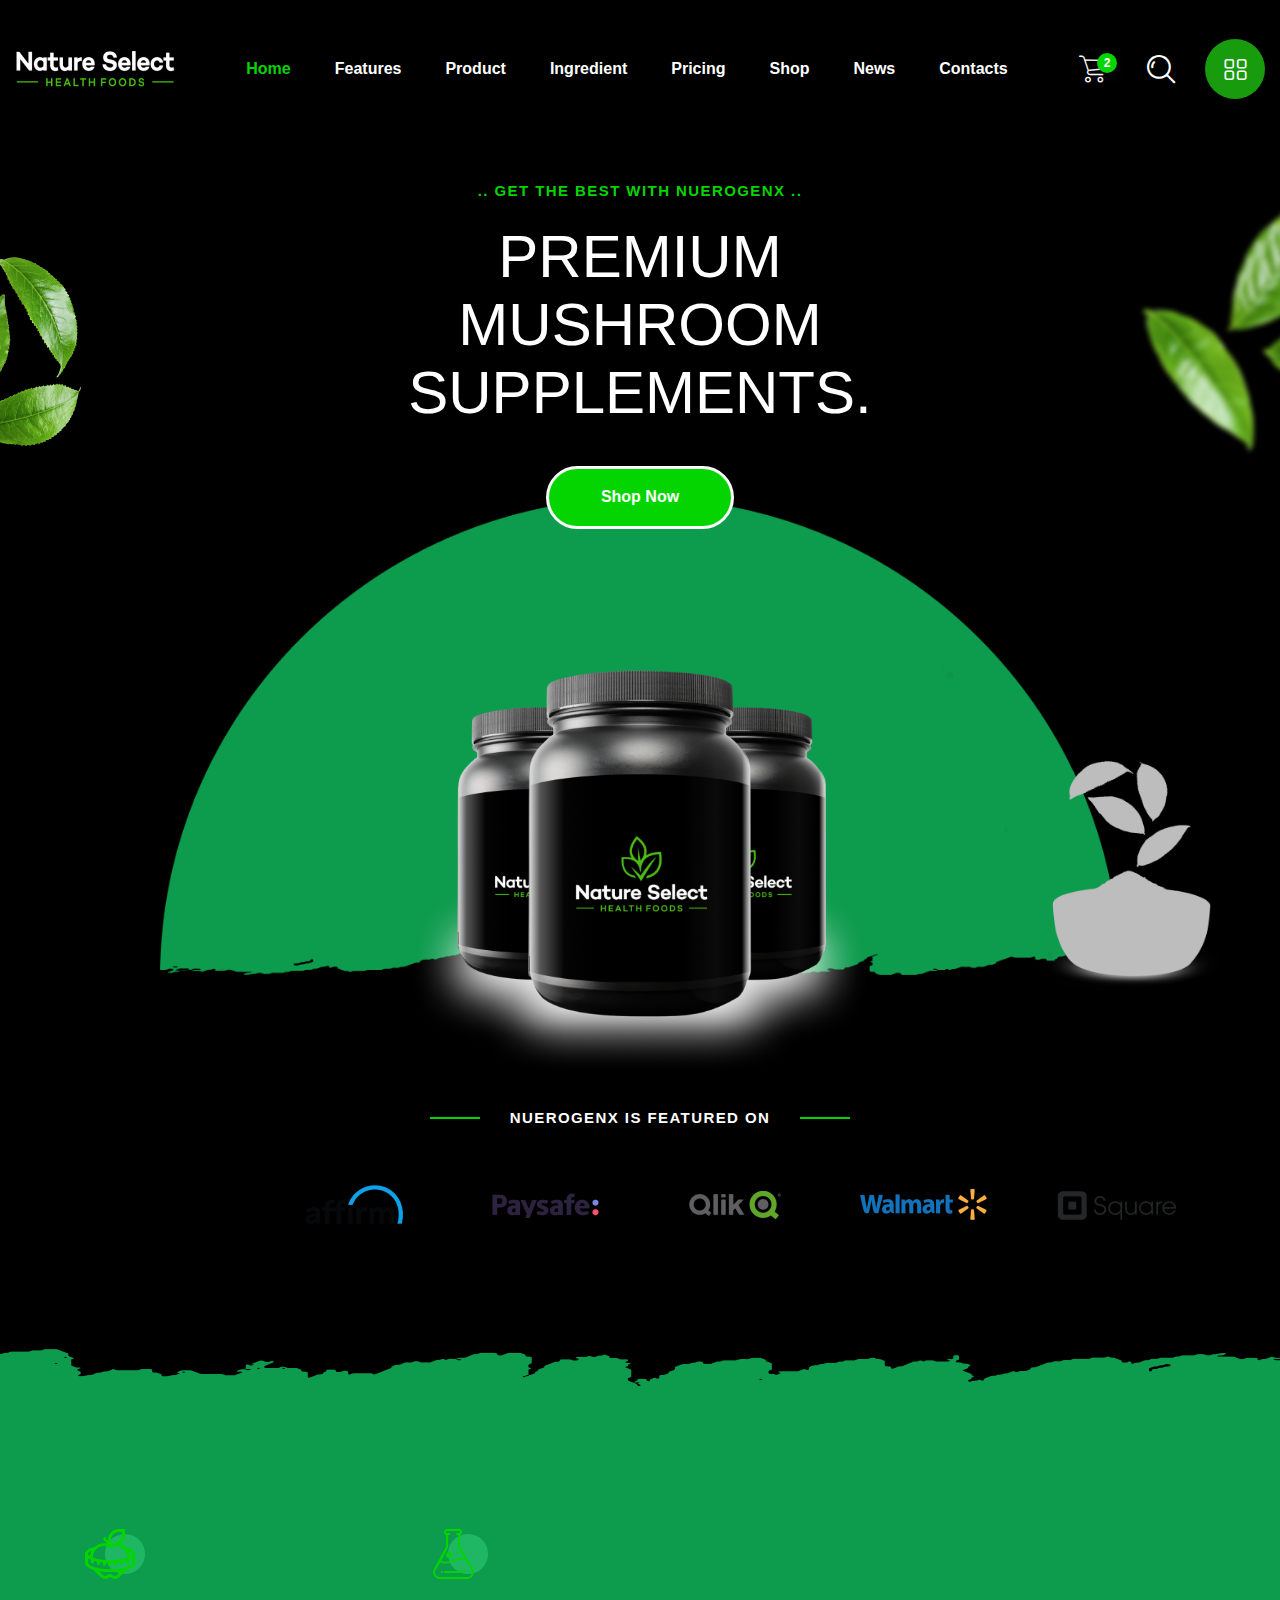
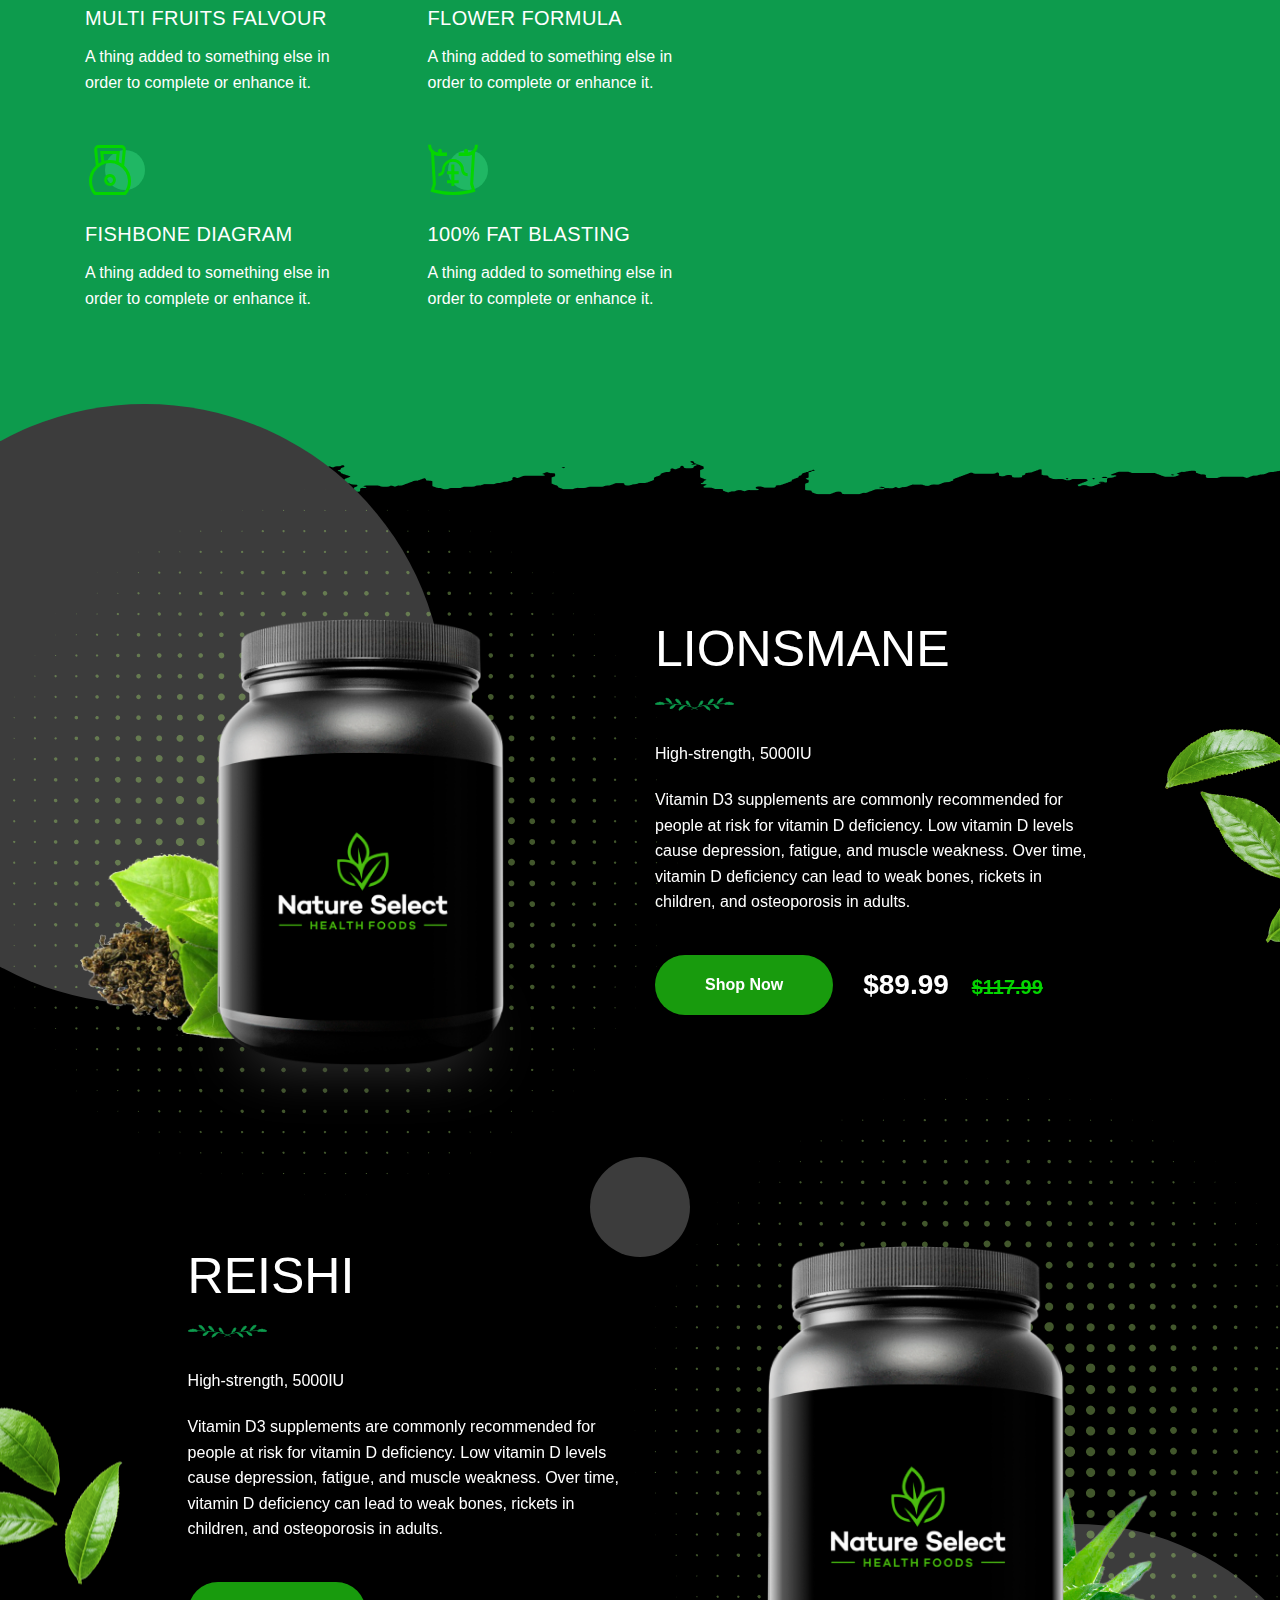
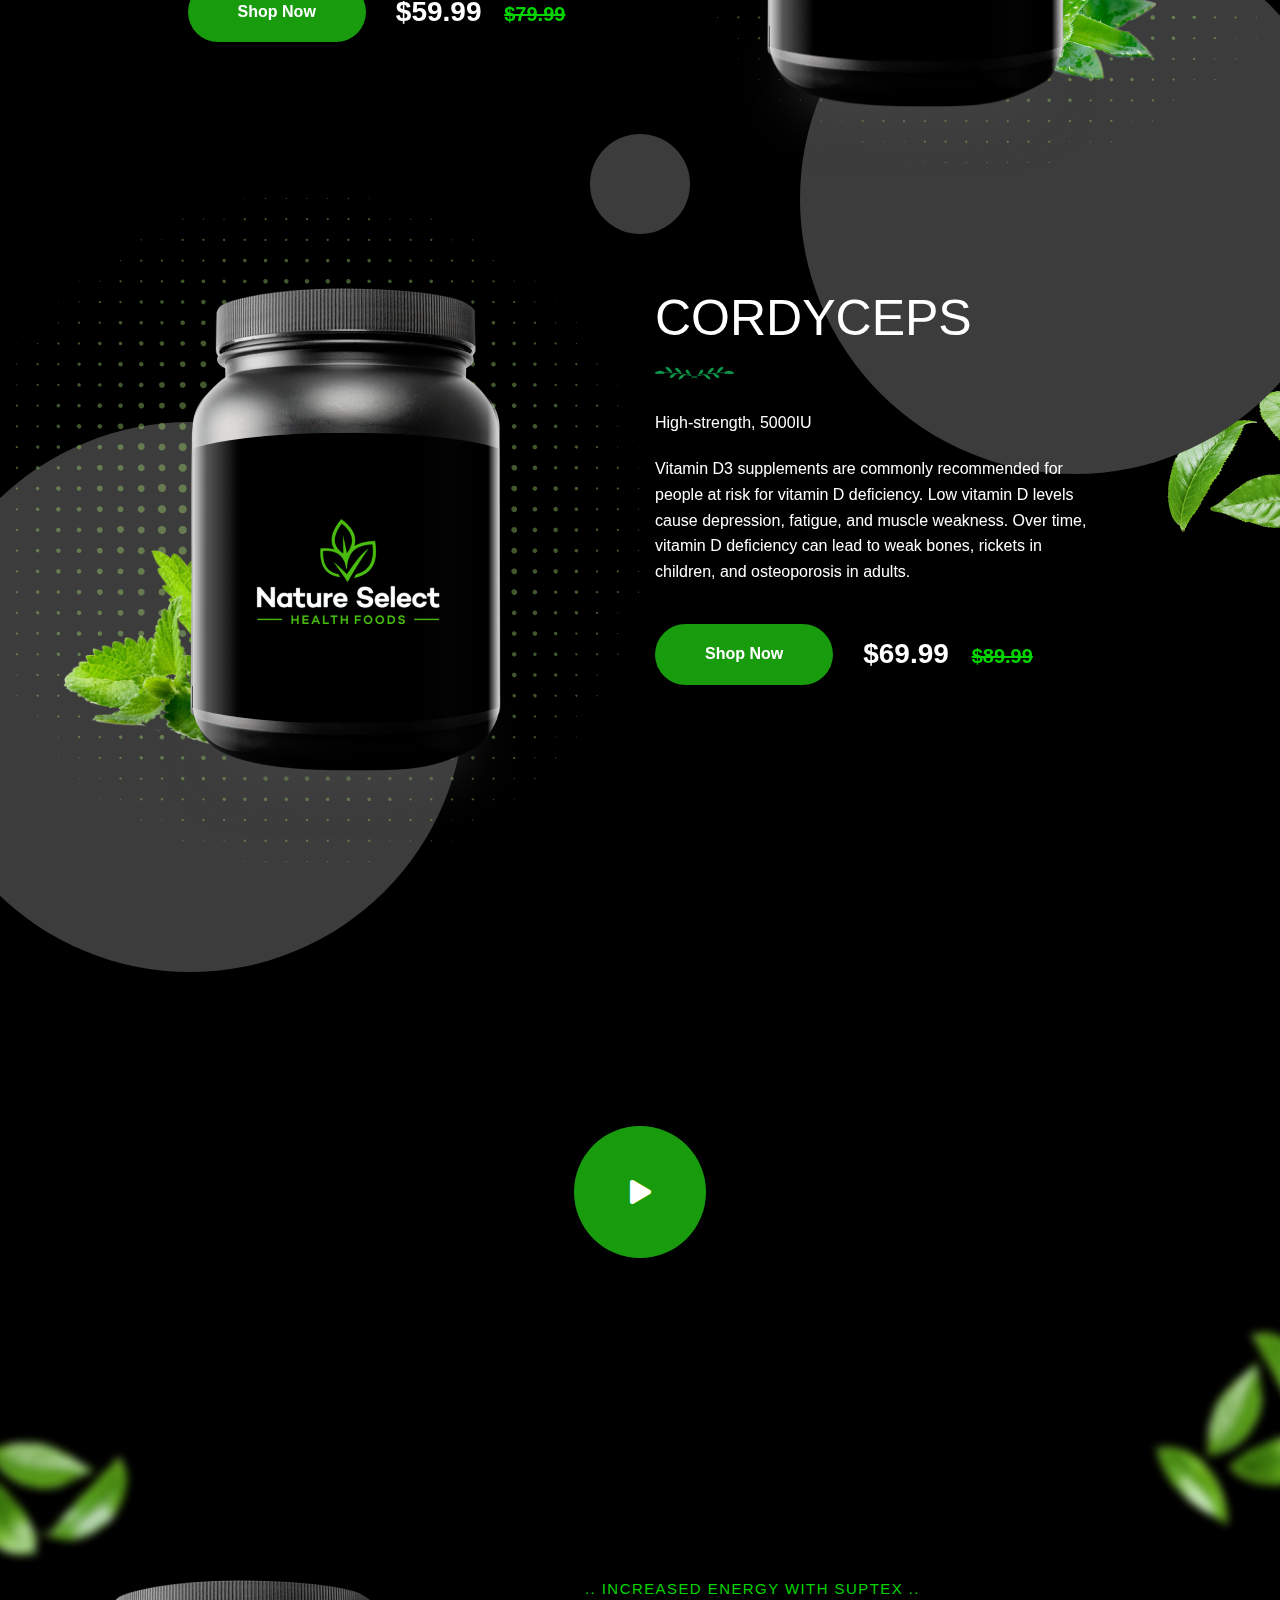
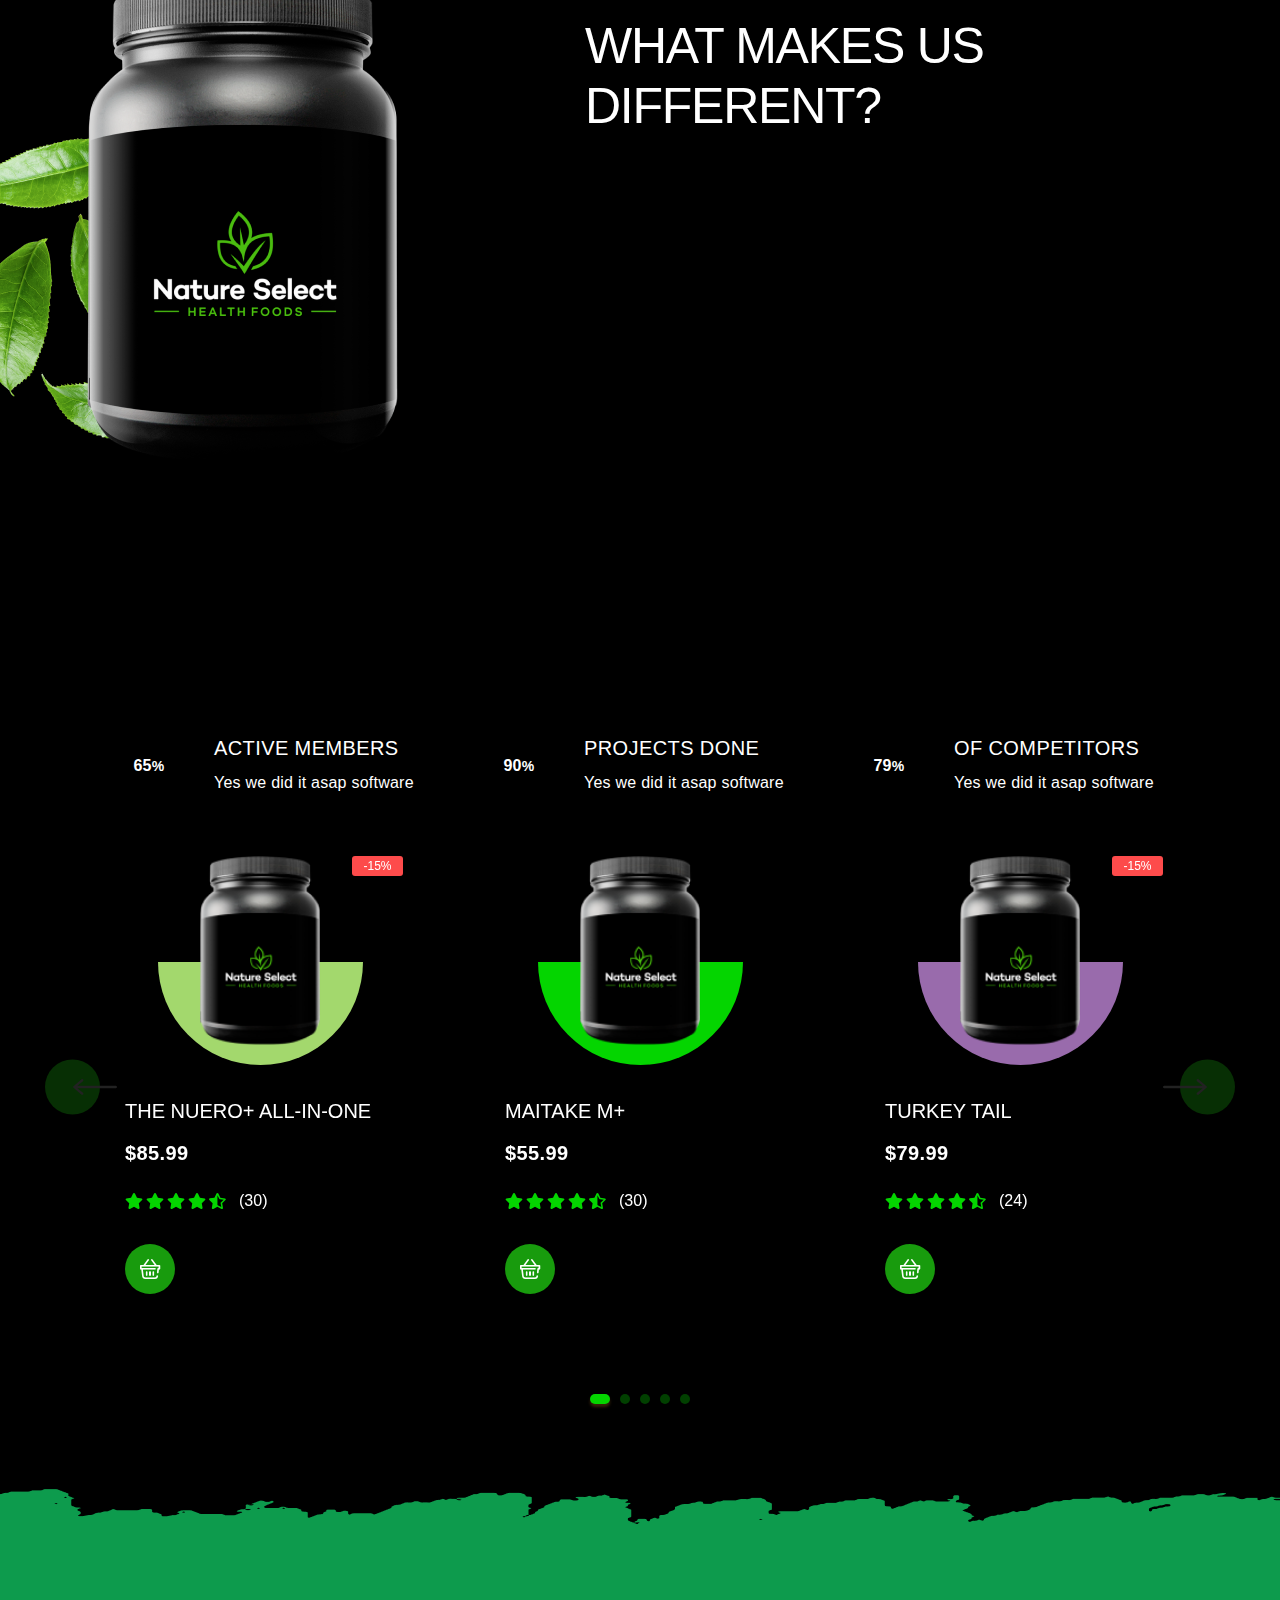
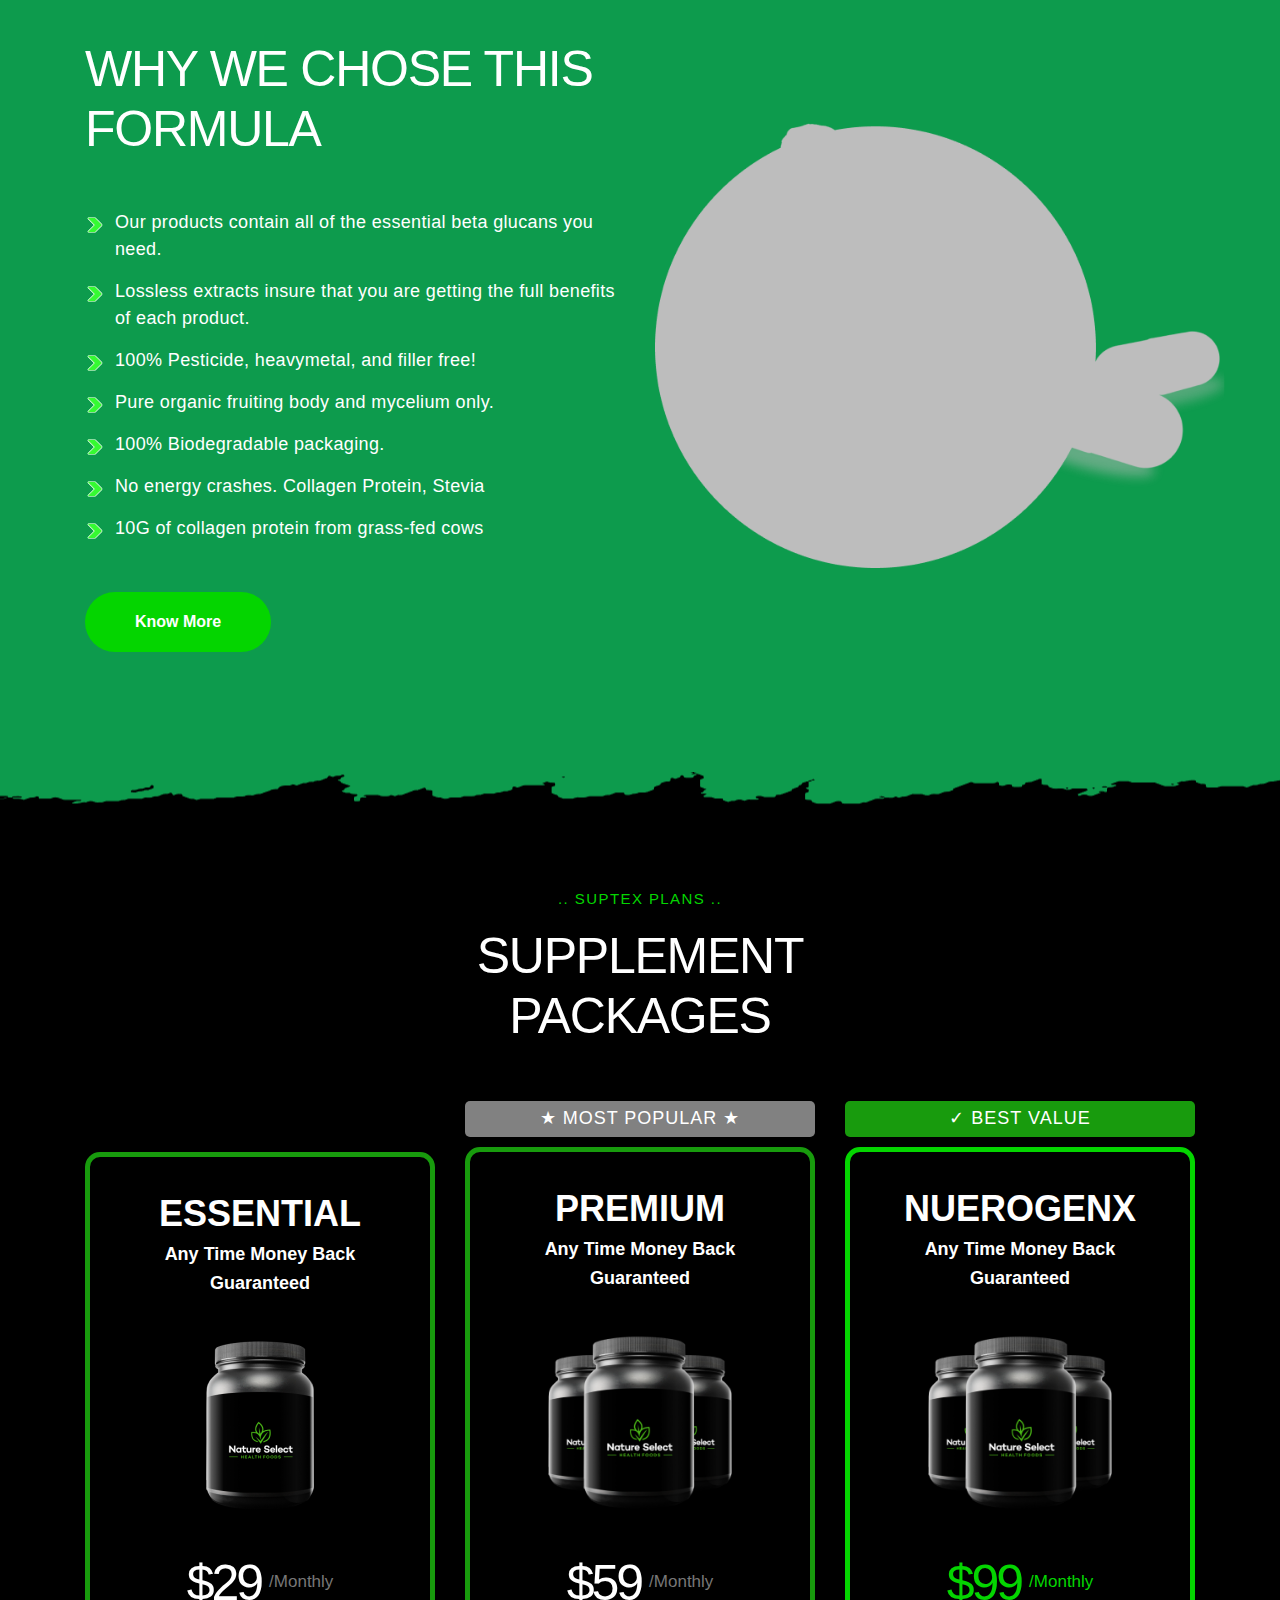
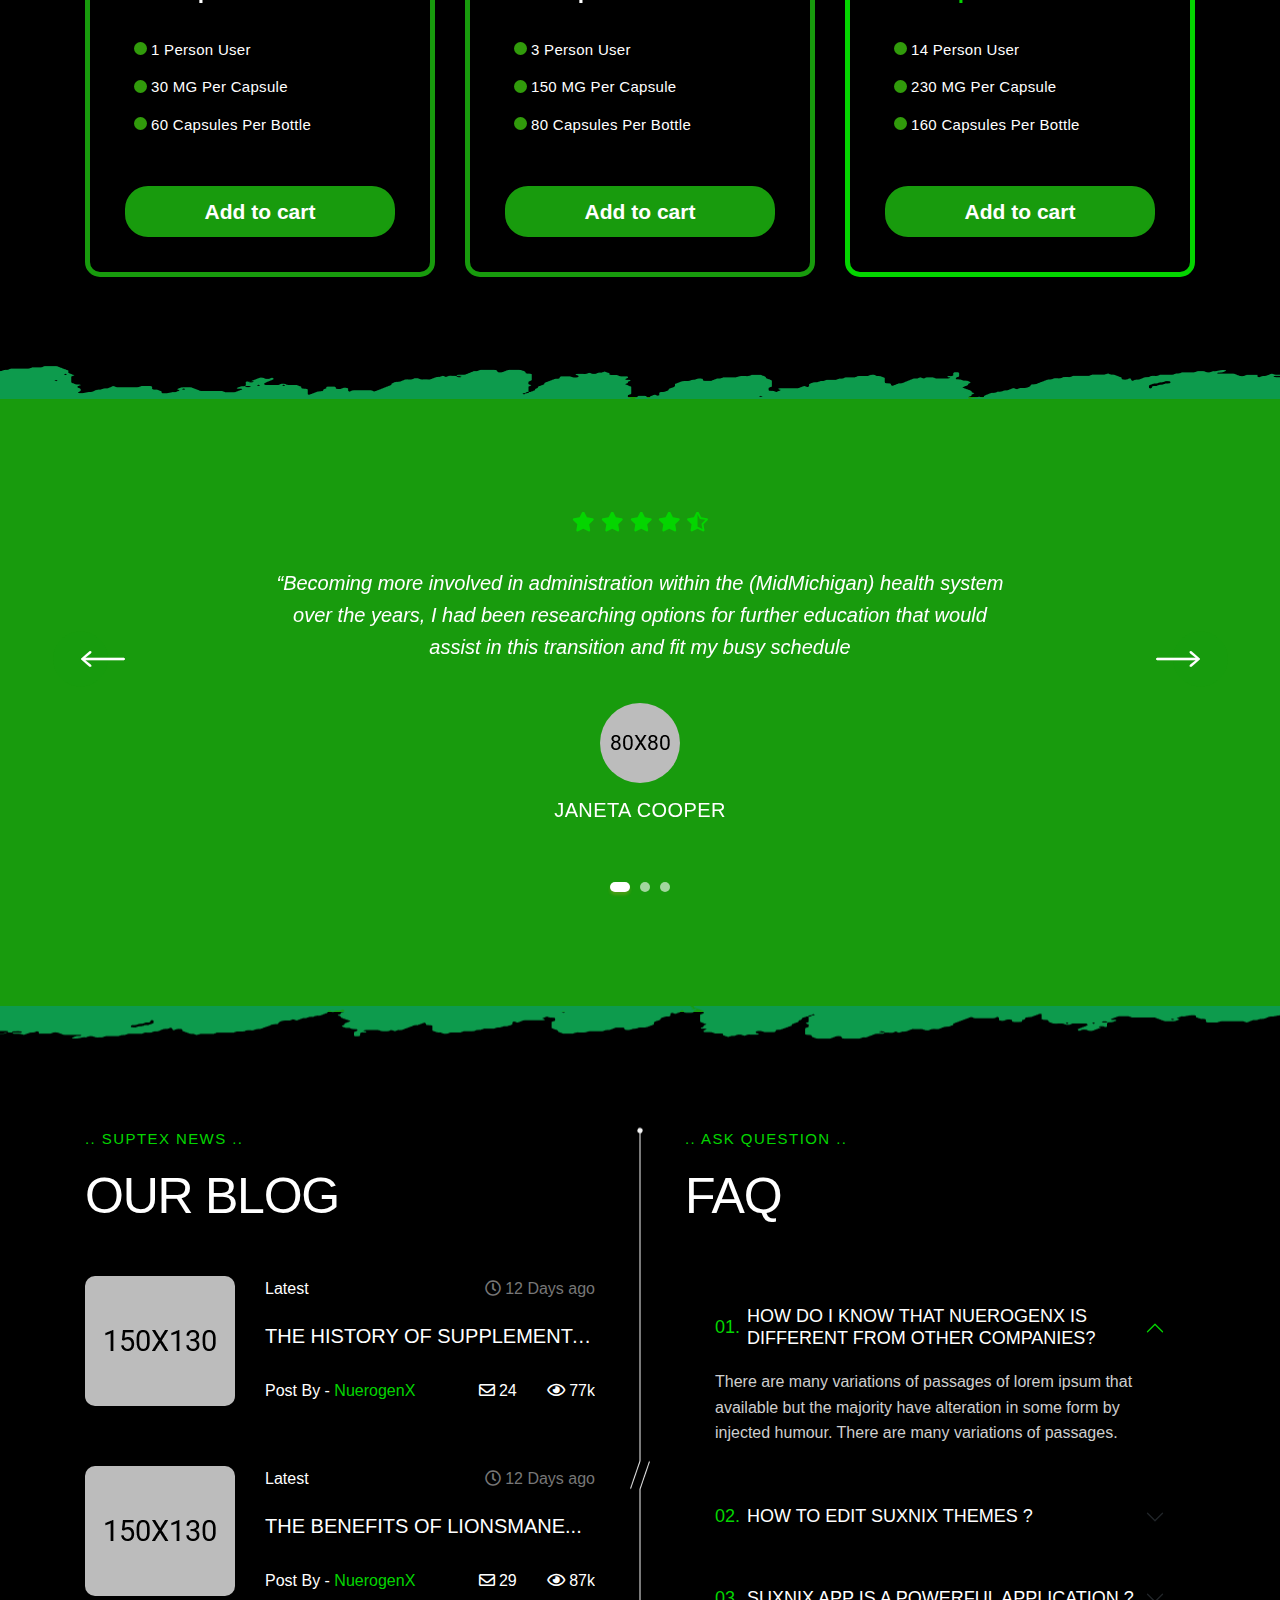
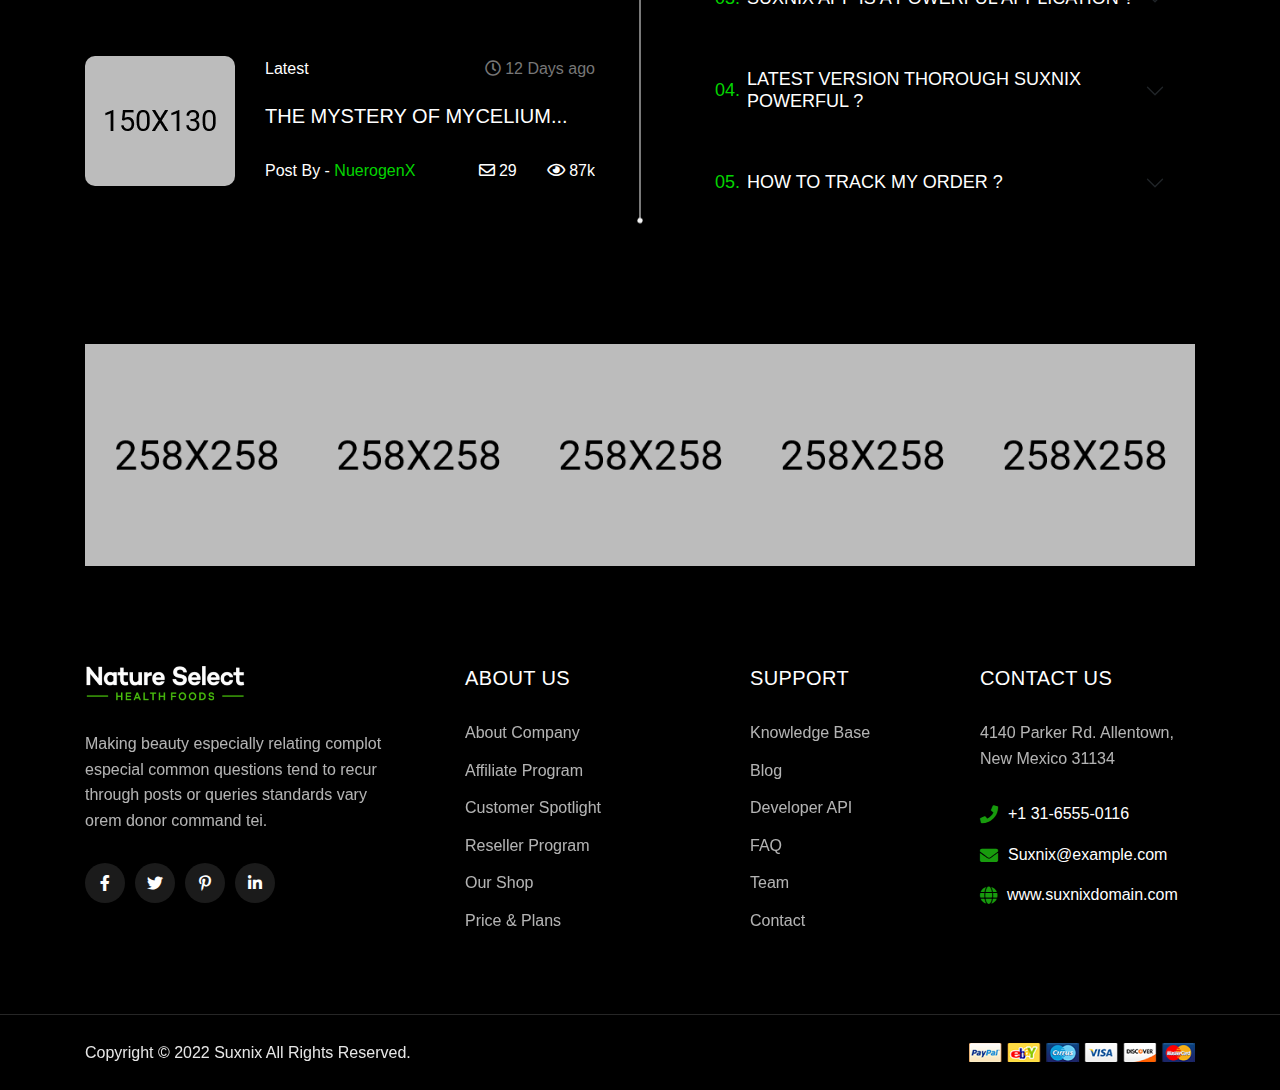
==== index.html @ a3a24100 "main" ====
<!doctype html>
<html class="no-js" lang="en">

<head>
    <meta charset="utf-8">
    <meta http-equiv="x-ua-compatible" content="ie=edge">
    <title>NuerogenX - Premium Supplements</title>
    <meta name="description" content="">
    <meta name="viewport" content="width=device-width, initial-scale=1">
    <link rel="shortcut icon" type="image/x-icon" href="assets/img/favicon.png">
    <!-- Place favicon.ico in the root directory -->
    <!-- CSS here -->
    <link rel="stylesheet" href="assets/css/bootstrap.min.css">
    <link rel="stylesheet" href="assets/css/animate.min.css">
    <link rel="stylesheet" href="assets/css/magnific-popup.css">
    <link rel="stylesheet" href="assets/css/fontawesome-all.min.css">
    <link rel="stylesheet" href="assets/css/flaticon.css">
    <link rel="stylesheet" href="assets/css/jquery-ui.css">
    <link rel="stylesheet" href="assets/css/slick.css">
    <link rel="stylesheet" href="assets/css/default.css">
    <link rel="stylesheet" href="assets/css/style.css">
    <link rel="stylesheet" href="assets/css/responsive.css">
</head>

<body class="dark">
    <!-- Pre-loader-start -->
    <div id="preloader">
        <div class="tg-cube-grid">
            <div class="tg-cube tg-cube1"></div>
            <div class="tg-cube tg-cube2"></div>
            <div class="tg-cube tg-cube3"></div>
            <div class="tg-cube tg-cube4"></div>
            <div class="tg-cube tg-cube5"></div>
            <div class="tg-cube tg-cube6"></div>
            <div class="tg-cube tg-cube7"></div>
            <div class="tg-cube tg-cube8"></div>
            <div class="tg-cube tg-cube9"></div>
        </div>
    </div>
    <!-- Pre-loader-end -->
    <!-- Scroll-top -->
    <button class="scroll-top scroll-to-target" data-target="html">
        <i class="fas fa-angle-up"></i>
    </button>
    <!-- Scroll-top-end-->
    <!-- header-area -->
    <header id="home">
        <div id="header-top-fixed"></div>
        <div id="sticky-header" class="menu-area">
            <div class="container custom-container">
                <div class="row">
                    <div class="col-12">
                        <div class="mobile-nav-toggler"><i class="flaticon-layout"></i></div>
                        <div class="menu-wrap">
                            <nav class="menu-nav">
                                <div class="logo">
                                    <a href="index.html"><img src="assets/img/logo/logo.png" alt="Logo"></a>
                                </div>
                                <div class="navbar-wrap main-menu d-none d-xl-flex">
                                    <ul class="navigation">
                                        <li class="active menu-item-has-children"><a href="#home" class="section-link">Home</a>
                                            <ul class="sub-menu">
                                                <li class="active"><a href="index.html">Home One</a></li>
                                                <li><a href="index-2.html">Home Two</a></li>
                                            </ul>
                                        </li>
                                        <li><a href="#features" class="section-link">Features</a></li>
                                        <li><a href="#paroller" class="section-link">Product</a></li>
                                        <li><a href="#ingredient" class="section-link">Ingredient</a></li>
                                        <li><a href="#pricing" class="section-link">Pricing</a></li>
                                        <li class="menu-item-has-children"><a href="shop.html">Shop</a>
                                            <ul class="sub-menu">
                                                <li><a href="shop.html">Our Shop</a></li>
                                                <li><a href="shop-details.html">Shop Details</a></li>
                                            </ul>
                                        </li>
                                        <li class="menu-item-has-children"><a href="#news" class="section-link">News</a>
                                            <ul class="sub-menu">
                                                <li><a href="blog.html">Our Blog</a></li>
                                                <li><a href="blog-details.html">Blog Details</a></li>
                                            </ul>
                                        </li>
                                        <li><a href="contact.html">contacts</a></li>
                                    </ul>
                                </div>
                                <div class="header-action d-none d-sm-block">
                                    <ul>
                                        <li class="header-shop-cart">
                                            <a href="#" class="cart-count"><i class="flaticon-shopping-cart"></i>
                                                <span class="mini-cart-count">2</span>
                                            </a>
                                            <div class="header-mini-cart">
                                                <ul class="woocommerce-mini-cart cart_list product_list_widget list-wrap">
                                                    <li class="woocommerce-mini-cart-item d-flex align-items-center">
                                                        <a href="#" class="remove remove_from_cart_button">×</a>
                                                        <div class="mini-cart-img">
                                                            <img src="assets/img/products/cart_p01.jpg" alt="Product">
                                                        </div>
                                                        <div class="mini-cart-content">
                                                            <h4 class="product-title"><a href="shop-details.html">Antiaging and Longevity</a></h4>
                                                            <div class="mini-cart-price">1 ×
                                                                <span class="woocommerce-Price-amount amount">$49</span>
                                                            </div>
                                                        </div>
                                                    </li>
                                                    <li class="woocommerce-mini-cart-item d-flex align-items-center">
                                                        <a href="#" class="remove remove_from_cart_button">×</a>
                                                        <div class="mini-cart-img">
                                                            <img src="assets/img/products/cart_p02.jpg" alt="Product">
                                                        </div>
                                                        <div class="mini-cart-content">
                                                            <h4 class="product-title"><a href="shop-details.html">Branched Chain Amino Acids</a></h4>
                                                            <div class="mini-cart-price">2 ×
                                                                <span class="woocommerce-Price-amount amount">$69</span>
                                                            </div>
                                                        </div>
                                                    </li>
                                                </ul>
                                                <p class="woocommerce-mini-cart__total">
                                                    <strong>Subtotal:</strong>
                                                    <span class="woocommerce-Price-amount">$149</span>
                                                </p>
                                                <p class="checkout-link">
                                                    <a href="shop-details.html" class="button wc-forward">View cart</a>
                                                    <a href="shop-details.html" class="button checkout wc-forward">Checkout</a>
                                                </p>
                                            </div>
                                        </li>
                                        <li class="header-search"><a href="#"><i class="flaticon-search"></i></a></li>
                                        <li class="offCanvas-btn d-none d-xl-block"><a href="#" class="navSidebar-button"><i class="flaticon-layout"></i></a>
                                        </li>
                                    </ul>
                                </div>
                            </nav>
                        </div>
                        <!-- Mobile Menu  -->
                        <div class="mobile-menu">
                            <nav class="menu-box">
                                <div class="close-btn"><i class="fas fa-times"></i></div>
                                <div class="nav-logo">
                                    <a href="index.html"><img src="assets/img/logo/logo.png" alt=""></a>
                                </div>
                                <div class="menu-outer">
                                    <!--Here Menu Will Come Automatically Via Javascript / Same Menu as in Header-->
                                </div>
                                <div class="social-links">
                                    <ul class="clearfix">
                                        <li><a href="#"><i class="fab fa-facebook-f"></i></a></li>
                                        <li><a href="#"><i class="fab fa-twitter"></i></a></li>
                                        <li><a href="#"><i class="fab fa-instagram"></i></a></li>
                                        <li><a href="#"><i class="fab fa-linkedin-in"></i></a></li>
                                        <li><a href="#"><i class="fab fa-youtube"></i></a></li>
                                    </ul>
                                </div>
                            </nav>
                        </div>
                        <div class="menu-backdrop"></div>
                        <!-- End Mobile Menu -->
                    </div>
                </div>
            </div>
        </div>
        <!-- header-search -->
        <div class="search-popup-wrap" tabindex="-1" role="dialog" aria-hidden="true">
            <div class="search-wrap text-center">
                <div class="container">
                    <div class="row">
                        <div class="col-12">
                            <div class="search-form">
                                <form action="#">
                                    <input type="text" placeholder="Enter your keyword...">
                                    <button class="search-btn"><i class="flaticon-search"></i></button>
                                </form>
                            </div>
                        </div>
                    </div>
                </div>
            </div>
        </div>
        <div class="search-backdrop"></div>
        <!-- header-search-end -->
        <!-- offCanvas-start -->
        <div class="offCanvas-wrap">
            <div class="offCanvas-toggle"><img src="assets/img/icons/close.png" alt="icon"></div>
            <div class="offCanvas-body">
                <div class="offCanvas-content">
                    <h3 class="title">Getting all of the <span>Nutrients</span> you need simply cannot be done without NuerogenX.</h3>
                    <p>Nam libero tempore, cum soluta nobis eligendi cumque quod placeat facere possimus assumenda omnis dolor repellendu sautem temporibus officiis</p>
                </div>
                <div class="offcanvas-contact">
                    <h4 class="number">+1 599 162 4545</h4>
                    <h4 class="email">suxnix@gmail.com</h4>
                    <p>5689 Lotaso Terrace, Culver City, <br> CA, United States</p>
                    <ul class="offcanvas-social list-wrap">
                        <li><a href="#"><i class="fab fa-facebook-f"></i></a></li>
                        <li><a href="#"><i class="fab fa-twitter"></i></a></li>
                        <li><a href="#"><i class="fab fa-instagram"></i></a></li>
                    </ul>
                </div>
            </div>
        </div>
        <div class="offCanvas-overlay"></div>
        <!-- offCanvas-end -->
    </header>
    <!-- header-area-end -->
    <!-- main-area -->
    <main class="main-area fix">
        <!-- banner-area -->
        <section class="banner-area">
            <div class="container">
                <div class="row justify-content-center">
                    <div class="col-xxl-8 col-xl-7 col-lg-8 col-md-10">
                        <div class="banner-content text-center">
                            <p class="banner-caption">.. get the best With NuerogenX ..</p>
                            <h2 class="title">Premium Mushroom supplements.</h2>
                            <a href="shop.html" class="btn btn-two">Shop Now</a>
                        </div>
                    </div>
                </div>
                <div class="row">
                    <div class="col-12">
                        <div class="banner-images text-center">
                            <img src="assets/images/banner_img.png" alt="img" class="main-img">
                            <img src="assets/img/banner/banner_round_bg.png" alt="img" class="bg-shape">
                        </div>
                    </div>
                </div>
            </div>
            <div class="banner-shape one">
                <img src="assets/img/banner/banner_shape01.png" alt="shape" class="wow bannerFadeInLeft" data-wow-delay=".2s" data-wow-duration="2s">
            </div>
            <div class="banner-shape two">
                <img src="assets/img/banner/banner_shape02.png" alt="shape" class="wow bannerFadeInRight" data-wow-delay=".2s" data-wow-duration="2s">
            </div>
            <div class="banner-shape three">
                <img src="assets/img/banner/banner_shape03.png" alt="shape" class="wow bannerFadeInDown" data-wow-delay=".2s" data-wow-duration="2s">
            </div>
            <div class="banner-shape four">
                <img src="assets/img/banner/banner_shape04.png" alt="shape" class="wow bannerFadeInDown" data-wow-delay=".2s" data-wow-duration="2s">
            </div>
        </section>
        <!-- banner-area-end -->
        <!-- brand-area -->
        <div class="brand-area">
            <div class="container">
                <div class="row">
                    <div class="col-12">
                        <div class="brand-title text-center mb-50">
                            <p class="title">NuerogenX is Featured on</p>
                        </div>
                    </div>
                </div>
                <div class="row brand-active">
                    <div class="col-2">
                        <div class="brand-item">
                            <a href="#"><img src="assets/img/brand/brand_01.png" alt="brand"></a>
                        </div>
                    </div>
                    <div class="col-2">
                        <div class="brand-item">
                            <a href="#"><img src="assets/img/brand/brand_02.png" alt="brand"></a>
                        </div>
                    </div>
                    <div class="col-2">
                        <div class="brand-item">
                            <a href="#"><img src="assets/img/brand/brand_03.png" alt="brand"></a>
                        </div>
                    </div>
                    <div class="col-2">
                        <div class="brand-item">
                            <a href="#"><img src="assets/img/brand/brand_04.png" alt="brand"></a>
                        </div>
                    </div>
                    <div class="col-2">
                        <div class="brand-item">
                            <a href="#"><img src="assets/img/brand/brand_05.png" alt="brand"></a>
                        </div>
                    </div>
                    <div class="col-2">
                        <div class="brand-item">
                            <a href="#"><img src="assets/img/brand/brand_06.png" alt="brand"></a>
                        </div>
                    </div>
                    <div class="col-2">
                        <div class="brand-item">
                            <a href="#"><img src="assets/img/brand/brand_03.png" alt="brand"></a>
                        </div>
                    </div>
                </div>
            </div>
        </div>
        <!-- brand-area-end -->
        <!-- features-area -->
        <section id="features" class="features-area features-bg">
            <div class="container">
                <div class="row align-items-center">
                    <div class="col-xxl-6 col-lg-5 order-0 order-lg-2">
                        <div class="features-img wow featuresRollOut" data-wow-delay=".3s">
                            <img src="assets/img/others/features_img.png" alt="">
                        </div>
                    </div>
                    <div class="col-xxl-6 col-lg-7">
                        <div class="features-items-wrap">
                            <div class="row justify-content-center">
                                <div class="col-md-6 col-sm-8">
                                    <div class="features-item">
                                        <div class="features-icon">
                                            <i class="flaticon-tape-measure"></i>
                                        </div>
                                        <div class="features-content">
                                            <h4 class="title">Multi Fruits Falvour</h4>
                                            <p>A thing added to something else in order to complete or enhance it.</p>
                                        </div>
                                    </div>
                                </div>
                                <div class="col-md-6 col-sm-8">
                                    <div class="features-item">
                                        <div class="features-icon">
                                            <i class="flaticon-test"></i>
                                        </div>
                                        <div class="features-content">
                                            <h4 class="title">Flower Formula</h4>
                                            <p>A thing added to something else in order to complete or enhance it.</p>
                                        </div>
                                    </div>
                                </div>
                                <div class="col-md-6 col-sm-8">
                                    <div class="features-item">
                                        <div class="features-icon">
                                            <i class="flaticon-weight"></i>
                                        </div>
                                        <div class="features-content">
                                            <h4 class="title">Fishbone Diagram</h4>
                                            <p>A thing added to something else in order to complete or enhance it.</p>
                                        </div>
                                    </div>
                                </div>
                                <div class="col-md-6 col-sm-8">
                                    <div class="features-item">
                                        <div class="features-icon">
                                            <i class="flaticon-abs"></i>
                                        </div>
                                        <div class="features-content">
                                            <h4 class="title">100% Fat Blasting</h4>
                                            <p>A thing added to something else in order to complete or enhance it.</p>
                                        </div>
                                    </div>
                                </div>
                            </div>
                        </div>
                    </div>
                </div>
            </div>
        </section>
        <!-- features-area-end -->
        <!-- features-product -->
        <section id="paroller" class="features-products">
            <div class="container">
                <div class="features-products-wrap">
                    <div class="row justify-content-center">
                        <div class="col-lg-6 col-md-8">
                            <div class="features-products-thumb">
                                <div class="main-img">
                                    <img src="assets/images/features_product01.png" alt="img">
                                </div>
                                <img src="assets/img/products/features_product_shape01.png" alt="img" class="shape-img">
                            </div>
                        </div>
                        <div class="col-lg-6 col-md-10">
                            <div class="features-product-content">
                                <h2 class="title"><a href="shop-details.html">Lionsmane</a></h2>
                                <h6 class="features-product-quantity">High-strength, 5000IU</h6>
                                <p>Vitamin D3 supplements are commonly recommended for people at risk for vitamin D deficiency. Low vitamin D levels cause depression, fatigue, and muscle weakness. Over time, vitamin D deficiency can lead to weak bones, rickets in children, and osteoporosis in adults. </p>
                                <div class="features-product-bottom">
                                    <a href="shop-details.html" class="btn">Shop Now</a>
                                    <span class="price">$89.99 <span class="old-price">$117.99</span></span>
                                </div>
                            </div>
                        </div>
                    </div>
                </div>
                <div class="features-products-wrap">
                    <div class="row justify-content-center">
                        <div class="col-lg-6 col-md-8">
                            <div class="features-products-thumb">
                                <div class="main-img">
                                    <img src="assets/img/products/features_product02.png" alt="img">
                                </div>
                                <img src="assets/img/products/features_product_shape02.png" alt="img" class="shape-img">
                            </div>
                        </div>
                        <div class="col-lg-6 col-md-10">
                            <div class="features-product-content">
                                <h2 class="title"><a href="shop-details.html">Reishi</a></h2>
                                <h6 class="features-product-quantity">High-strength, 5000IU</h6>
                                <p>Vitamin D3 supplements are commonly recommended for people at risk for vitamin D deficiency. Low vitamin D levels cause depression, fatigue, and muscle weakness. Over time, vitamin D deficiency can lead to weak bones, rickets in children, and osteoporosis in adults. </p>
                                <div class="features-product-bottom">
                                    <a href="shop-details.html" class="btn">Shop Now</a>
                                    <span class="price">$59.99 <span class="old-price">$79.99</span></span>
                                </div>
                            </div>
                        </div>
                    </div>
                </div>
                <div class="features-products-wrap">
                    <div class="row justify-content-center">
                        <div class="col-lg-6 col-md-8">
                            <div class="features-products-thumb">
                                <div class="main-img">
                                    <img src="assets/img/products/features_product03.png" alt="img">
                                </div>
                                <img src="assets/img/products/features_product_shape03.png" alt="img" class="shape-img">
                            </div>
                        </div>
                        <div class="col-lg-6 col-md-10">
                            <div class="features-product-content">
                                <h2 class="title"><a href="shop-details.html">Cordyceps</a></h2>
                                <h6 class="features-product-quantity">High-strength, 5000IU</h6>
                                <p>Vitamin D3 supplements are commonly recommended for people at risk for vitamin D deficiency. Low vitamin D levels cause depression, fatigue, and muscle weakness. Over time, vitamin D deficiency can lead to weak bones, rickets in children, and osteoporosis in adults. </p>
                                <div class="features-product-bottom">
                                    <a href="shop-details.html" class="btn">Shop Now</a>
                                    <span class="price">$69.99 <span class="old-price">$89.99</span></span>
                                </div>
                            </div>
                        </div>
                    </div>
                </div>
            </div>
            <div class="fp-shapes-wrap">
                <div class="fp-shape-one">
                    <img src="assets/img/others/features_sec_shape01.png" alt="shape" class="paroller" data-paroller-factor="0.25" data-paroller-factor-lg="0.20" data-paroller-factor-md="0.25" data-paroller-factor-sm="0.10" data-paroller-type="foreground" data-paroller-direction="vertical">
                </div>
                <div class="fp-shape-two">
                    <img src="assets/img/others/features_sec_shape02.png" alt="shape" class="paroller" data-paroller-factor="-0.25" data-paroller-factor-lg="0.20" data-paroller-factor-md="0.25" data-paroller-factor-sm="0.10" data-paroller-type="foreground" data-paroller-direction="vertical">
                </div>
                <div class="fp-shape-three">
                    <img src="assets/img/others/features_sec_shape03.png" alt="shape" class="paroller" data-paroller-factor="0.25" data-paroller-factor-lg="0.20" data-paroller-factor-md="0.25" data-paroller-factor-sm="0.10" data-paroller-type="foreground" data-paroller-direction="vertical">
                </div>
            </div>
            <div class="fp-circle one"></div>
            <div class="fp-circle two"></div>
            <div class="fp-circle three"></div>
            <div class="fp-circle four"></div>
            <div class="fp-circle five"></div>
        </section>
        <!-- features-product-end -->
        <!-- video-area -->
        <div class="video-area video-bg">
            <div class="video-bg-overlay"></div>
            <div class="container">
                <div class="row">
                    <div class="col-12">
                        <div class="video-btn">
                            <a href="https://www.youtube.com/watch?v=HQfF5XRVXjU" class="popup-video ripple-white"><i class="fas fa-play"></i></a>
                        </div>
                    </div>
                </div>
            </div>
            <div class="video-shape one"><img src="assets/img/others/video_shape01.png" alt="shape"></div>
            <div class="video-shape two"><img src="assets/img/others/video_shape02.png" alt="shape"></div>
        </div>
        <!-- video-area-end -->
        <!-- Ingredients-area -->
        <section id="ingredient" class="ingredients-area">
            <div class="container">
                <div class="row align-items-center justify-content-center">
                    <div class="col-xl-5 col-lg-6 col-md-7">
                        <div class="ingredients-img">
                            <img src="assets/img/others/ingredients_img.png" alt="img">
                            <img src="assets/img/others/ingredients_shape.png" alt="img" class="shape">
                        </div>
                    </div>
                    <div class="col-xl-7 col-lg-9">
                        <div class="ingredients-items-wrap">
                            <div class="section-title mb-60">
                                <p class="sub-title">.. Increased Energy With Suptex ..</p>
                                <h2 class="title">What makes us different?</h2>
                            </div>
                            <div class="row justify-content-center justify-content-lg-start">
                                <div class="col-md-6 col-sm-8">
                                    <div class="ingredients-item wow fadeInUp" data-wow-delay=".2s">
                                        <div class="ingredients-content">
                                            <h5 class="title">1:1 lossless extracts</h5>
                                            <p>We extract all the beneficial compounds from each mushroom without losing any of it’s original potency.</p>
                                        </div>
                                    </div>
                                </div>
                                <div class="col-md-6 col-sm-8">
                                    <div class="ingredients-item wow fadeInUp" data-wow-delay=".3s">
                                        <div class="ingredients-content">
                                            <h5 class="title">>40% beta glucans</h5>
                                            <p>Our supplements are garunteed to have at least 40% beta glucan content, the highest on the market!</p>
                                        </div>
                                    </div>
                                </div>
                                <div class="col-md-6 col-sm-8">
                                    <div class="ingredients-item wow fadeInUp" data-wow-delay=".4s">
                                        <div class="ingredients-content">
                                            <h5 class="title">Ingredients To Fuel Your Body</h5>
                                            <p>A thing added to something else in order to complete or enhance it.</p>
                                        </div>
                                    </div>
                                </div>
                                <div class="col-md-6 col-sm-8">
                                    <div class="ingredients-item wow fadeInUp" data-wow-delay=".5s">
                                        <div class="ingredients-content">
                                            <h5 class="title">Clean Ingredients Only</h5>
                                            <p>A thing added to something else in order to complete or enhance it.</p>
                                        </div>
                                    </div>
                                </div>
                            </div>
                        </div>
                    </div>
                </div>
            </div>
        </section>
        <!-- Ingredients-area-end -->
        <!-- fact-area -->
        <section class="fact-area">
            <div class="container">
                <div class="fact-items-wrapper">
                    <div class="row g-0 justify-content-center">
                        <div class="col-lg-4 col-md-6 col-sm-9">
                            <div class="fact-item">
                                <div class="chart" data-percent="65">
                                    <span class="percentage">65<small>%</small></span>
                                </div>
                                <div class="fact-content">
                                    <h4 class="title">Active Members</h4>
                                    <span>Yes we did it asap software</span>
                                </div>
                            </div>
                        </div>
                        <div class="col-lg-4 col-md-6 col-sm-9">
                            <div class="fact-item">
                                <div class="chart" data-percent="90">
                                    <span class="percentage">90<small>%</small></span>
                                </div>
                                <div class="fact-content">
                                    <h4 class="title">Projects Done</h4>
                                    <span>Yes we did it asap software</span>
                                </div>
                            </div>
                        </div>
                        <div class="col-lg-4 col-md-6 col-sm-9">
                            <div class="fact-item">
                                <div class="chart" data-percent="80">
                                    <span class="percentage">79<small>%</small></span>
                                </div>
                                <div class="fact-content">
                                    <h4 class="title">Of Competitors</h4>
                                    <span>Yes we did it asap software</span>
                                </div>
                            </div>
                        </div>
                    </div>
                </div>
            </div>
        </section>
        <!-- fact-area-end -->
        <!-- shop-area -->
        <section class="home-shop-area">
            <div class="container">
                <div class="row home-shop-active">
                    <div class="col-xl-3">
                        <div class="home-shop-item">
                            <div class="home-shop-thumb">
                                <a href="shop-details.html">
                                    <img src="assets/img/products/home_shop_thumb01.png" alt="img">
                                    <span class="discount"> -15%</span>
                                </a>
                                <div class="shop-thumb-shape"></div>
                            </div>
                            <div class="home-shop-content">
                                <h4 class="title"><a href="shop-details.html">The <span>Nuero+</span> All-In-One</a></h4>
                                <span class="home-shop-price">$85.99</span>
                                <div class="home-shop-rating">
                                    <i class="fas fa-star"></i>
                                    <i class="fas fa-star"></i>
                                    <i class="fas fa-star"></i>
                                    <i class="fas fa-star"></i>
                                    <i class="fas fa-star-half-alt"></i>
                                    <span class="total-rating">(30)</span>
                                </div>
                                <div class="shop-content-bottom">
                                    <a href="#" class="cart"><i class="flaticon-shopping-cart-1"></i></a>
                                    <a href="#" class="btn btn-two">Buy Now</a>
                                </div>
                            </div>
                        </div>
                    </div>
                    <div class="col-xl-3">
                        <div class="home-shop-item">
                            <div class="home-shop-thumb">
                                <a href="shop-details.html">
                                    <img src="assets/img/products/home_shop_thumb02.png" alt="img">
                                </a>
                                <div class="shop-thumb-shape yellow"></div>
                            </div>
                            <div class="home-shop-content">
                                <h4 class="title"><a href="shop-details.html">Maitake M+</a></h4>
                                <span class="home-shop-price">$55.99</span>
                                <div class="home-shop-rating">
                                    <i class="fas fa-star"></i>
                                    <i class="fas fa-star"></i>
                                    <i class="fas fa-star"></i>
                                    <i class="fas fa-star"></i>
                                    <i class="fas fa-star-half-alt"></i>
                                    <span class="total-rating">(30)</span>
                                </div>
                                <div class="shop-content-bottom">
                                    <a href="#" class="cart"><i class="flaticon-shopping-cart-1"></i></a>
                                    <a href="#" class="btn btn-two">Buy Now</a>
                                </div>
                            </div>
                        </div>
                    </div>
                    <div class="col-xl-3">
                        <div class="home-shop-item">
                            <div class="home-shop-thumb">
                                <a href="shop-details.html">
                                    <img src="assets/img/products/home_shop_thumb03.png" alt="img">
                                    <span class="discount"> -15%</span>
                                </a>
                                <div class="shop-thumb-shape purple"></div>
                            </div>
                            <div class="home-shop-content">
                                <h4 class="title"><a href="shop-details.html">Turkey Tail</a></h4>
                                <span class="home-shop-price">$79.99</span>
                                <div class="home-shop-rating">
                                    <i class="fas fa-star"></i>
                                    <i class="fas fa-star"></i>
                                    <i class="fas fa-star"></i>
                                    <i class="fas fa-star"></i>
                                    <i class="fas fa-star-half-alt"></i>
                                    <span class="total-rating">(24)</span>
                                </div>
                                <div class="shop-content-bottom">
                                    <a href="#" class="cart"><i class="flaticon-shopping-cart-1"></i></a>
                                    <a href="#" class="btn btn-two">Buy Now</a>
                                </div>
                            </div>
                        </div>
                    </div>
                    <div class="col-xl-3">
                        <div class="home-shop-item">
                            <div class="home-shop-thumb">
                                <a href="shop-details.html">
                                    <img src="assets/img/products/home_shop_thumb04.png" alt="img">
                                </a>
                                <div class="shop-thumb-shape gray"></div>
                            </div>
                            <div class="home-shop-content">
                                <h4 class="title"><a href="shop-details.html">Chaga</a></h4>
                                <span class="home-shop-price">$79.99</span>
                                <div class="home-shop-rating">
                                    <i class="fas fa-star"></i>
                                    <i class="fas fa-star"></i>
                                    <i class="fas fa-star"></i>
                                    <i class="fas fa-star"></i>
                                    <i class="fas fa-star-half-alt"></i>
                                    <span class="total-rating">(24)</span>
                                </div>
                                <div class="shop-content-bottom">
                                    <a href="#" class="cart"><i class="flaticon-shopping-cart-1"></i></a>
                                    <a href="#" class="btn btn-two">Buy Now</a>
                                </div>
                            </div>
                        </div>
                    </div>
                    <div class="col-xl-3">
                        <div class="home-shop-item">
                            <div class="home-shop-thumb">
                                <a href="shop-details.html">
                                    <img src="assets/img/products/home_shop_thumb05.png" alt="img">
                                </a>
                                <div class="shop-thumb-shape blue"></div>
                            </div>
                            <div class="home-shop-content">
                                <h4 class="title"><a href="shop-details.html">Agaricus Blazei</a></h4>
                                <span class="home-shop-price">$39.99</span>
                                <div class="home-shop-rating">
                                    <i class="fas fa-star"></i>
                                    <i class="fas fa-star"></i>
                                    <i class="fas fa-star"></i>
                                    <i class="fas fa-star"></i>
                                    <i class="fas fa-star-half-alt"></i>
                                    <span class="total-rating">(12)</span>
                                </div>
                                <div class="shop-content-bottom">
                                    <a href="#" class="cart"><i class="flaticon-shopping-cart-1"></i></a>
                                    <a href="#" class="btn btn-two">Buy Now</a>
                                </div>
                            </div>
                        </div>
                    </div>
                </div>
            </div>
        </section>
        <!-- shop-area-end -->
        <!-- formula-area -->
        <section class="formula-area formula-bg">
            <div class="container">
                <div class="row align-items-center">
                    <div class="col-lg-6 order-0 order-lg-2">
                        <div class="formula-img">
                            <img src="assets/img/others/formula_img.png" alt="img">
                        </div>
                    </div>
                    <div class="col-lg-6">
                        <div class="formula-content">
                            <div class="section-title white-title mb-50">
                                <h2 class="title">Why We Chose This Formula</h2>
                            </div>
                            <ul class="formula-list list-wrap">
                                <li>Our products contain all of the essential beta glucans you need.</li>
                                <li>Lossless extracts insure that you are getting the full benefits of each product.</li>
                                <li>100% Pesticide, heavymetal, and filler free!</li>
                                <li>Pure organic fruiting body and mycelium only.</li>
                                <li>100% Biodegradable packaging.</li>
                                <li>No energy crashes. Collagen Protein, Stevia</li>
                                <li>10G of collagen protein from grass-fed cows</li>
                            </ul>
                            <a href="contact.html" class="btn btn-two">Know More</a>
                        </div>
                    </div>
                </div>
            </div>
        </section>
        <!-- formula-area-end -->
        <!-- pricing-area -->
        <section id="pricing" class="pricing-area gray-bg">
            <div class="container">
                <div class="row justify-content-center">
                    <div class="col-xl-6 col-lg-8">
                        <div class="section-title text-center mb-55">
                            <p class="sub-title">.. Suptex Plans ..</p>
                            <h2 class="title">SUPPLEMENT PACKAGES</h2>
                        </div>
                    </div>
                </div>
                <div class="pricing-wrap">
                    <div class="row align-items-end justify-content-center">
                        <div class="col-lg-4 col-md-6 col-sm-9">
                            <div class="pricing-item mb-30 regular">
                                <div class="pricing__box text-center">
                                    <div class="pricing-hade">
                                        <h3 class="title">Essential</h3>
                                        <p>Any Time Money Back Guaranteed</p>
                                    </div>
                                    <div class="pricing-img">
                                        <img src="assets/img/others/pricing_01.png" alt="img">
                                    </div>
                                    <div class="pricing-price">
                                        <h4 class="price">$29</h4>
                                        <span>/Monthly</span>
                                    </div>
                                    <div class="price-savings">
                                        <ul class="formula-list list-wrap plan-features">
                                            <li>1 Person User</li>
                                            <li>30 MG Per Capsule</li>
                                            <li>60 Capsules Per Bottle</li>
                                        </ul>
                                    </div>
                                    <div class="pricing-btn mb-15">
                                        <a href="contact.html">Add to cart</a>
                                    </div>
                                    <div class="bottom-img">
                                        <img src="assets/img/others/pricing_bottom_img.png" alt="card">
                                    </div>
                                </div>
                            </div>
                        </div>
                        <div class="col-lg-4 col-md-6 col-sm-9">
                            <div class="pricing-item mb-30 popular-plan">
                                <div class="pricing-title text-center mb-10">
                                    <h4 class="title">★ Most Popular ★</h4>
                                </div>
                                <div class="pricing__box text-center">
                                    <div class="pricing-hade">
                                        <h3 class="title">premium</h3>
                                        <p>Any Time Money Back Guaranteed</p>
                                    </div>
                                    <div class="pricing-img">
                                        <img src="assets/img/others/pricing_02.png" alt="img">
                                    </div>
                                    <div class="pricing-price">
                                        <h4 class="price">$59</h4>
                                        <span>/Monthly</span>
                                    </div>
                                    <div class="price-savings">
                                        <ul class="formula-list list-wrap plan-features">
                                            <li>3 Person User</li>
                                            <li>150 MG Per Capsule</li>
                                            <li>80 Capsules Per Bottle</li>
                                        </ul>
                                    </div>
                                    <div class="pricing-btn mb-15">
                                        <a href="contact.html">Add to cart</a>
                                    </div>
                                    <div class="bottom-img">
                                        <img src="assets/img/others/pricing_bottom_img.png" alt="card">
                                    </div>
                                </div>
                            </div>
                        </div>
                        <div class="col-lg-4 col-md-6 col-sm-9">
                            <div class="pricing-item mb-30 best-value-plan">
                                <div class="pricing-title text-center mb-10">
                                    <h4 class="title">✓ Best Value</h4>
                                </div>
                                <div class="pricing__box text-center">
                                    <div class="pricing-hade">
                                        <h3 class="title">NuerogenX</h3>
                                        <p>Any Time Money Back Guaranteed</p>
                                    </div>
                                    <div class="pricing-img">
                                        <img src="assets/img/others/pricing_03.png" alt="img">
                                    </div>
                                    <div class="pricing-price">
                                        <h4 class="price">$99</h4>
                                        <span>/Monthly</span>
                                    </div>
                                    <div class="price-savings">
                                        <ul class="formula-list list-wrap plan-features">
                                            <li>14 Person User</li>
                                            <li>230 MG Per Capsule</li>
                                            <li>160 Capsules Per Bottle</li>
                                        </ul>
                                    </div>
                                    <div class="pricing-btn mb-15">
                                        <a href="contact.html">Add to cart</a>
                                    </div>
                                    <div class="bottom-img">
                                        <img src="assets/img/others/pricing_bottom_img.png" alt="img">
                                    </div>
                                </div>
                            </div>
                        </div>
                    </div>
                </div>
            </div>
        </section>
        <!-- pricing-area-end -->
        <!-- testimonial-area -->
        <section class="testimonial-area testimonial-bg">
            <div class="testimonial-overlay"></div>
            <div class="container">
                <div class="row justify-content-center">
                    <div class="col-xxl-8 col-xl-9 col-lg-11">
                        <div class="testimonial-active">
                            <div class="testimonial-item text-center">
                                <div class="testimonial-rating">
                                    <i class="fas fa-star"></i>
                                    <i class="fas fa-star"></i>
                                    <i class="fas fa-star"></i>
                                    <i class="fas fa-star"></i>
                                    <i class="fas fa-star-half-alt"></i>
                                </div>
                                <p>“Becoming more involved in administration within the (MidMichigan) health system over the years, I had been researching options for further education that would assist in this transition and fit my busy schedule</p>
                                <div class="testimonial-avatar-wrap">
                                    <div class="testi-avatar-img">
                                        <img src="assets/img/others/testi_avatar01.jpg" alt="img">
                                    </div>
                                    <div class="testi-avatar-info">
                                        <h5 class="name">Janeta Cooper</h5>
                                    </div>
                                </div>
                            </div>
                            <div class="testimonial-item text-center">
                                <div class="testimonial-rating">
                                    <i class="fas fa-star"></i>
                                    <i class="fas fa-star"></i>
                                    <i class="fas fa-star"></i>
                                    <i class="fas fa-star"></i>
                                    <i class="fas fa-star-half-alt"></i>
                                </div>
                                <p>“Becoming more involved in administration within the (MidMichigan) health system over the years, I had been researching options for further education that would assist in this transition and fit my busy schedule</p>
                                <div class="testimonial-avatar-wrap">
                                    <div class="testi-avatar-img">
                                        <img src="assets/img/others/testi_avatar02.jpg" alt="img">
                                    </div>
                                    <div class="testi-avatar-info">
                                        <h5 class="name">Lempor Kooper</h5>
                                    </div>
                                </div>
                            </div>
                            <div class="testimonial-item text-center">
                                <div class="testimonial-rating">
                                    <i class="fas fa-star"></i>
                                    <i class="fas fa-star"></i>
                                    <i class="fas fa-star"></i>
                                    <i class="fas fa-star"></i>
                                    <i class="fas fa-star-half-alt"></i>
                                </div>
                                <p>“Becoming more involved in administration within the (MidMichigan) health system over the years, I had been researching options for further education that would assist in this transition and fit my busy schedule</p>
                                <div class="testimonial-avatar-wrap">
                                    <div class="testi-avatar-img">
                                        <img src="assets/img/others/testi_avatar03.jpg" alt="img">
                                    </div>
                                    <div class="testi-avatar-info">
                                        <h5 class="name">Zonalos Neko</h5>
                                    </div>
                                </div>
                            </div>
                        </div>
                    </div>
                </div>
            </div>
        </section>
        <!-- testimonial-area-end -->
        <!-- blog-post-area -->
        <section id="news" class="blog-post-area">
            <div class="container">
                <div class="blog-inner-wrapper">
                    <div class="row justify-content-center">
                        <div class="col-lg-6 col-md-10">
                            <div class="blog-posts-wrapper">
                                <div class="section-title mb-50">
                                    <p class="sub-title">.. Suptex News ..</p>
                                    <h2 class="title">Our Blog</h2>
                                </div>
                                <div class="blog-post-item">
                                    <a href="blog-details.html">
                                        <div class="blog-post-thumb" data-background="assets/img/blog/post_thumb01.jpg"></div>
                                    </a>
                                    <div class="blog-post-content">
                                        <div class="content-top">
                                            <div class="tags"><a href="#">Latest</a></div>
                                            <span class="date"><i class="far fa-clock"></i> 12 Days ago</span>
                                        </div>
                                        <h3 class="title"><a href="blog-details.html">The history of supplemental mushrooms...</a></h3>
                                        <div class="content-bottom">
                                            <ul class="list-wrap">
                                                <li class="user">Post By - <a href="#">NuerogenX</a></li>
                                                <li class="comments"><i class="far fa-envelope"></i> 24</li>
                                                <li class="viewers"><i class="far fa-eye"></i> 77k</li>
                                            </ul>
                                        </div>
                                    </div>
                                </div>
                                <div class="blog-post-item">
                                    <a href="blog-details.html">
                                        <div class="blog-post-thumb" data-background="assets/img/blog/post_thumb02.jpg"></div>
                                    </a>
                                    <div class="blog-post-content">
                                        <div class="content-top">
                                            <div class="tags"><a href="#">Latest</a></div>
                                            <span class="date"><i class="far fa-clock"></i> 12 Days ago</span>
                                        </div>
                                        <h3 class="title"><a href="blog-details.html">The benefits of Lionsmane...</a></h3>
                                        <div class="content-bottom">
                                            <ul class="list-wrap">
                                                <li class="user">Post By - <a href="#">NuerogenX</a></li>
                                                <li class="comments"><i class="far fa-envelope"></i> 29</li>
                                                <li class="viewers"><i class="far fa-eye"></i> 87k</li>
                                            </ul>
                                        </div>
                                    </div>
                                </div>
                                <div class="blog-post-item">
                                    <a href="blog-details.html">
                                        <div class="blog-post-thumb" data-background="assets/img/blog/post_thumb03.jpg"></div>
                                    </a>
                                    <div class="blog-post-content">
                                        <div class="content-top">
                                            <div class="tags"><a href="#">Latest</a></div>
                                            <span class="date"><i class="far fa-clock"></i> 12 Days ago</span>
                                        </div>
                                        <h3 class="title"><a href="blog-details.html">The mystery of mycelium...</a></h3>
                                        <div class="content-bottom">
                                            <ul class="list-wrap">
                                                <li class="user">Post By - <a href="#">NuerogenX</a></li>
                                                <li class="comments"><i class="far fa-envelope"></i> 29</li>
                                                <li class="viewers"><i class="far fa-eye"></i> 87k</li>
                                            </ul>
                                        </div>
                                    </div>
                                </div>
                            </div>
                        </div>
                        <div class="col-lg-6 col-md-10">
                            <div class="faq-wrapper">
                                <div class="section-title mb-50">
                                    <p class="sub-title">.. Ask Question ..</p>
                                    <h2 class="title">FAQ</h2>
                                </div>
                                <div class="accordion" id="accordionExample">
                                    <div class="accordion-item active-item">
                                        <h2 class="accordion-header" id="headingOne">
                                            <button class="accordion-button" type="button" data-bs-toggle="collapse" data-bs-target="#collapseOne" aria-expanded="true" aria-controls="collapseOne">
                                                <span class="count">01.</span> How do I know that NuerogenX is different from other companies?
                                            </button>
                                        </h2>
                                        <div id="collapseOne" class="accordion-collapse collapse show" aria-labelledby="headingOne" data-bs-parent="#accordionExample">
                                            <div class="accordion-body">
                                                There are many variations of passages of lorem ipsum that available but the majority have alteration in some form by injected humour. There are many variations of passages.
                                            </div>
                                        </div>
                                    </div>
                                    <div class="accordion-item">
                                        <h2 class="accordion-header" id="headingTwo">
                                            <button class="accordion-button collapsed" type="button" data-bs-toggle="collapse" data-bs-target="#collapseTwo" aria-expanded="false" aria-controls="collapseTwo">
                                                <span class="count">02.</span> How to edit Suxnix themes ?
                                            </button>
                                        </h2>
                                        <div id="collapseTwo" class="accordion-collapse collapse" aria-labelledby="headingTwo" data-bs-parent="#accordionExample">
                                            <div class="accordion-body">
                                                There are many variations of passages of lorem ipsum that available but the majority have alteration in some form by injected humour. There are many variations of passages.
                                            </div>
                                        </div>
                                    </div>
                                    <div class="accordion-item">
                                        <h2 class="accordion-header" id="headingThree">
                                            <button class="accordion-button collapsed" type="button" data-bs-toggle="collapse" data-bs-target="#collapseThree" aria-expanded="false" aria-controls="collapseThree">
                                                <span class="count">03.</span> Suxnix app is a powerful application ?
                                            </button>
                                        </h2>
                                        <div id="collapseThree" class="accordion-collapse collapse" aria-labelledby="headingThree" data-bs-parent="#accordionExample">
                                            <div class="accordion-body">
                                                There are many variations of passages of lorem ipsum that available but the majority have alteration in some form by injected humour. There are many variations of passages.
                                            </div>
                                        </div>
                                    </div>
                                    <div class="accordion-item">
                                        <h2 class="accordion-header" id="headingFour">
                                            <button class="accordion-button collapsed" type="button" data-bs-toggle="collapse" data-bs-target="#collapseFour" aria-expanded="false" aria-controls="collapseFour">
                                                <span class="count">04.</span> Latest version thorough Suxnix powerful ?
                                            </button>
                                        </h2>
                                        <div id="collapseFour" class="accordion-collapse collapse" aria-labelledby="headingFour" data-bs-parent="#accordionExample">
                                            <div class="accordion-body">
                                                There are many variations of passages of lorem ipsum that available but the majority have alteration in some form by injected humour. There are many variations of passages.
                                            </div>
                                        </div>
                                    </div>
                                    <div class="accordion-item">
                                        <h2 class="accordion-header" id="headingFive">
                                            <button class="accordion-button collapsed" type="button" data-bs-toggle="collapse" data-bs-target="#collapseFive" aria-expanded="false" aria-controls="collapseFive">
                                                <span class="count">05.</span> How to Track My Order ?
                                            </button>
                                        </h2>
                                        <div id="collapseFive" class="accordion-collapse collapse" aria-labelledby="headingFive" data-bs-parent="#accordionExample">
                                            <div class="accordion-body">
                                                There are many variations of passages of lorem ipsum that available but the majority have alteration in some form by injected humour. There are many variations of passages.
                                            </div>
                                        </div>
                                    </div>
                                </div>
                            </div>
                        </div>
                    </div>
                </div>
            </div>
        </section>
        <!-- blog-post-area-end -->
    </main>
    <!-- main-area-end -->
    <!-- Footer-area -->
    <footer class="footer-area">
        <div class="footer-instagram">
            <div class="container">
                <div class="row g-0 instagram-active">
                    <div class="col-2">
                        <div class="footer-insta-item">
                            <a href="assets/img/others/instagram_post01.jpg" class="popup-image"><img src="assets/img/others/instagram_post01.jpg" alt="img"></a>
                        </div>
                    </div>
                    <div class="col-2">
                        <div class="footer-insta-item">
                            <a href="assets/img/others/instagram_post02.jpg" class="popup-image"><img src="assets/img/others/instagram_post02.jpg" alt="img"></a>
                        </div>
                    </div>
                    <div class="col-2">
                        <div class="footer-insta-item">
                            <a href="assets/img/others/instagram_post03.jpg" class="popup-image"><img src="assets/img/others/instagram_post03.jpg" alt="img"></a>
                        </div>
                    </div>
                    <div class="col-2">
                        <div class="footer-insta-item">
                            <a href="assets/img/others/instagram_post04.jpg" class="popup-image"><img src="assets/img/others/instagram_post04.jpg" alt="img"></a>
                        </div>
                    </div>
                    <div class="col-2">
                        <div class="footer-insta-item">
                            <a href="assets/img/others/instagram_post05.jpg" class="popup-image"><img src="assets/img/others/instagram_post05.jpg" alt="img"></a>
                        </div>
                    </div>
                    <div class="col-2">
                        <div class="footer-insta-item">
                            <a href="assets/img/others/instagram_post06.jpg" class="popup-image"><img src="assets/img/others/instagram_post06.jpg" alt="img"></a>
                        </div>
                    </div>
                </div>
            </div>
        </div>
        <div class="footer-top-wrap">
            <div class="container">
                <div class="footer-widgets-wrap">
                    <div class="row">
                        <div class="col-lg-4 col-md-7">
                            <div class="footer-widget">
                                <div class="footer-about">
                                    <div class="footer-logo logo">
                                        <a href="index.html"><img src="assets/img/logo/logo.png" alt="Logo"></a>
                                    </div>
                                    <div class="footer-text">
                                        <p>Making beauty especially relating complot especial common questions tend to recur through posts or queries standards vary orem donor command tei.</p>
                                    </div>
                                    <div class="footer-social">
                                        <a href="#"><i class="fab fa-facebook-f"></i></a>
                                        <a href="#"><i class="fab fa-twitter"></i></a>
                                        <a href="#"><i class="fab fa-pinterest-p"></i></a>
                                        <a href="#"><i class="fab fa-linkedin-in"></i></a>
                                    </div>
                                </div>
                            </div>
                        </div>
                        <div class="col-lg-3 col-md-5 col-sm-6">
                            <div class="footer-widget">
                                <h4 class="fw-title">About Us</h4>
                                <ul class="list-wrap">
                                    <li><a href="#">About Company</a></li>
                                    <li><a href="#">Affiliate Program</a></li>
                                    <li><a href="#">Customer Spotlight</a></li>
                                    <li><a href="#">Reseller Program</a></li>
                                    <li><a href="shop.html">Our Shop</a></li>
                                    <li><a href="#">Price & Plans</a></li>
                                </ul>
                            </div>
                        </div>
                        <div class="col-lg-2 col-md-5 col-sm-6">
                            <div class="footer-widget">
                                <h4 class="fw-title">Support</h4>
                                <ul class="list-wrap">
                                    <li><a href="#">Knowledge Base</a></li>
                                    <li><a href="blog.html">Blog</a></li>
                                    <li><a href="#">Developer API</a></li>
                                    <li><a href="#">FAQ</a></li>
                                    <li><a href="#">Team</a></li>
                                    <li><a href="contact.html">Contact</a></li>
                                </ul>
                            </div>
                        </div>
                        <div class="col-lg-3 col-md-5">
                            <div class="footer-widget">
                                <h4 class="fw-title">CONTACT US</h4>
                                <div class="footer-contact-wrap">
                                    <p>4140 Parker Rd. Allentown, New Mexico 31134</p>
                                    <ul class="list-wrap">
                                        <li class="phone"><i class="fas fa-phone"></i> +1 31-6555-0116</li>
                                        <li class="mail"><i class="fas fa-envelope"></i> Suxnix@example.com</li>
                                        <li class="website"><i class="fas fa-globe"></i> www.suxnixdomain.com</li>
                                    </ul>
                                </div>
                            </div>
                        </div>
                    </div>
                </div>
            </div>
            <div class="footer-shape one">
                <img src="assets/img/others/footer_shape01.png" alt="img" class="wow fadeInLeft" data-wow-delay=".3s" data-wow-duration="1s">
            </div>
            <div class="footer-shape two">
                <img src="assets/img/others/footer_shape02.png" alt="img" class="wow fadeInRight" data-wow-delay=".3s" data-wow-duration="1s">
            </div>
        </div>
        <div class="copyright-wrap">
            <div class="container">
                <div class="row align-items-center">
                    <div class="col-md-7">
                        <div class="copyright-text">
                            <p>Copyright © 2022 Suxnix All Rights Reserved.</p>
                        </div>
                    </div>
                    <div class="col-md-5">
                        <div class="payment-card text-center text-md-end">
                            <img src="assets/img/others/card_img.png" alt="card">
                        </div>
                    </div>
                </div>
            </div>
        </div>
    </footer>
    <!-- Footer-area-end -->
    <!-- JS here -->
    <script src="assets/js/vendor/jquery-3.6.0.min.js"></script>
    <script src="assets/js/bootstrap.min.js"></script>
    <script src="assets/js/isotope.pkgd.min.js"></script>
    <script src="assets/js/imagesloaded.pkgd.min.js"></script>
    <script src="assets/js/jquery.magnific-popup.min.js"></script>
    <script src="assets/js/jquery.paroller.min.js"></script>
    <script src="assets/js/jquery.easypiechart.min.js"></script>
    <script src="assets/js/jquery.inview.min.js"></script>
    <script src="assets/js/jquery.easing.js"></script>
    <script src="assets/js/jquery-ui.min.js"></script>
    <script src="assets/js/jarallax.min.js"></script>
    <script src="assets/js/slick.min.js"></script>
    <script src="assets/js/validator.js"></script>
    <script src="assets/js/ajax-form.js"></script>
    <script src="assets/js/wow.min.js"></script>
    <script src="assets/js/main.js"></script>
</body>

</html>
---- assets/css/flaticon.css ----
@font-face {
    font-family: "flaticon";
    src: url("../fonts/flaticon.ttf?6c81acffbaea668c38df4286a10550b3") format("truetype"),
url("../fonts/flaticon.woff?6c81acffbaea668c38df4286a10550b3") format("woff"),
url("../fonts/flaticon.woff2?6c81acffbaea668c38df4286a10550b3") format("woff2"),
url("../fonts/flaticon.eot?6c81acffbaea668c38df4286a10550b3#iefix") format("embedded-opentype"),
url("../fonts/flaticon.svg?6c81acffbaea668c38df4286a10550b3#flaticon") format("svg");
}

i[class^="flaticon-"]:before, i[class*=" flaticon-"]:before {
    font-family: flaticon !important;
    font-style: normal;
    font-weight: normal !important;
    font-variant: normal;
    text-transform: none;
    line-height: 1;
    -webkit-font-smoothing: antialiased;
    -moz-osx-font-smoothing: grayscale;
}

i[class*="flaticon-"] {
    display: block;
    line-height: 0;
}

.flaticon-tape-measure:before {
    content: "\f101";
}
.flaticon-abs:before {
    content: "\f102";
}
.flaticon-weight:before {
    content: "\f103";
}
.flaticon-test:before {
    content: "\f104";
}
.flaticon-layout:before {
    content: "\f105";
}
.flaticon-search:before {
    content: "\f106";
}
.flaticon-shopping-cart:before {
    content: "\f107";
}
.flaticon-shopping-cart-1:before {
    content: "\f108";
}
.flaticon-left-arrow:before {
    content: "\f109";
}
.flaticon-right-arrow:before {
    content: "\f10a";
}
.flaticon-whey-protein:before {
    content: "\f10b";
}
.flaticon-whey:before {
    content: "\f10c";
}
.flaticon-vitamin:before {
    content: "\f10d";
}
.flaticon-protein-supplement:before {
    content: "\f10e";
}
.flaticon-vitamin-1:before {
    content: "\f10f";
}
.flaticon-fitness:before {
    content: "\f110";
}
.flaticon-slim-down:before {
    content: "\f111";
}
.flaticon-strong:before {
    content: "\f112";
}
.flaticon-vitamins:before {
    content: "\f113";
}
.flaticon-dumbbell:before {
    content: "\f114";
}
.flaticon-protein:before {
    content: "\f115";
}
.flaticon-whey-protein-1:before {
    content: "\f116";
}
.flaticon-whey-protein-2:before {
    content: "\f117";
}
.flaticon-whey-1:before {
    content: "\f118";
}
.flaticon-proteins:before {
    content: "\f119";
}
.flaticon-supplement:before {
    content: "\f11a";
}
.flaticon-whey-protein-3:before {
    content: "\f11b";
}
.flaticon-strong-1:before {
    content: "\f11c";
}
.flaticon-vitamins-1:before {
    content: "\f11d";
}
.flaticon-protein-1:before {
    content: "\f11e";
}
.flaticon-protein-2:before {
    content: "\f11f";
}
.flaticon-body:before {
    content: "\f120";
}
.flaticon-abs-1:before {
    content: "\f121";
}
.flaticon-view:before {
    content: "\f122";
}
.flaticon-capsule:before {
    content: "\f123";
}
.flaticon-drug:before {
    content: "\f124";
}
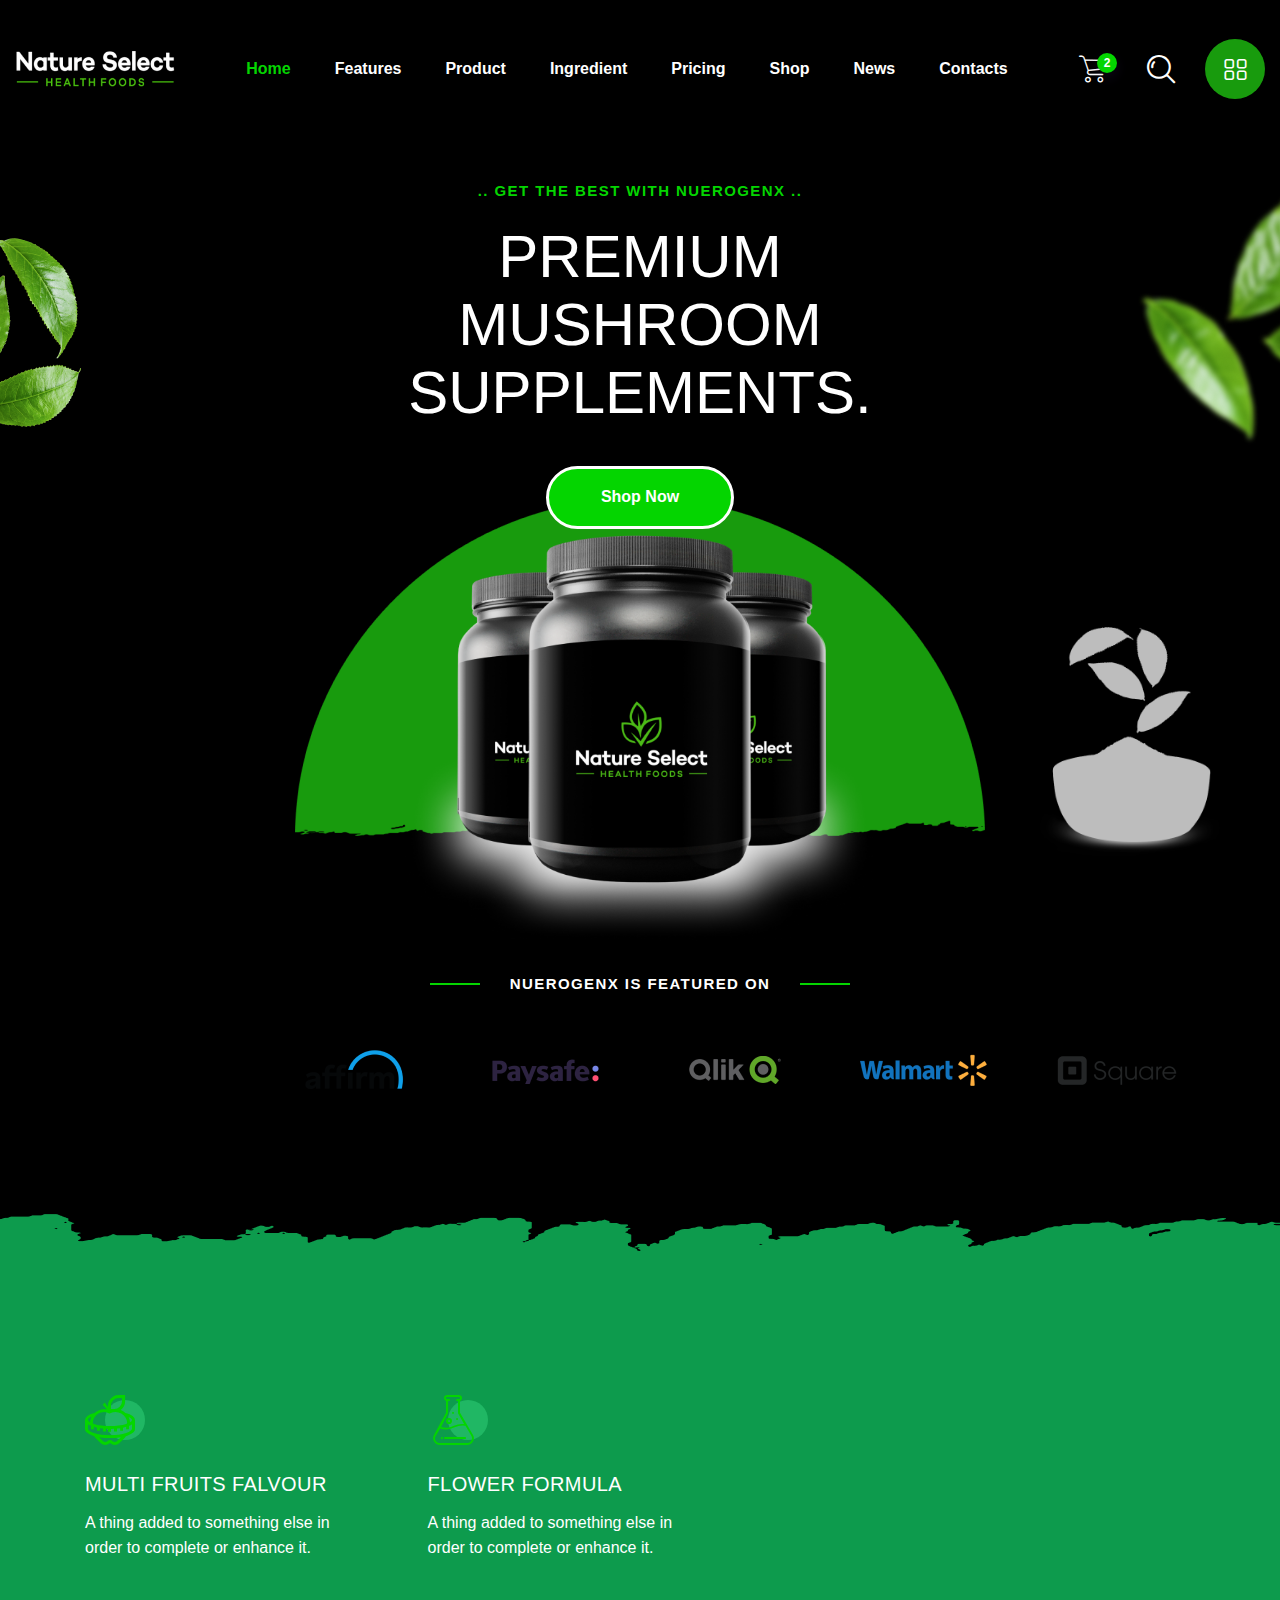
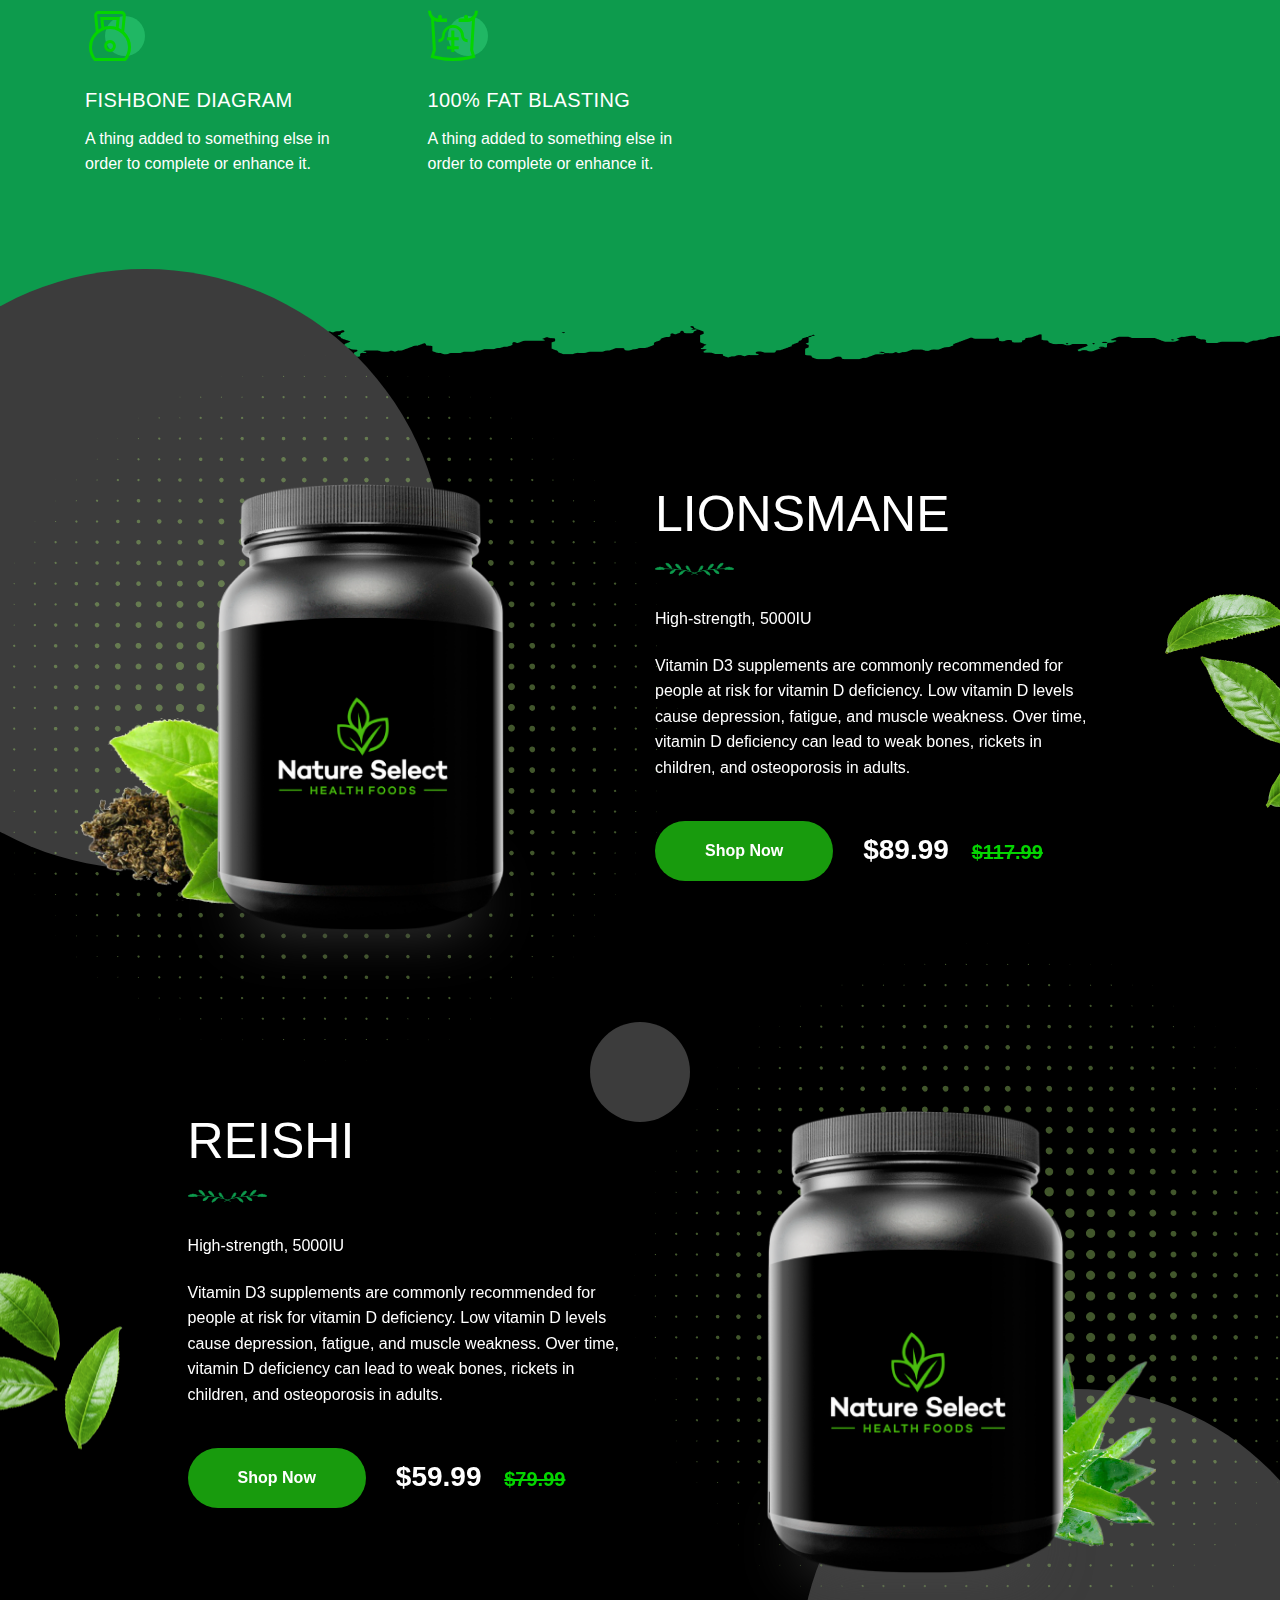
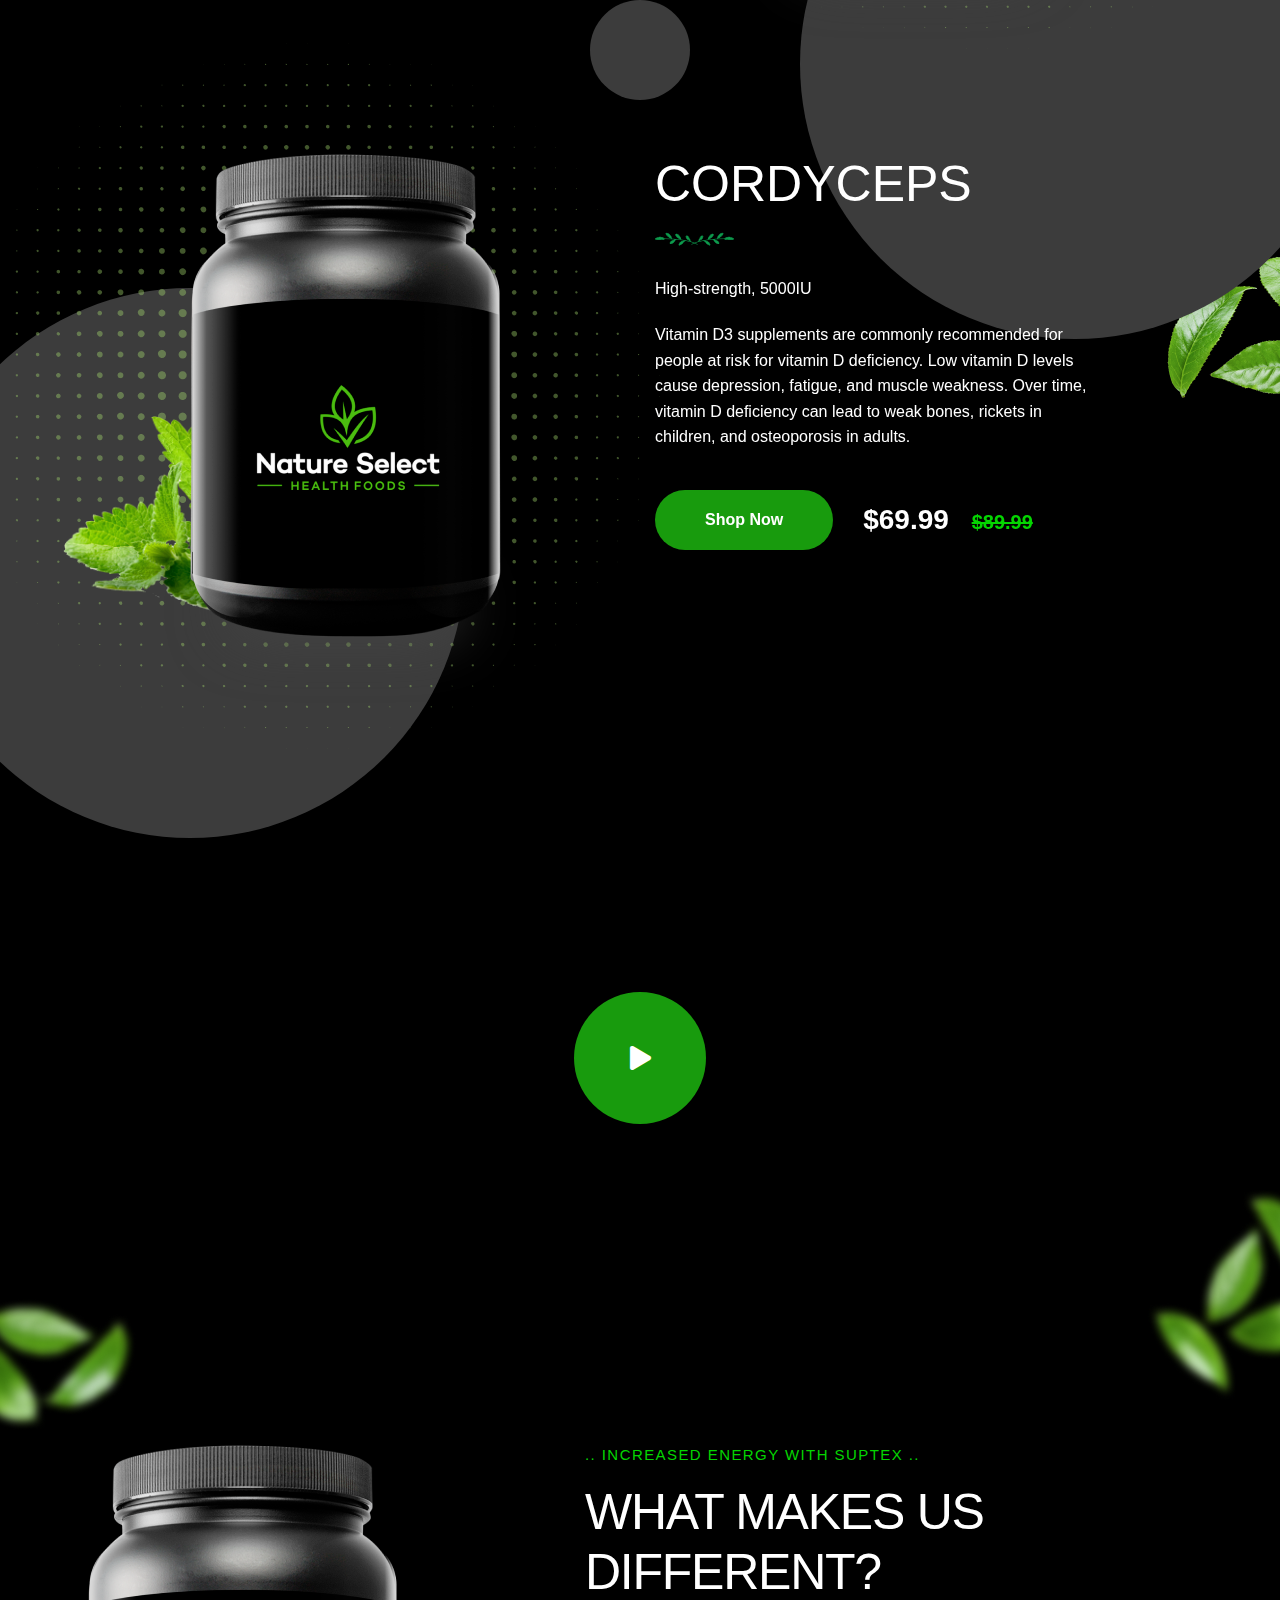
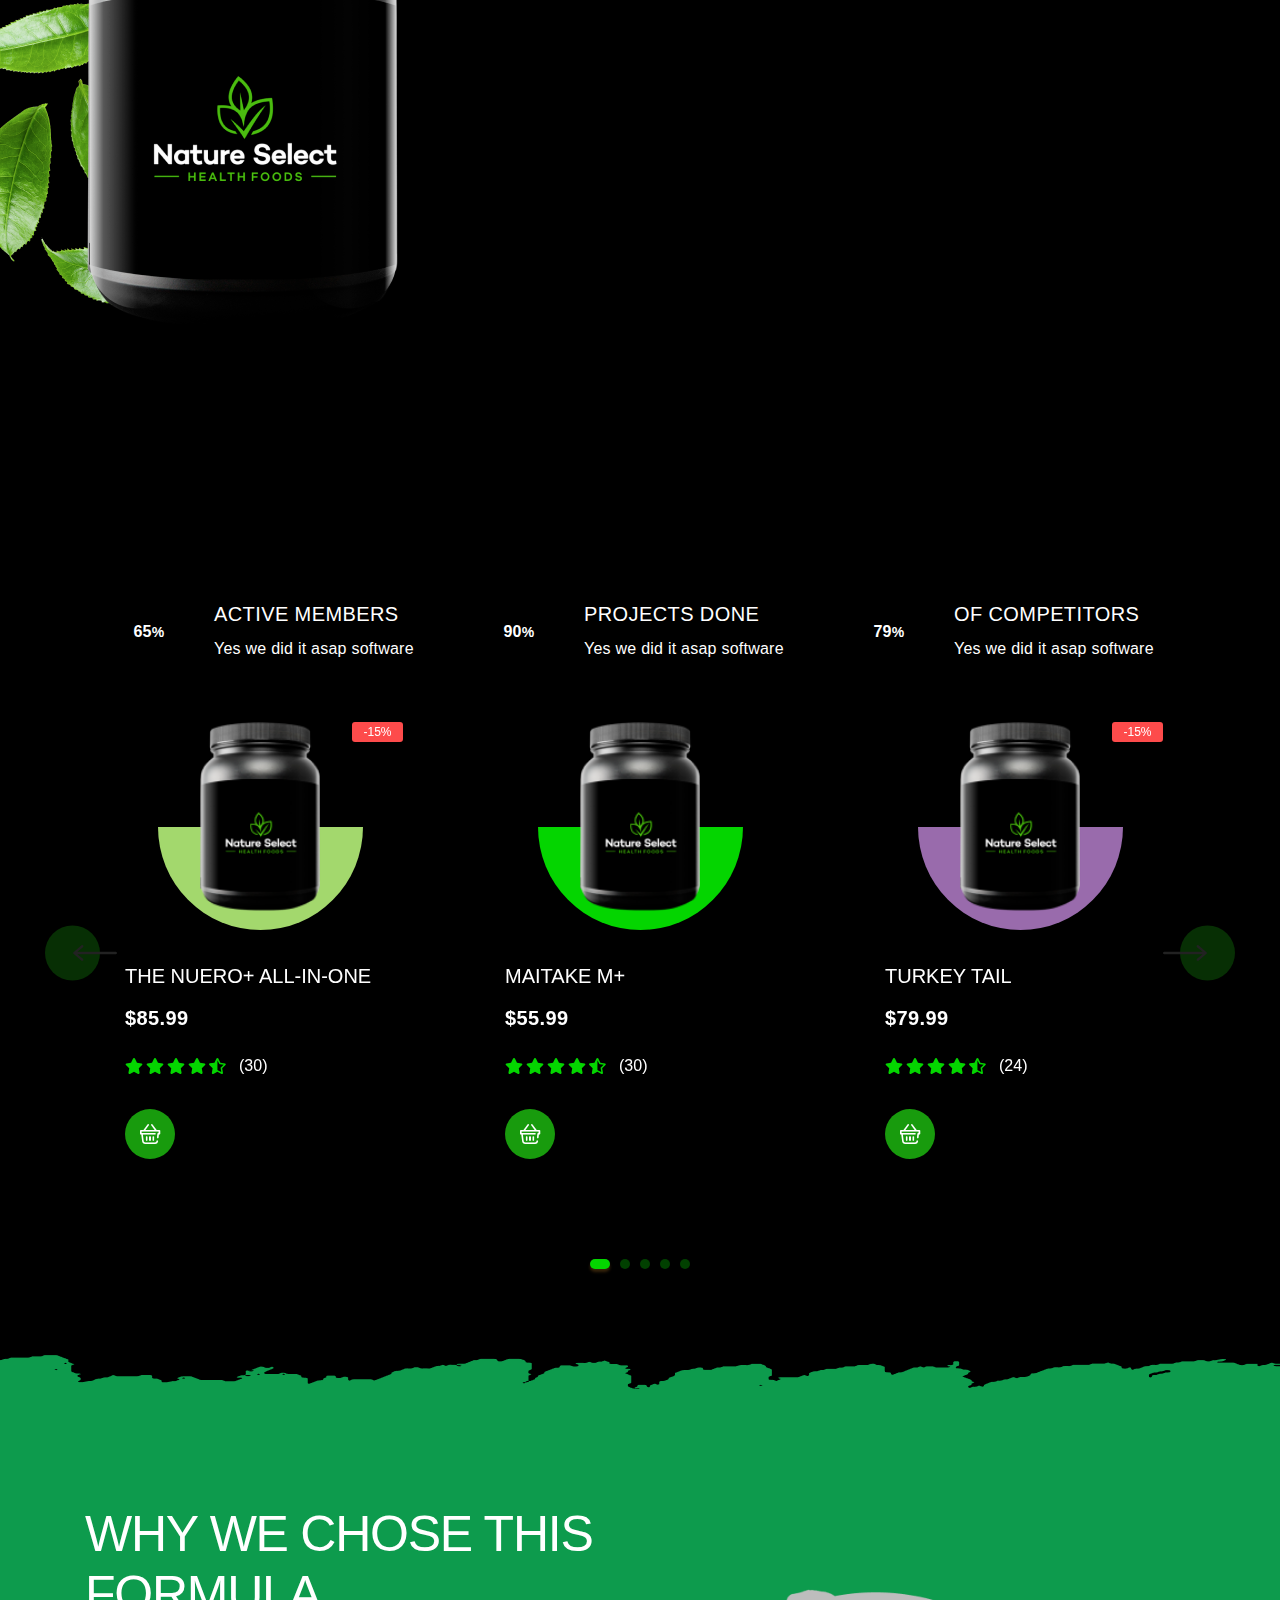
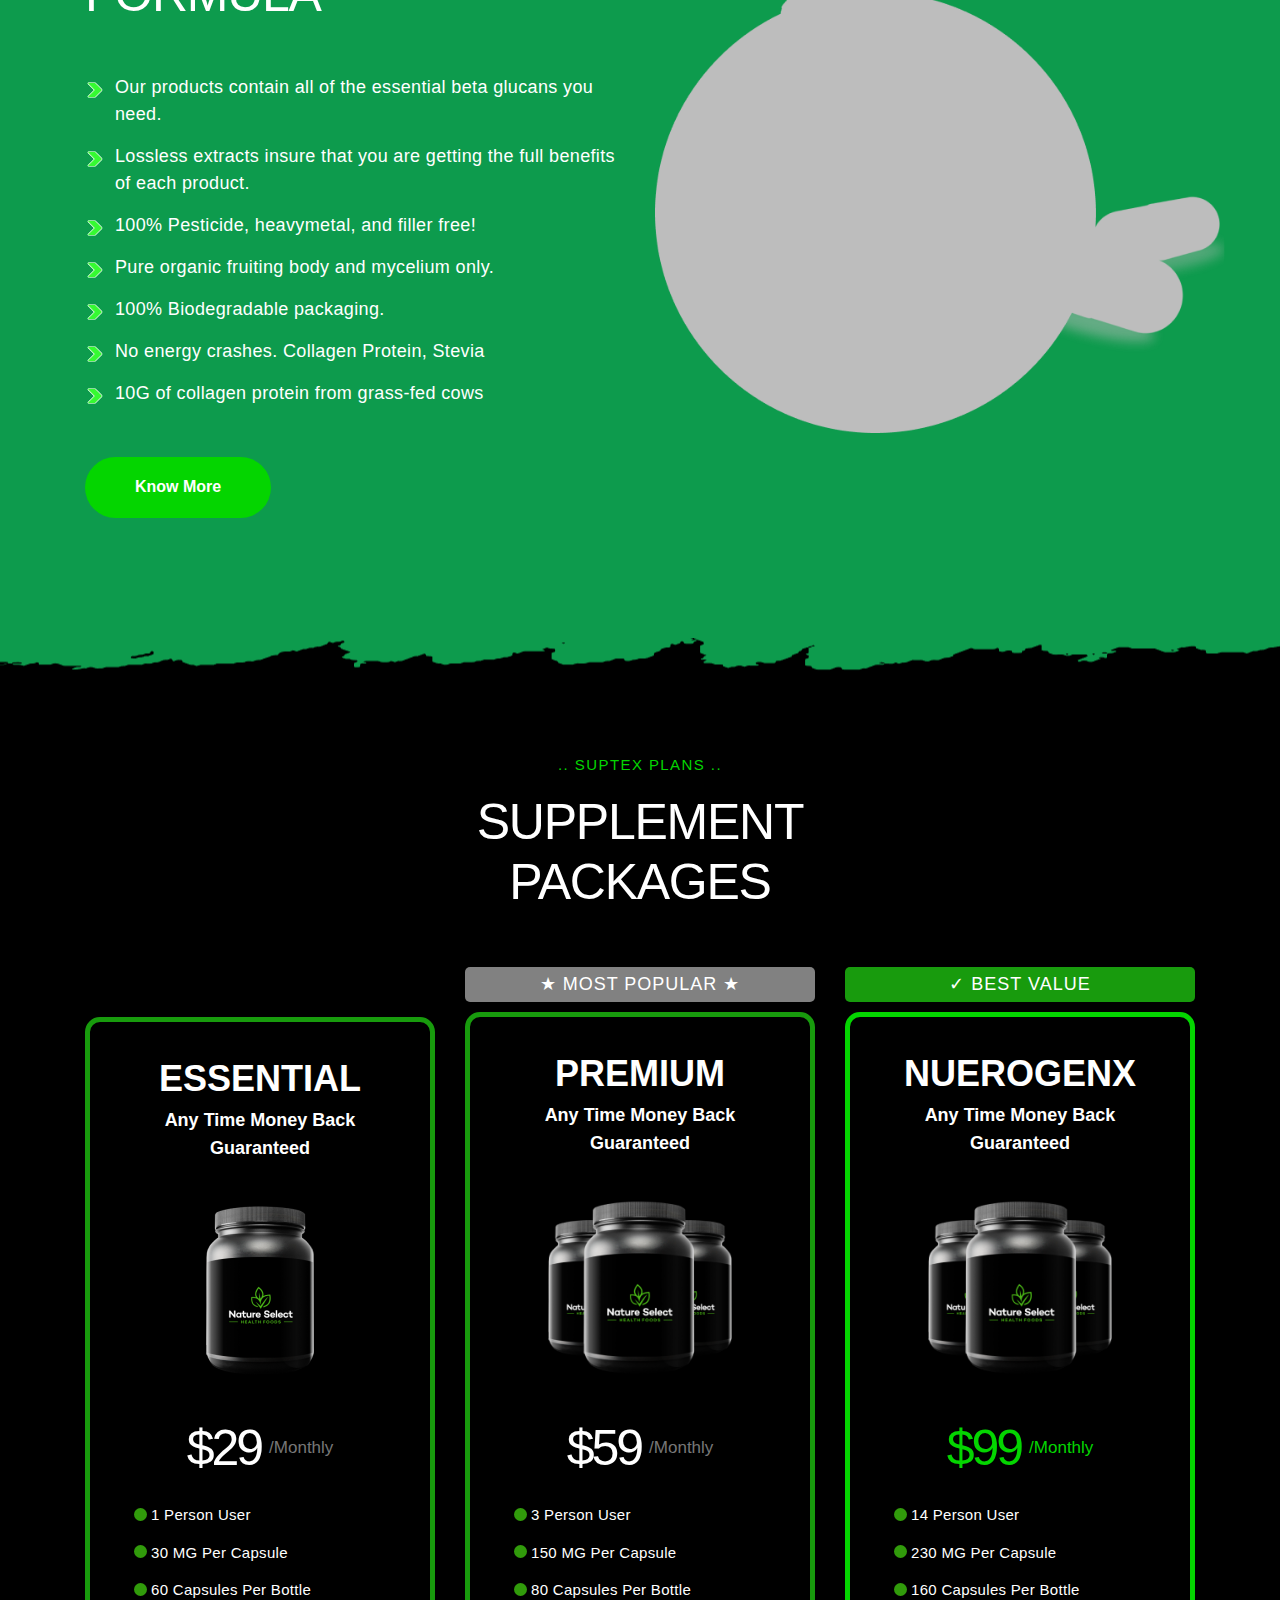
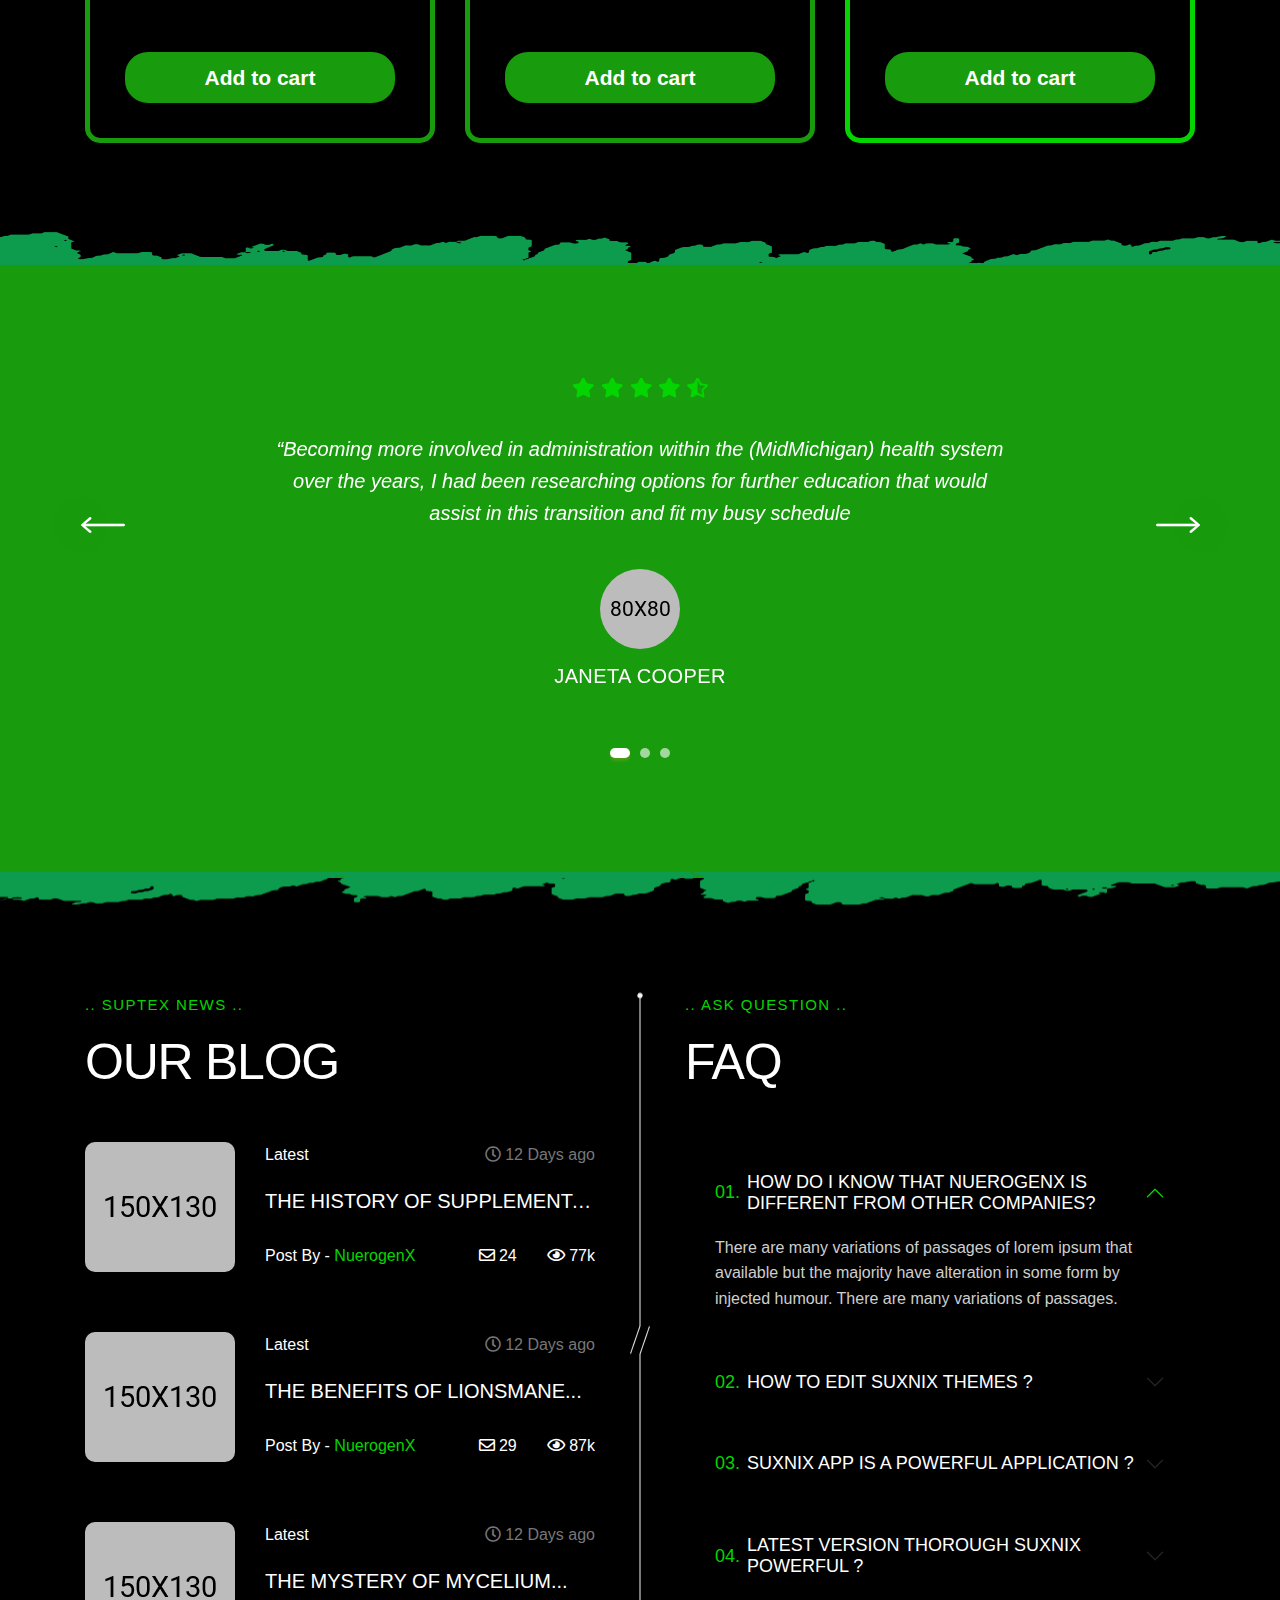
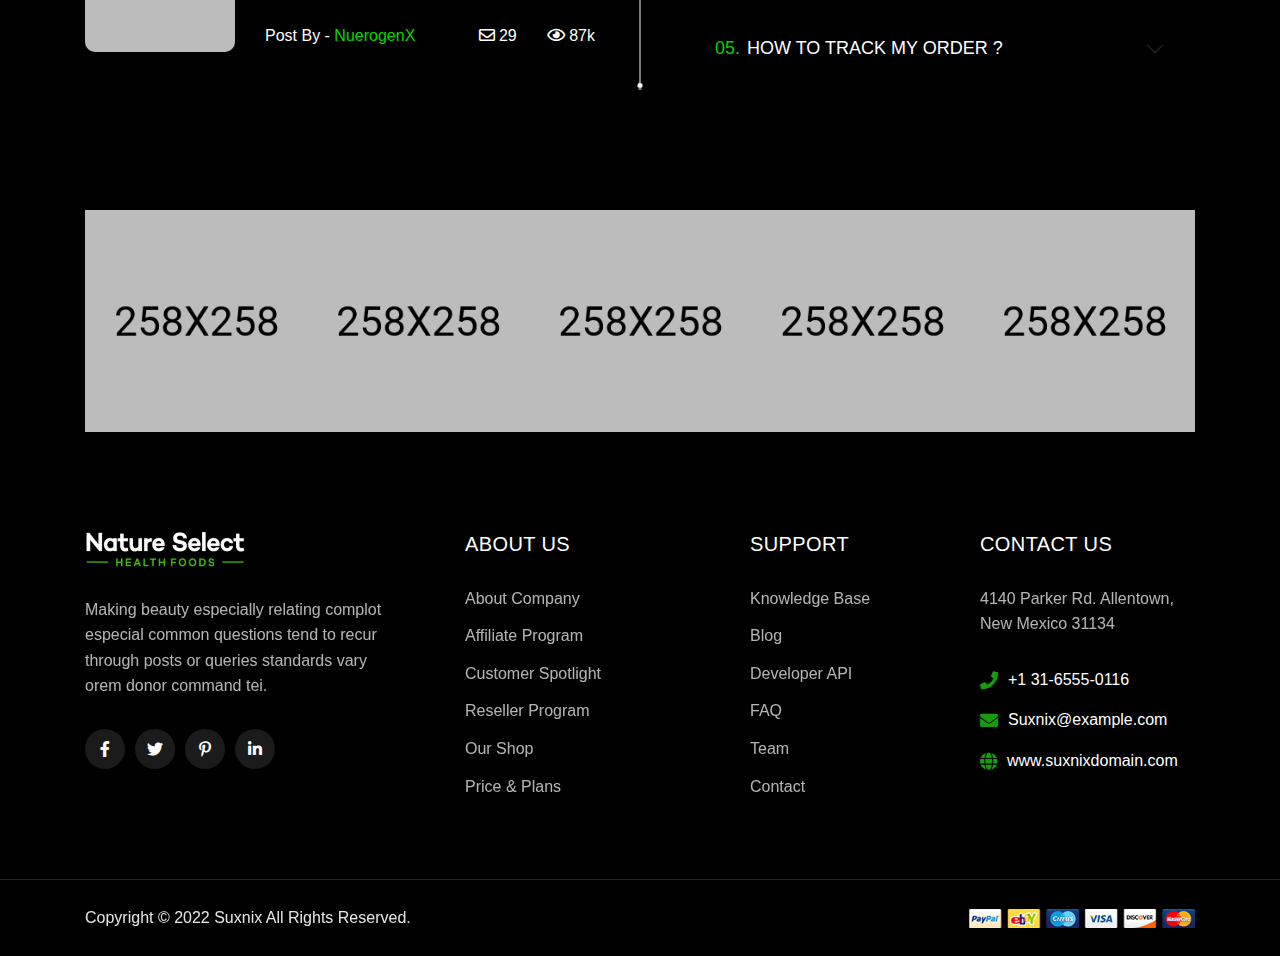
==== commit 1844348a: "Update index.html" ====
--- a/index.html
+++ b/index.html
@@ -221,7 +221,7 @@
                     <div class="col-12">
                         <div class="banner-images text-center">
                             <img src="assets/images/banner_img.png" alt="img" class="main-img">
-                            <img src="assets/img/banner/banner_round_bg.png" alt="img" class="bg-shape">
+                            <img src="assets/img/banner/image 8.png" alt="img" class="bg-shape">
                         </div>
                     </div>
                 </div>
@@ -1203,4 +1203,4 @@
     <script src="assets/js/main.js"></script>
 </body>
 
-</html>+</html>
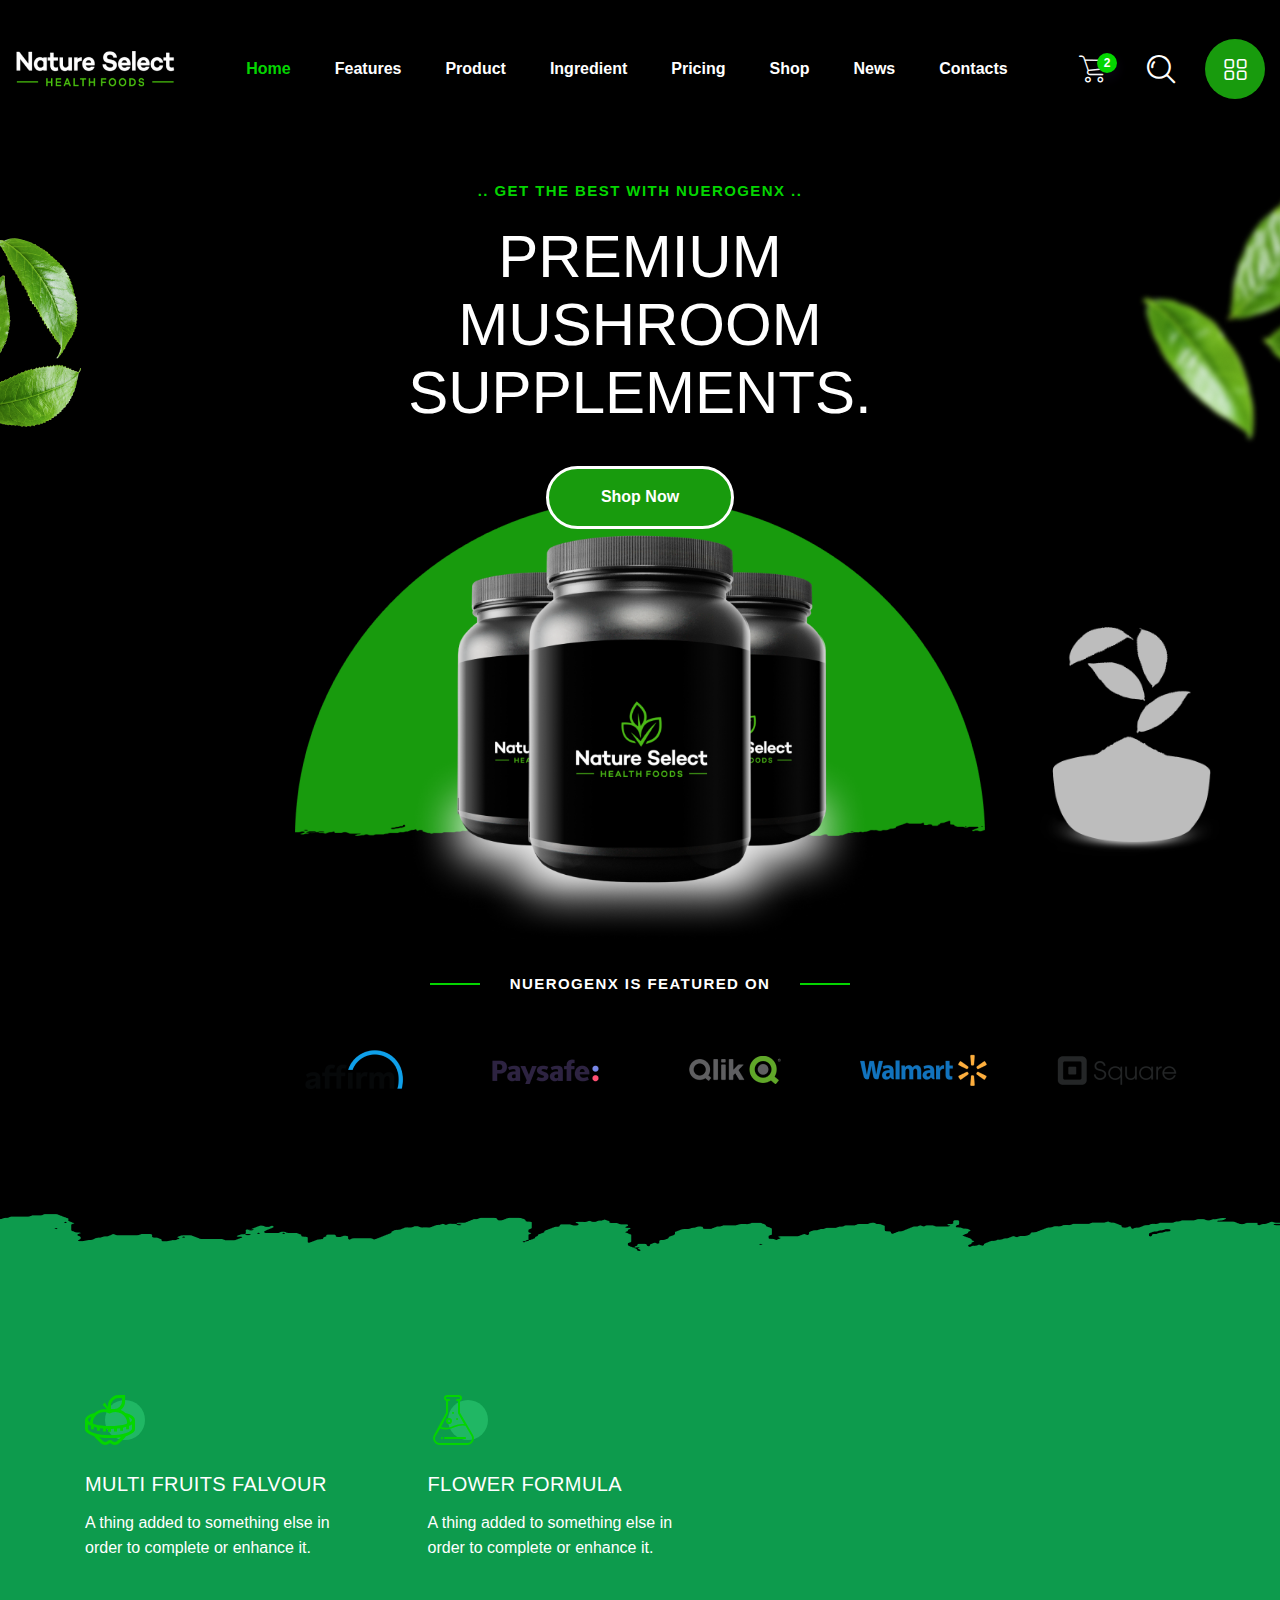
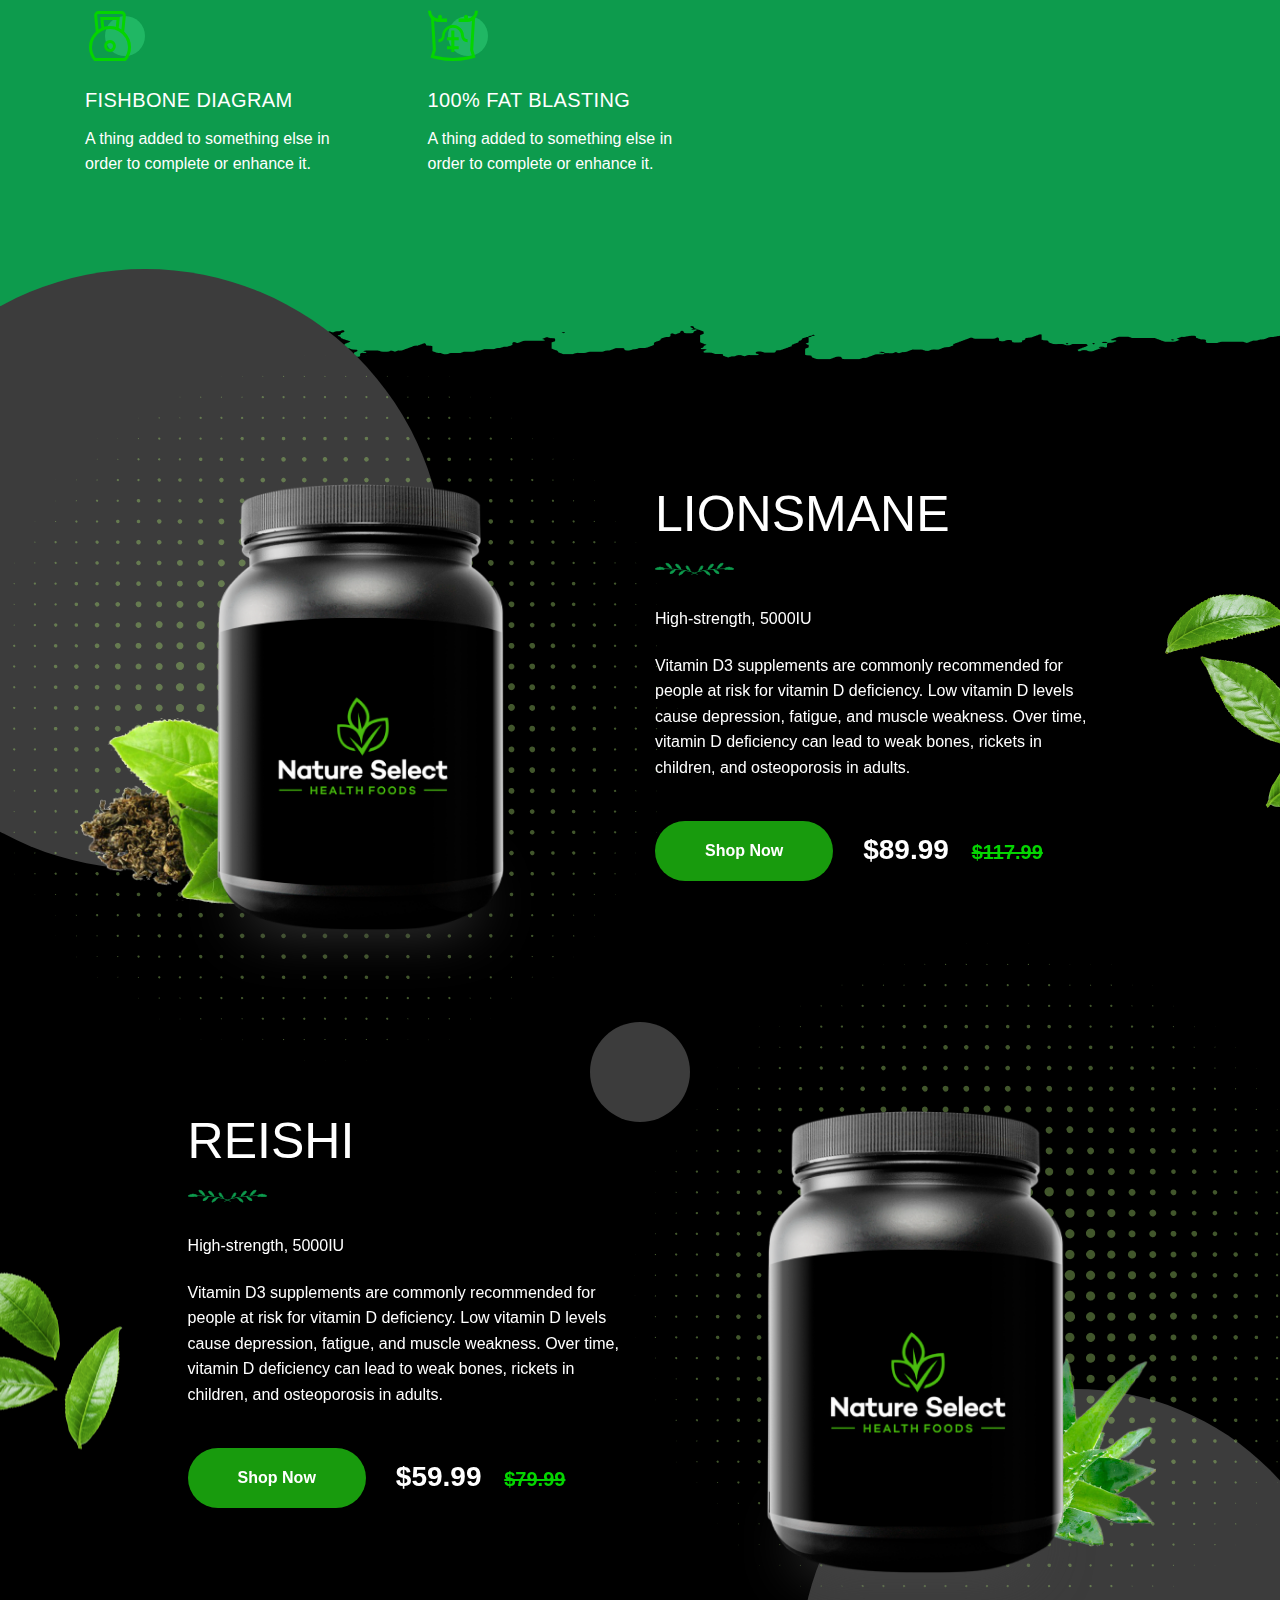
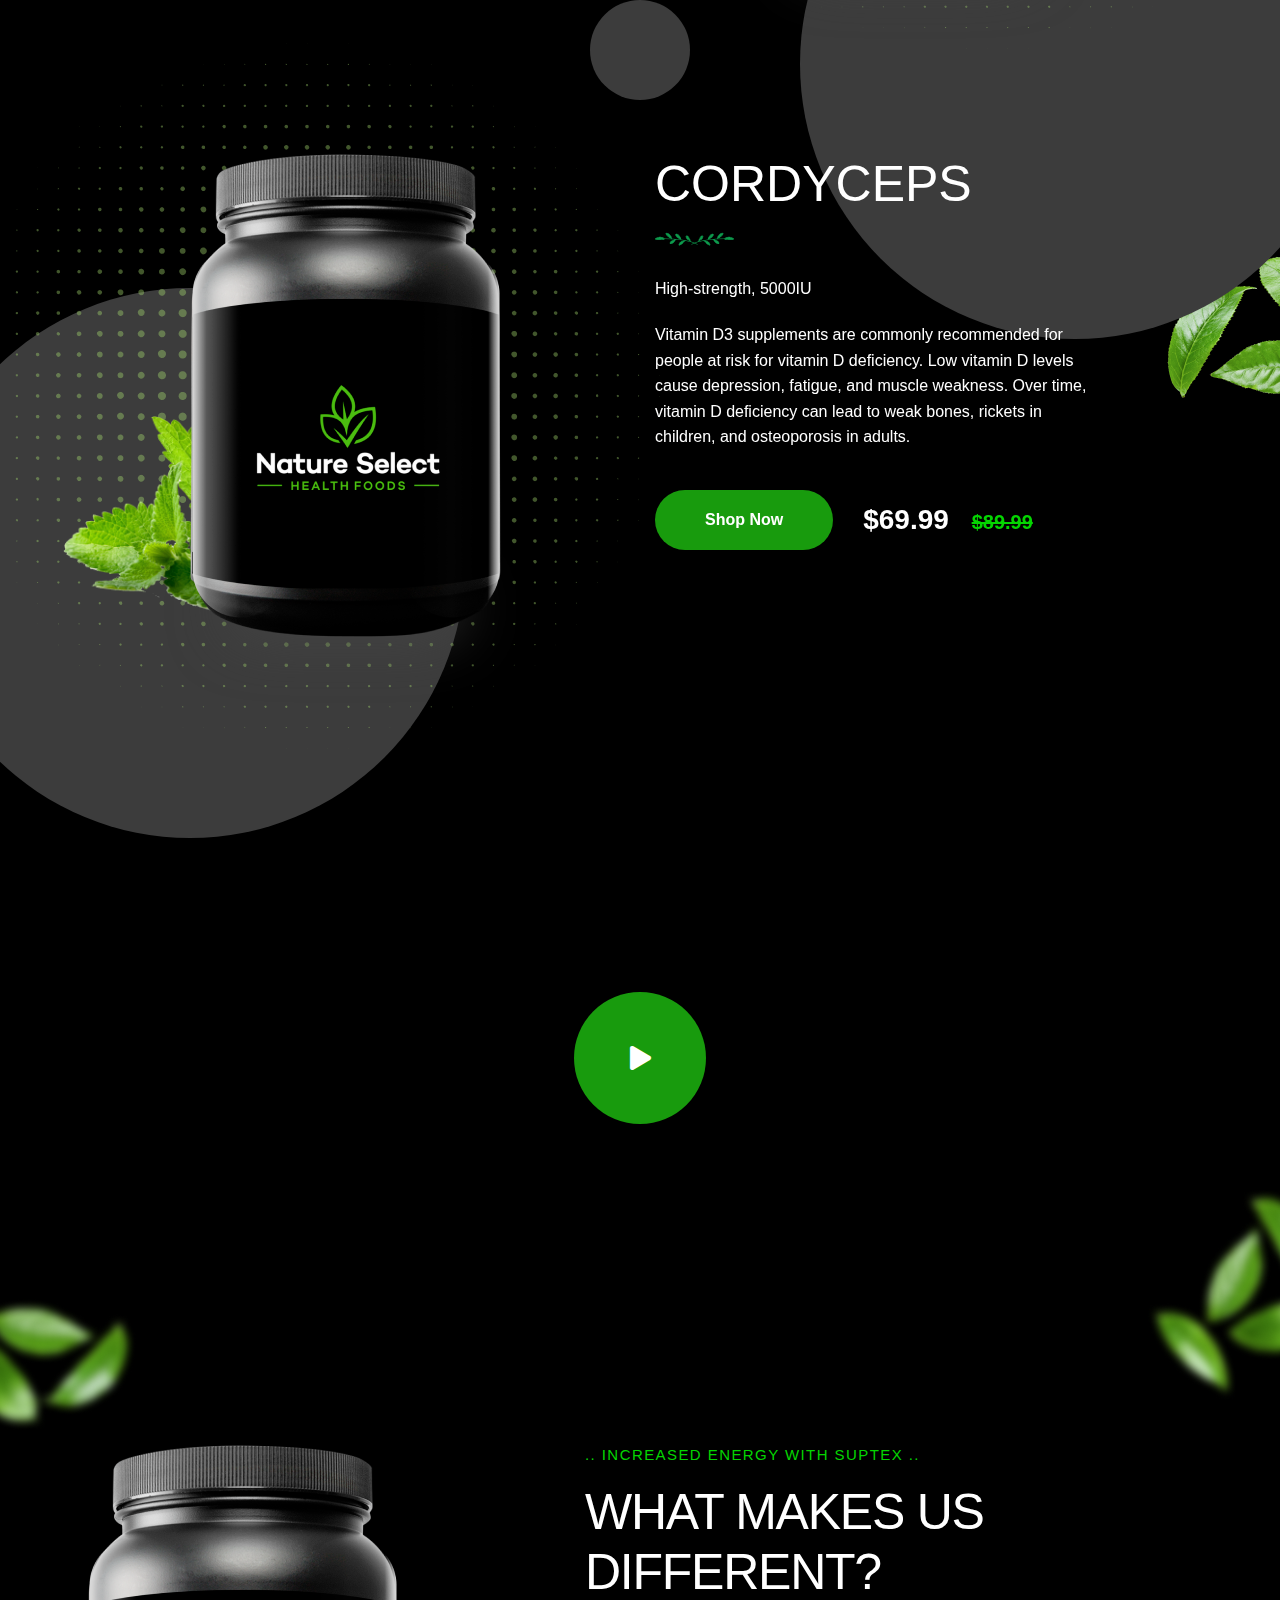
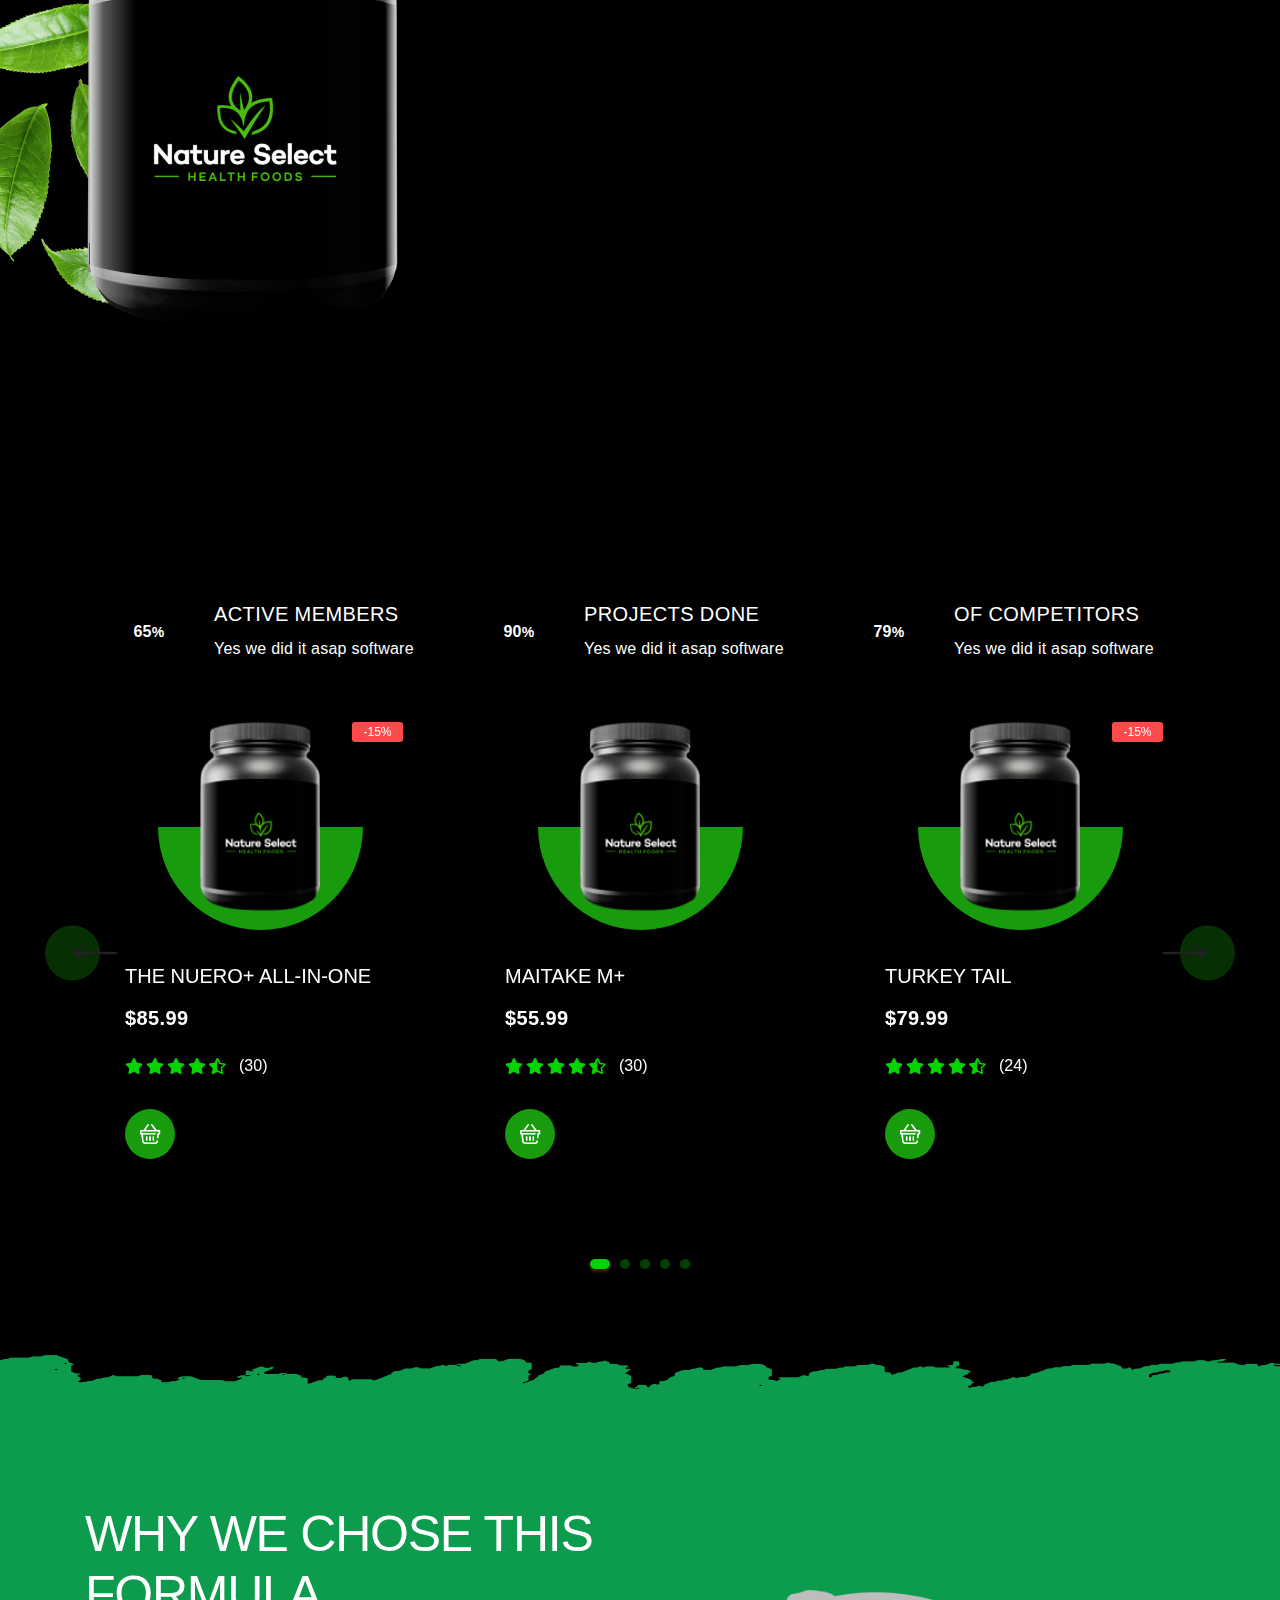
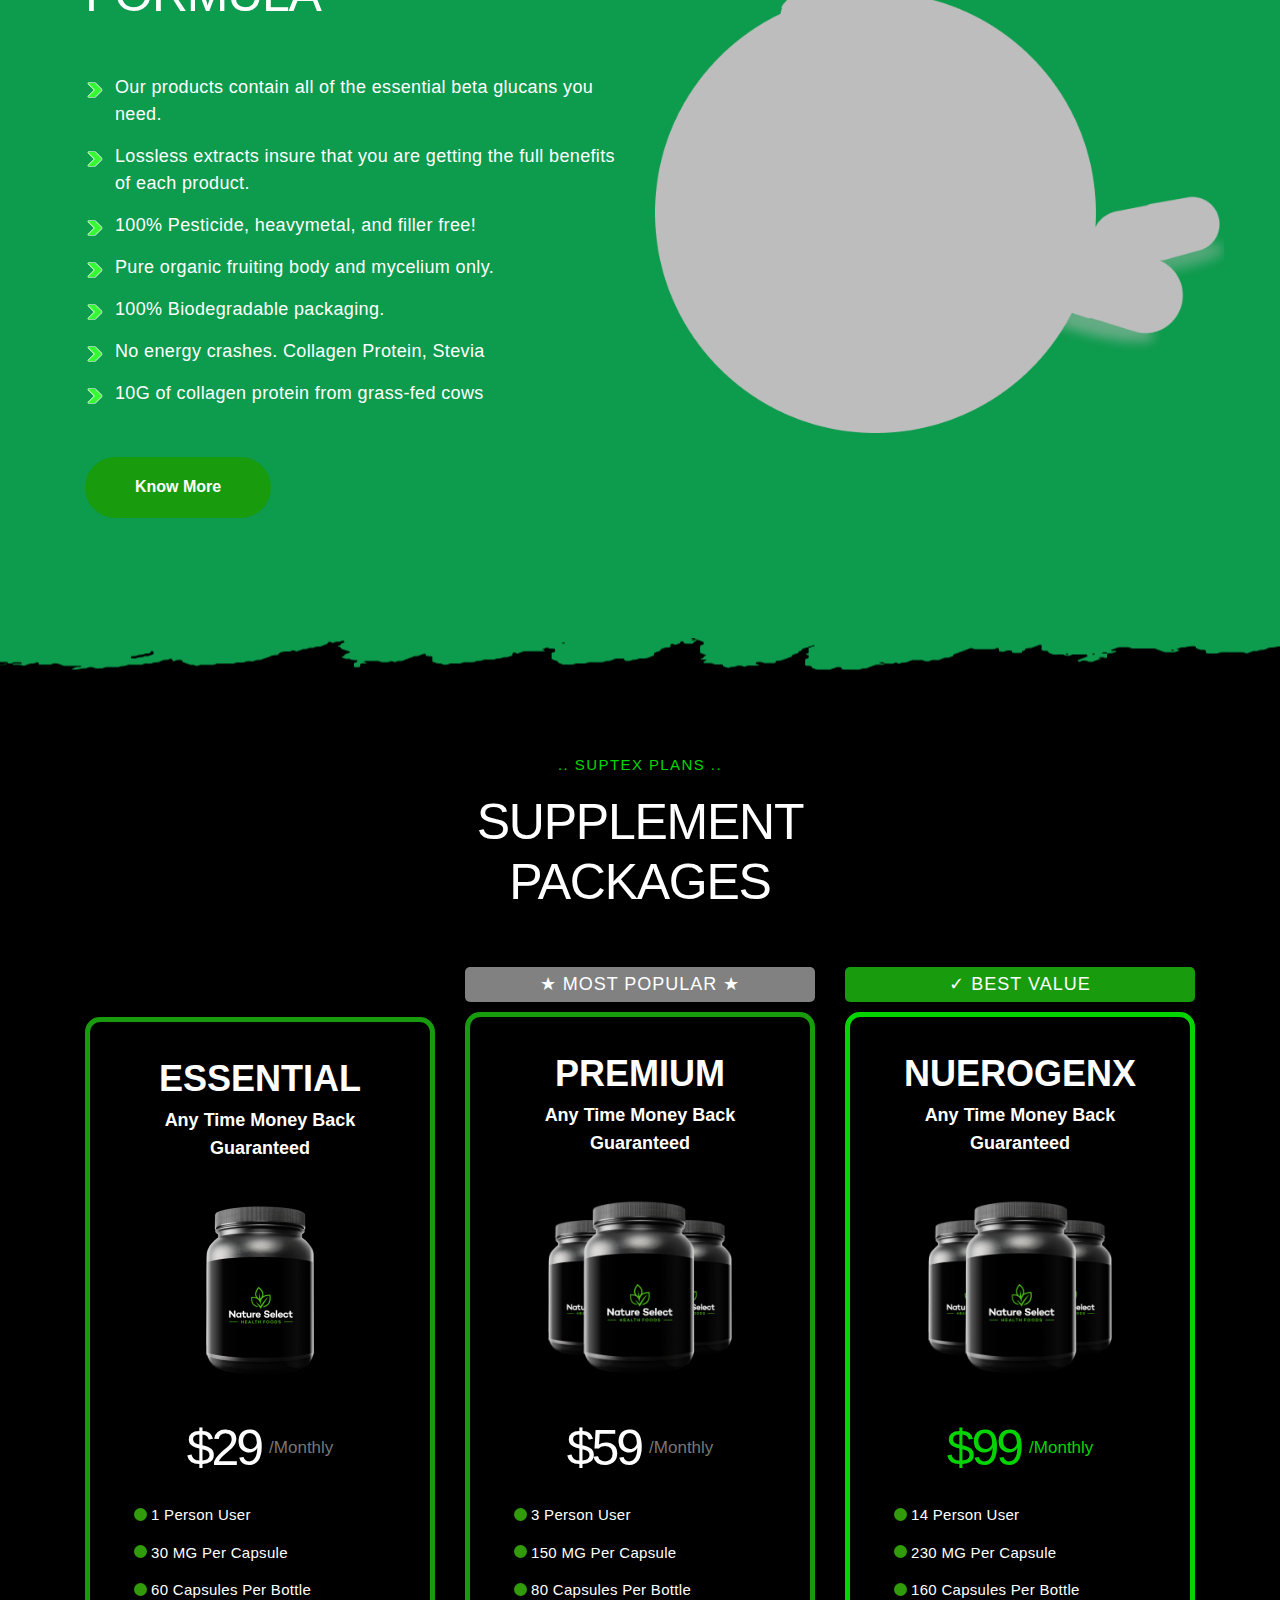
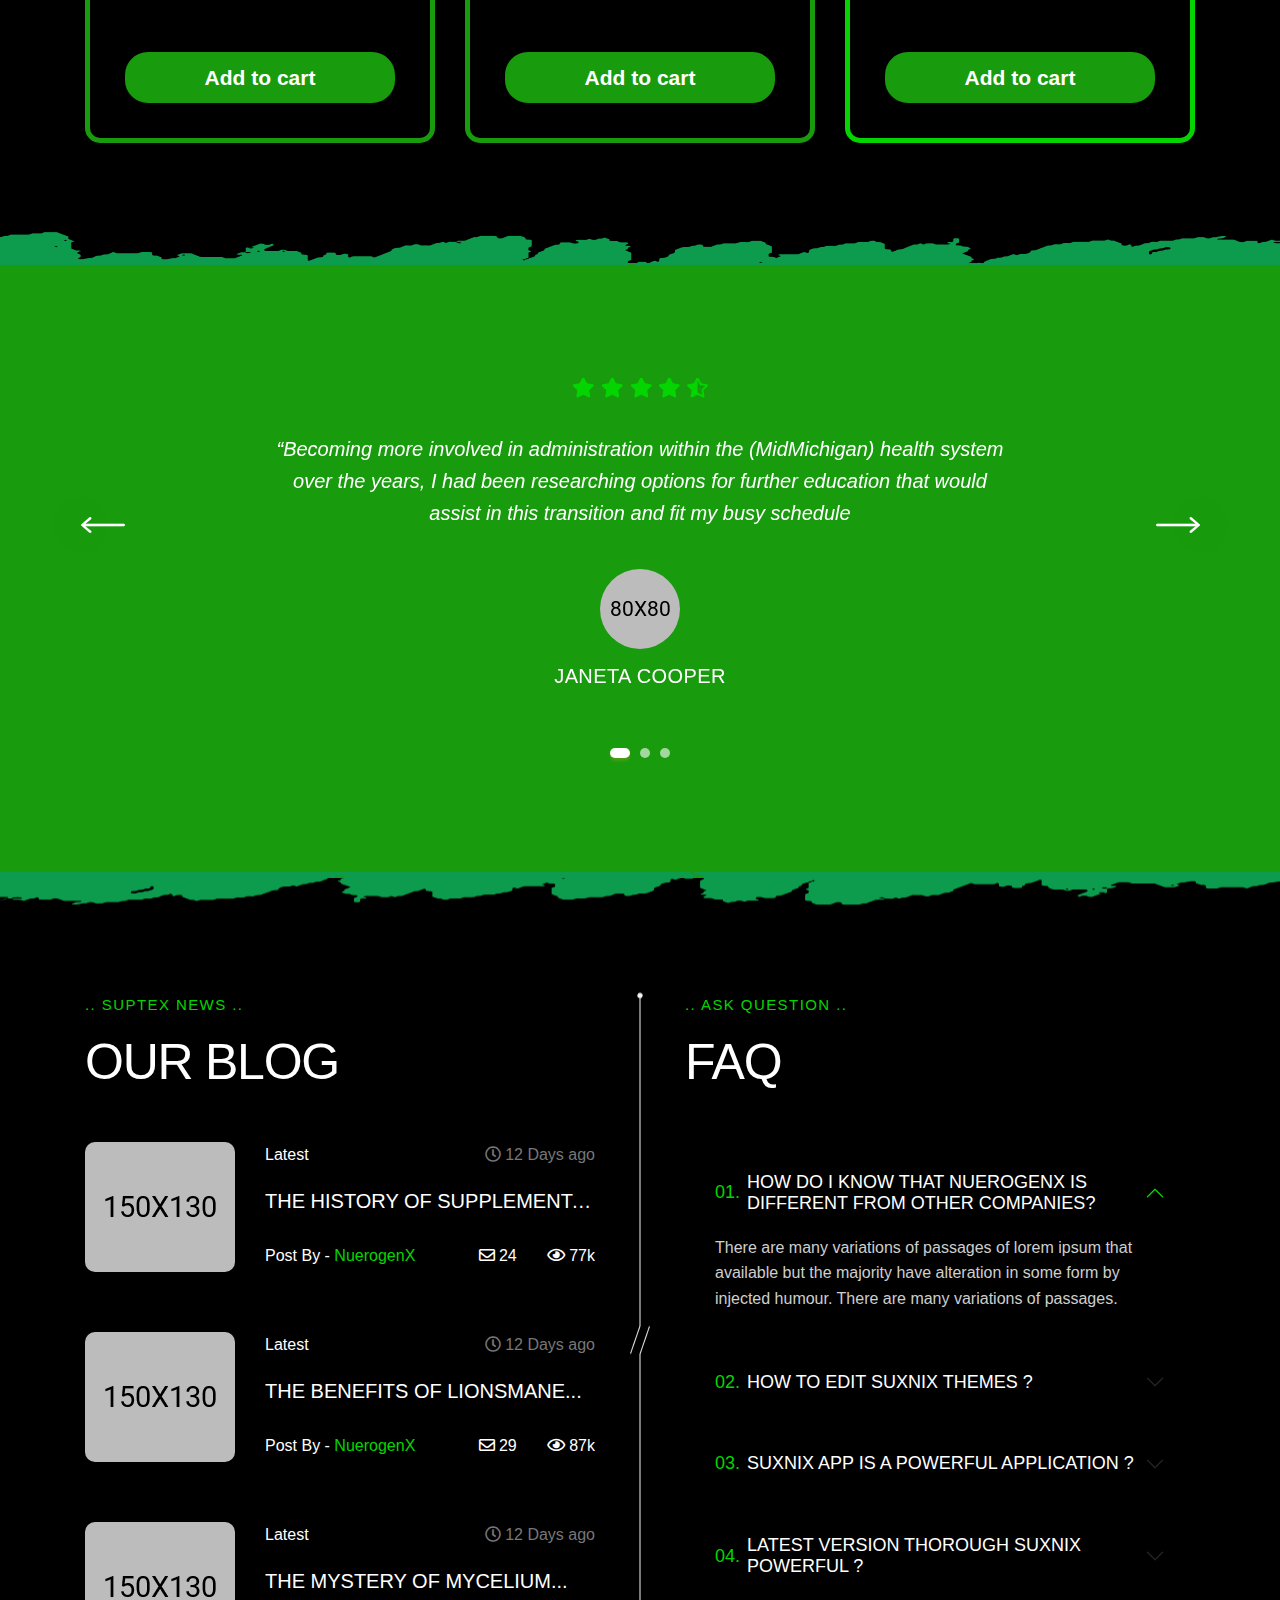
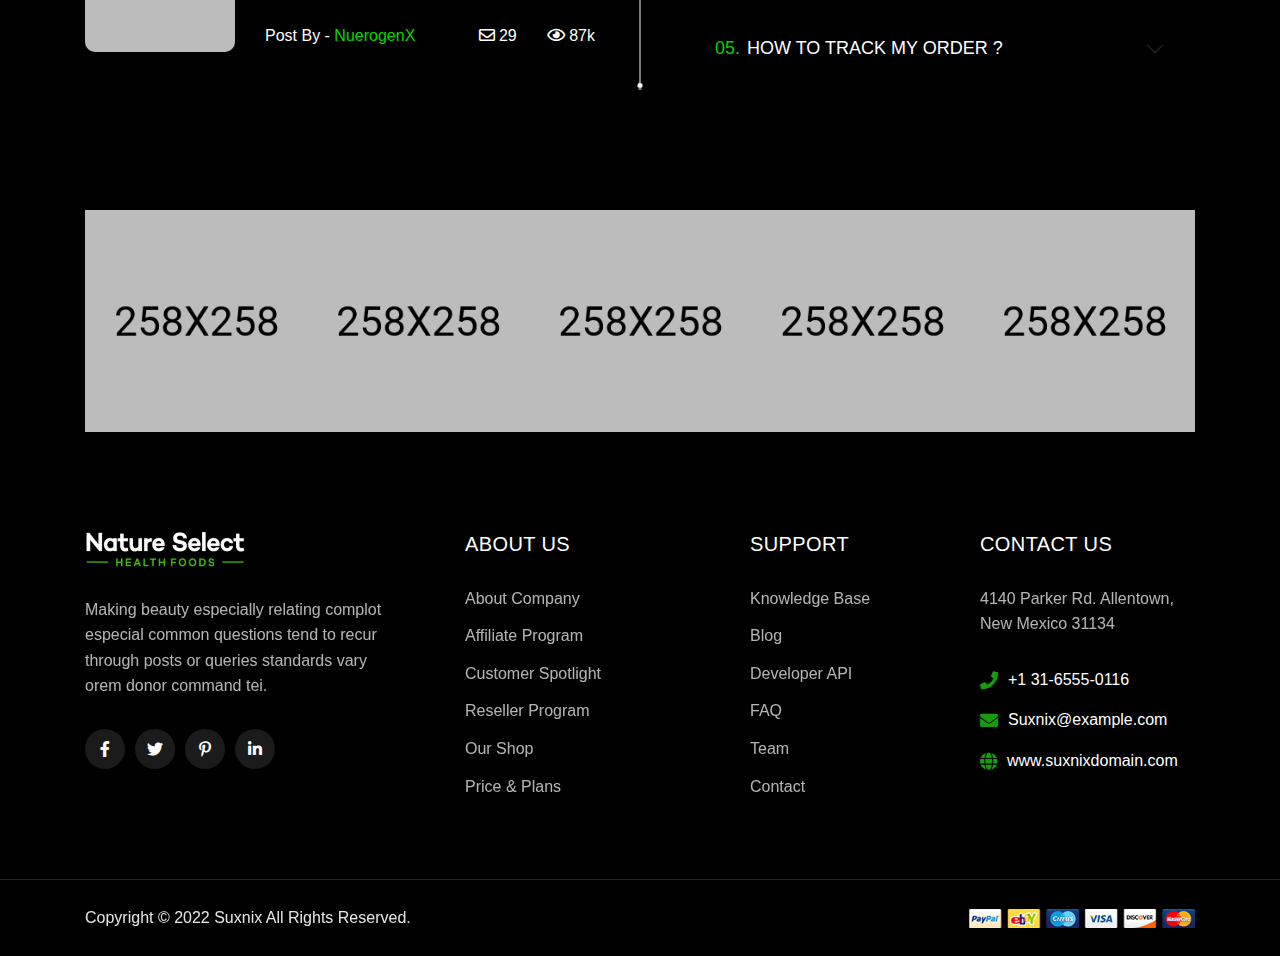
==== commit b43fb406: "Update index.html" ====
--- a/index.html
+++ b/index.html
@@ -4,10 +4,10 @@
 <head>
     <meta charset="utf-8">
     <meta http-equiv="x-ua-compatible" content="ie=edge">
-    <title>NuerogenX - Premium Supplements</title>
+    <title>MycoSelect - Premium Mushroom Supplements</title>
     <meta name="description" content="">
     <meta name="viewport" content="width=device-width, initial-scale=1">
-    <link rel="shortcut icon" type="image/x-icon" href="assets/img/favicon.png">
+    <link rel="shortcut icon" type="image/x-icon" href="assets/img/MycoSelect Favicon.png">
     <!-- Place favicon.ico in the root directory -->
     <!-- CSS here -->
     <link rel="stylesheet" href="assets/css/bootstrap.min.css">
--- a/assets/css/style.css
+++ b/assets/css/style.css
@@ -332,11 +332,11 @@
 }
 
 .btn-two {
-    background: #04D500 none repeat scroll 0 0;
+    background: #189B0D none repeat scroll 0 0;
 }
 
 .btn-two::before {
-    background: #189B0D;
+    background: #04D500;
 }
 
 .btn:hover:before {
@@ -602,7 +602,7 @@
 }
 
 .transparent-header.sticky-menu .header-action>ul>li>a {
-    color: #222222;
+    color: #ffffff;
 }
 
 .sticky-menu {
@@ -612,7 +612,7 @@
     top: 0;
     width: 100%;
     z-index: 99;
-    background: #fff;
+    background: rgb(0, 0, 0);
     -webkit-animation: 1000ms ease-in-out 0s normal none 1 running fadeInDown;
     animation: 1000ms ease-in-out 0s normal none 1 running fadeInDown;
     -webkit-box-shadow: 0 10px 15px rgba(25, 25, 25, 0.1);
@@ -1319,7 +1319,7 @@
 
 /* 5. Breadcrumb */
 .breadcrumb-bg {
-    background-image: url(../img/bg/download.jpg);
+    background-image: url(../img/bg/Rectangle 110.png);
     background-position: center;
     background-size: cover;
     position: relative;
@@ -1884,7 +1884,7 @@
     height: 103px;
     left: 0;
     bottom: -11px;
-    background: #A3D86D;
+    background: #189B0D;
     border-radius: 50% / 100%;
     border-top-left-radius: 0;
     border-top-right-radius: 0;
@@ -1892,19 +1892,19 @@
 }
 
 .shop-thumb-shape.yellow {
-    background: #04D500;
+    background: #189B0D;
 }
 
 .shop-thumb-shape.purple {
-    background: #996BAC;
+    background: #189B0D;
 }
 
 .shop-thumb-shape.gray {
-    background: #DEDEDD;
+    background: #189B0D;
 }
 
 .shop-thumb-shape.blue {
-    background: #25A1D0;
+    background: #189B0D;
 }
 
 .home-shop-content .title {
@@ -2186,7 +2186,7 @@
     display: block;
     width: 85px;
     height: 85px;
-    background: #f3f3f3;
+    background: #3C3C3C;
     padding: 13px;
     text-align: center;
 }
@@ -2240,7 +2240,7 @@
 }
 
 .Product-tag-list li a {
-    color: #222;
+    color: #ffffff;
     font-size: 14px;
     padding: 6px 17px;
     border-radius: 0;
@@ -2248,7 +2248,7 @@
     transition: 0.3s;
     margin-right: 6px;
     margin-bottom: 10px;
-    background: #f5f5f5;
+    background: #189B0D;
     font-weight: 500;
 }
 
@@ -5106,7 +5106,7 @@
 }
 
 .contact-form select.form-select {
-    border: 1px solid #f1f1f1;
+    border: 1px solid #3C3C3C;
     box-shadow: none;
     outline: none;
     min-height: 60px;
@@ -5212,7 +5212,7 @@
 }
 
 .footer-top-wrap {
-    background: #0A0A0A;
+    background: #000000;
     position: relative;
     padding: 195px 0 30px;
     overflow-x: hidden;
@@ -5347,7 +5347,7 @@
 }
 
 .copyright-wrap {
-    background: #0A0A0A;
+    background: #000000;
     border-top: 1px solid #262626;
     padding: 25px 0;
 }
@@ -7026,7 +7026,7 @@
 .dark .product-desc-wrap .nav-tabs .nav-link,
 .dark .product-desc-content .table-sm th,
 .dark .product-desc-content .table-sm td,
-.dark .add-review .from-grp label,
+.dark .add-review .from-grp label, 
 .dark .form-rating label {
     color: var(--white-text);
 }
@@ -7034,7 +7034,3 @@
 .dark .add-review form {
     background: var(--dark-bg);
 }
-
-.dark .footer-top-wrap, .dark .copyright-wrap {
-    background: var(--dark-bg);
-}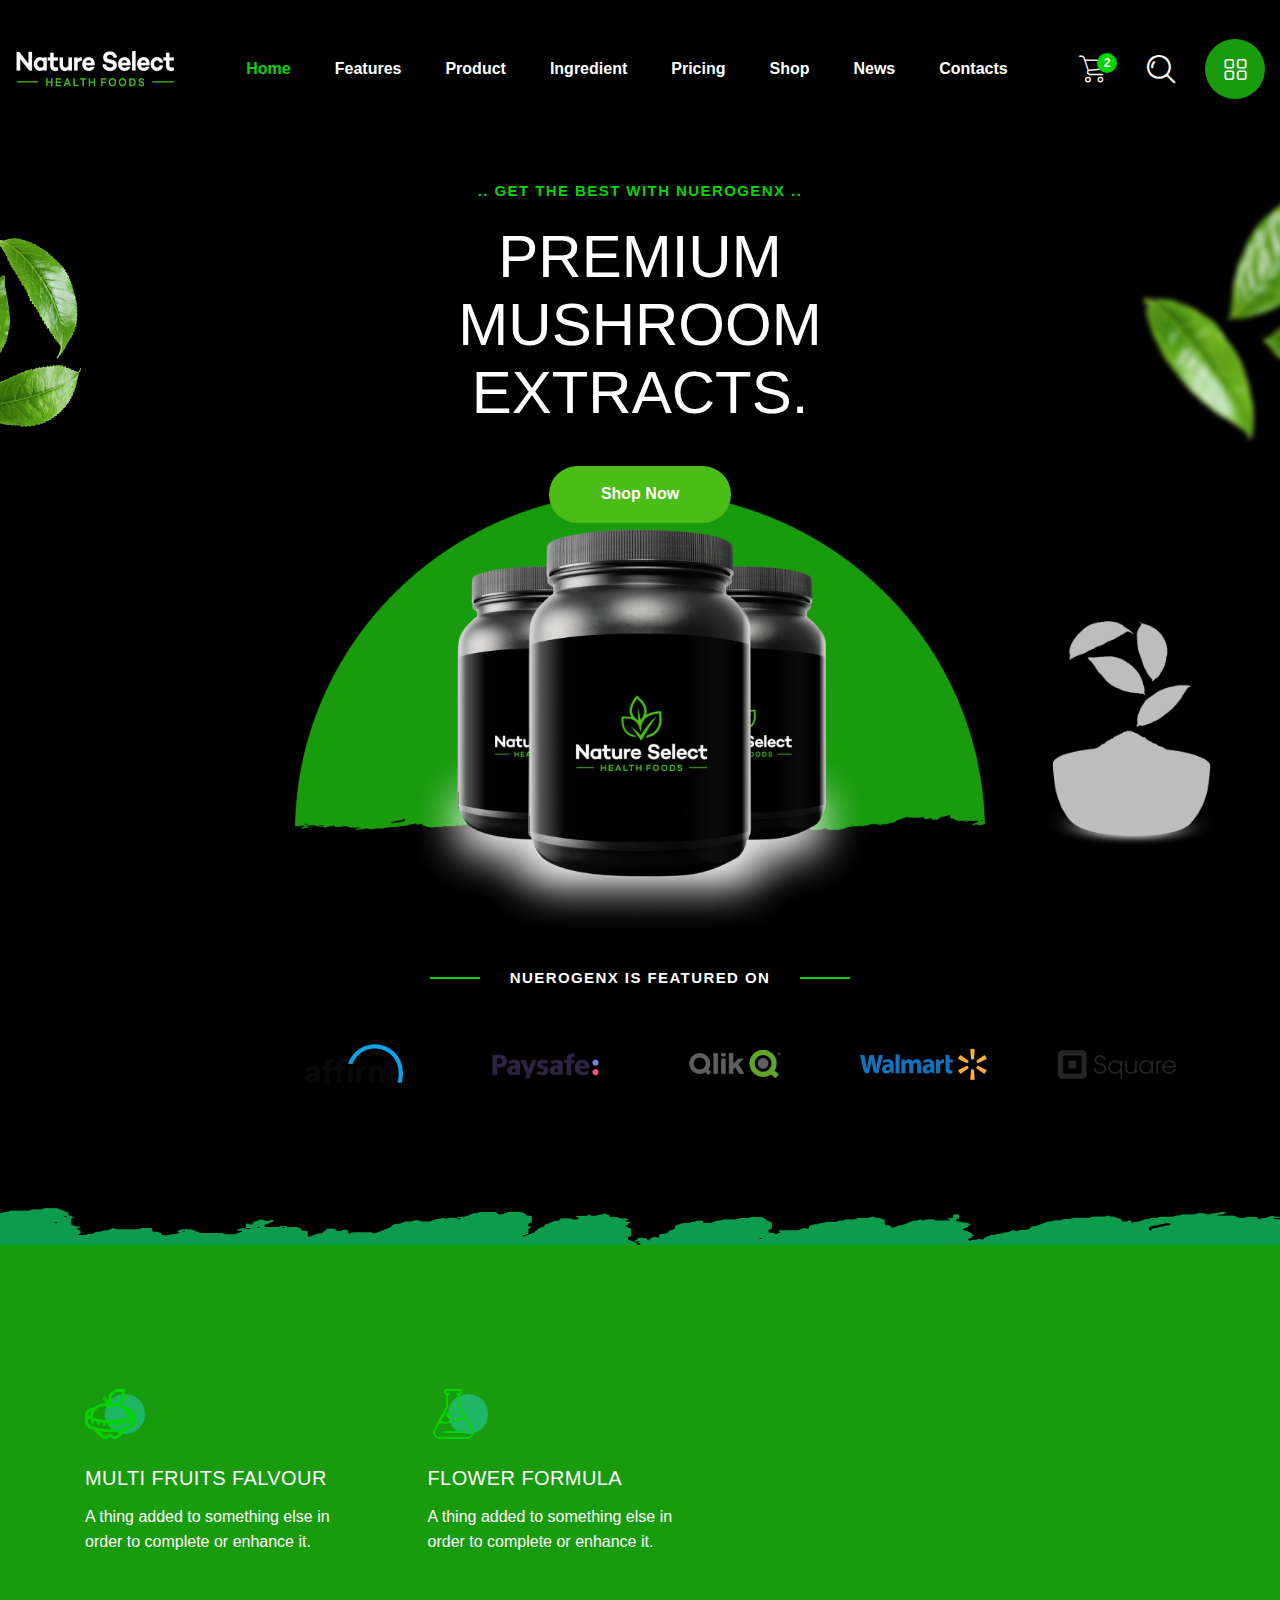
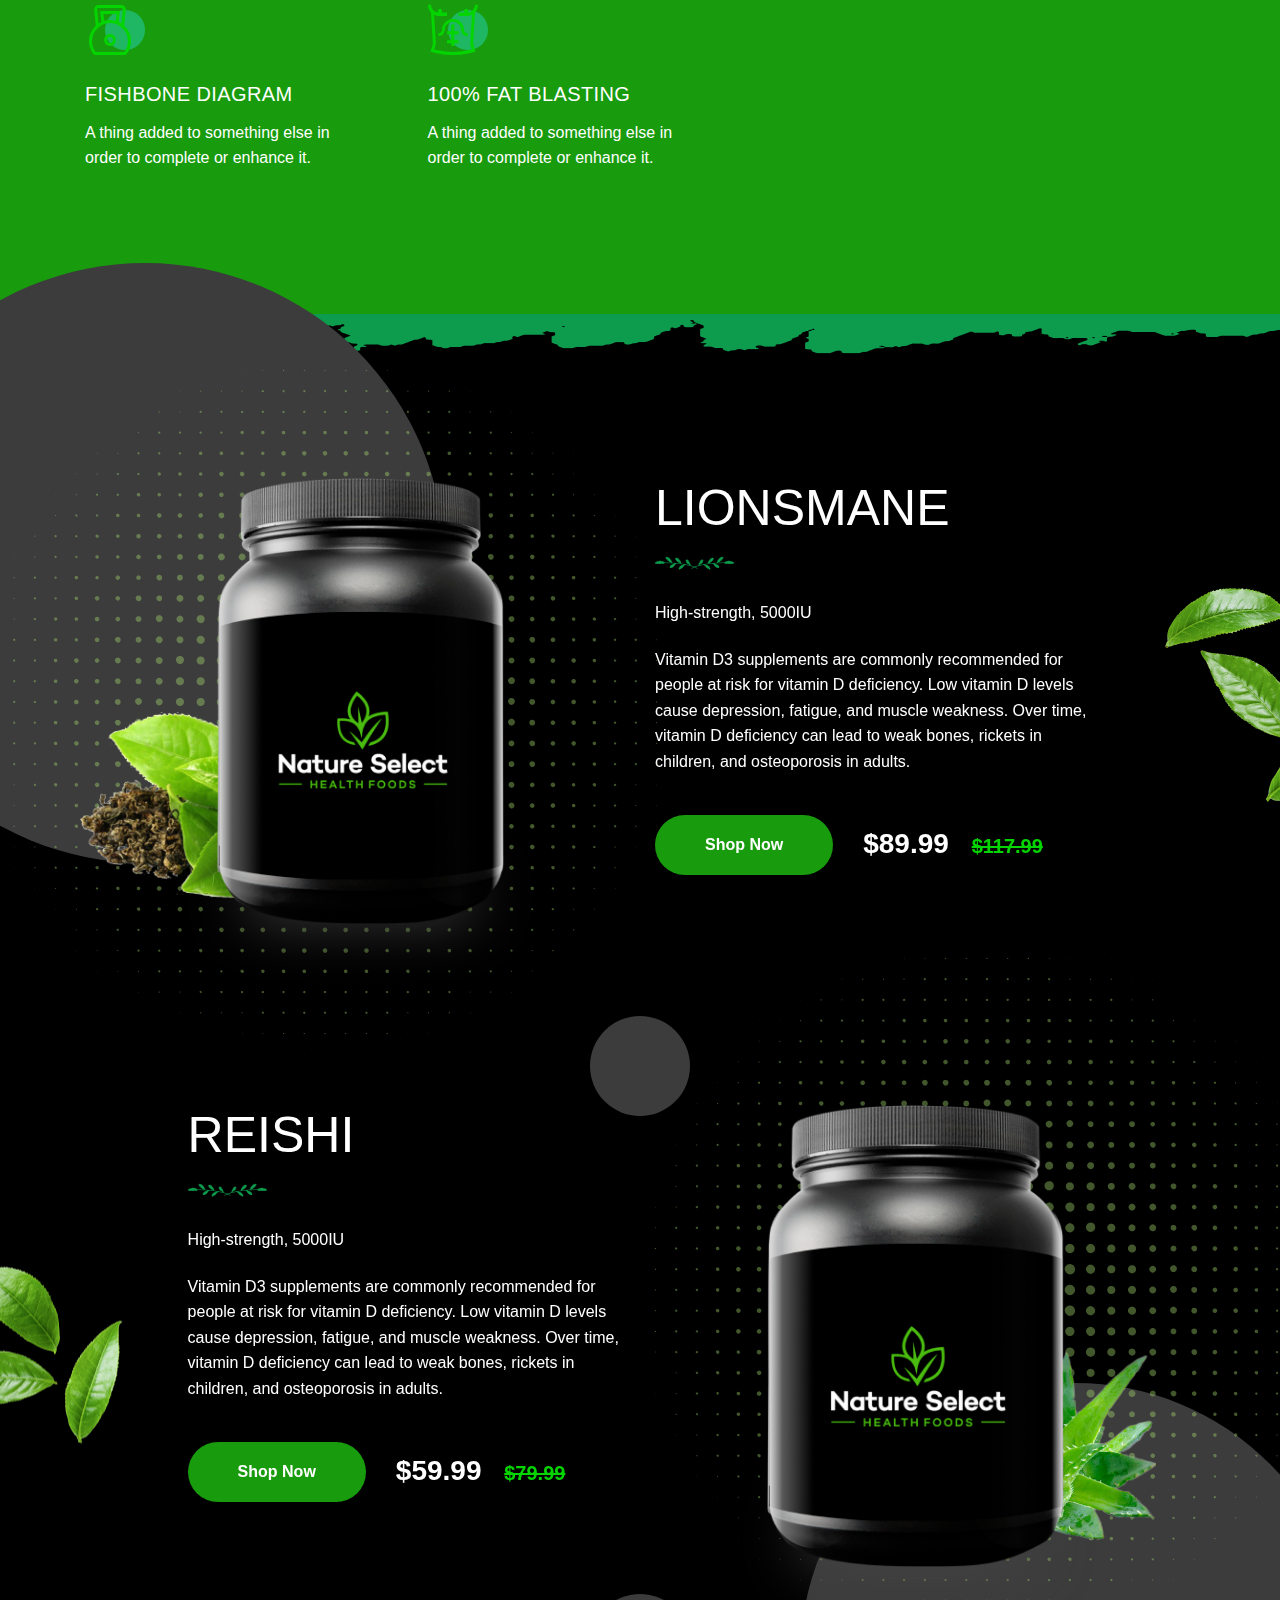
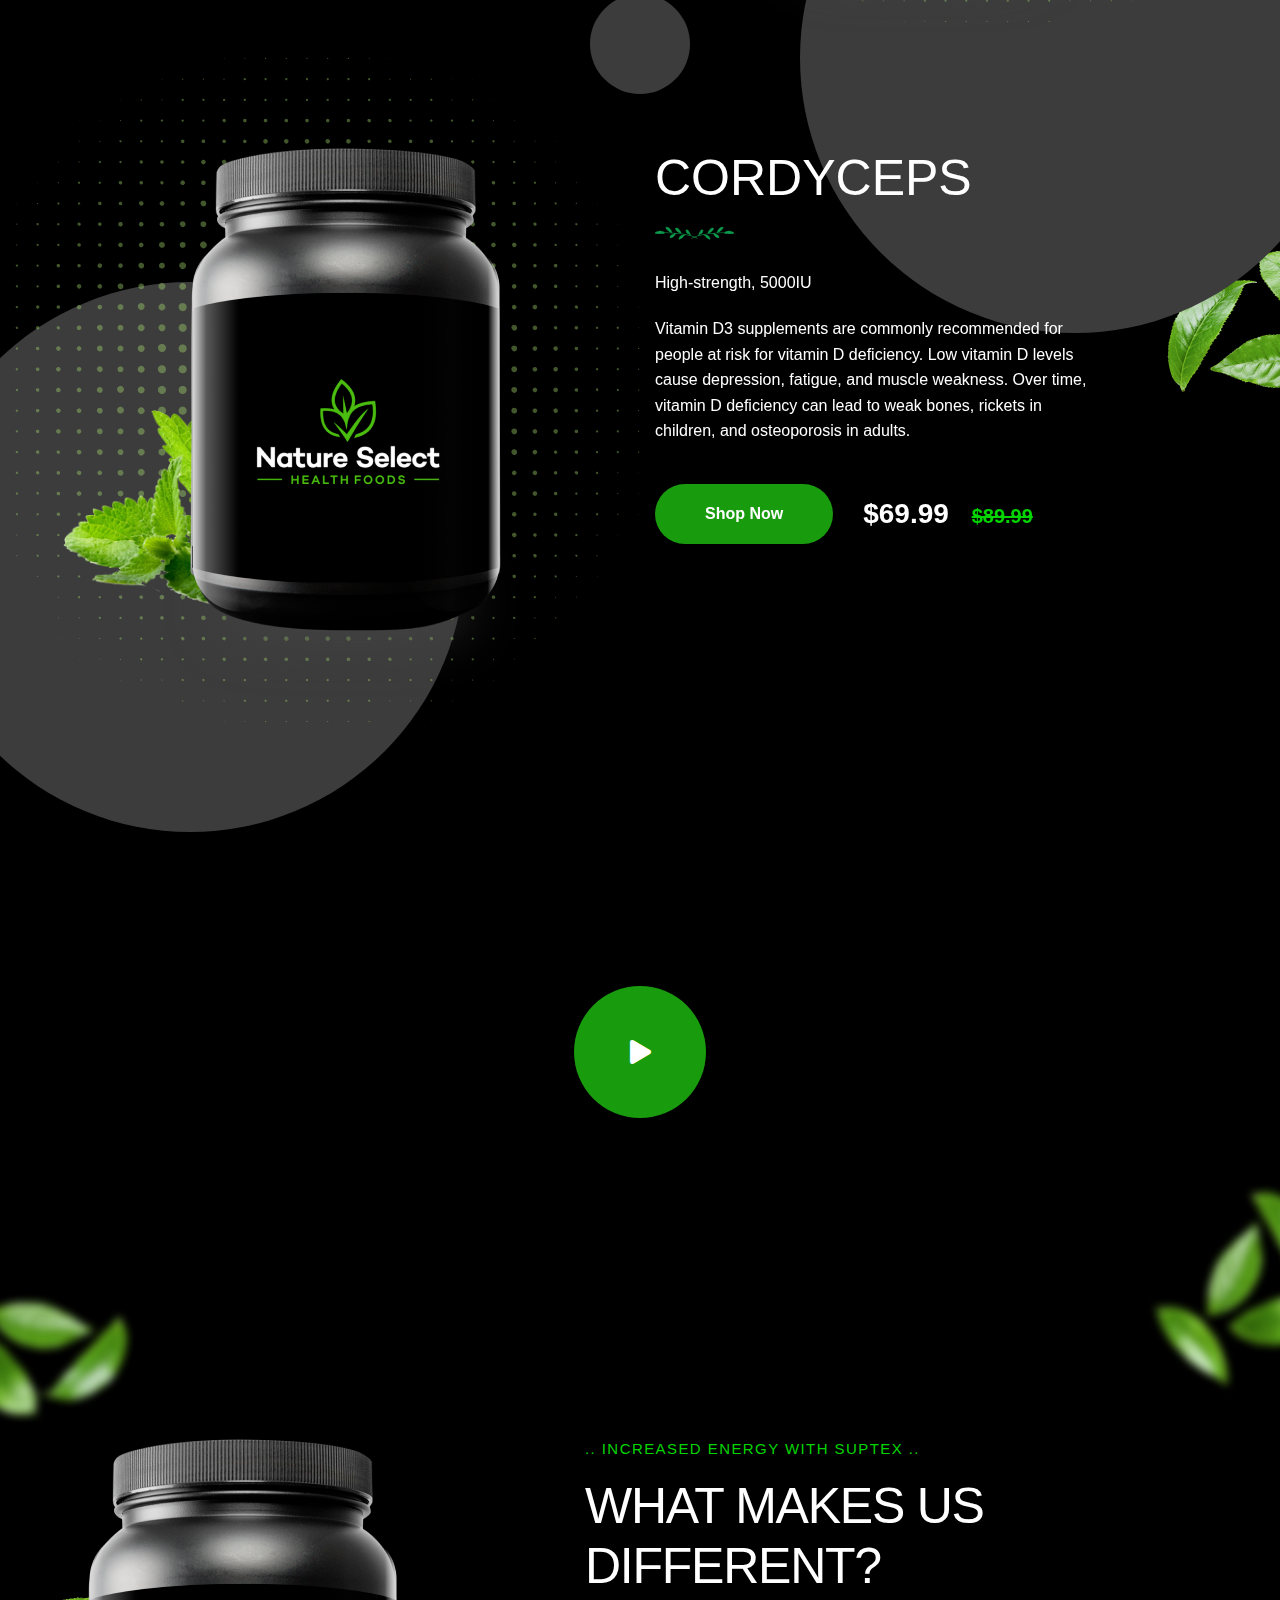
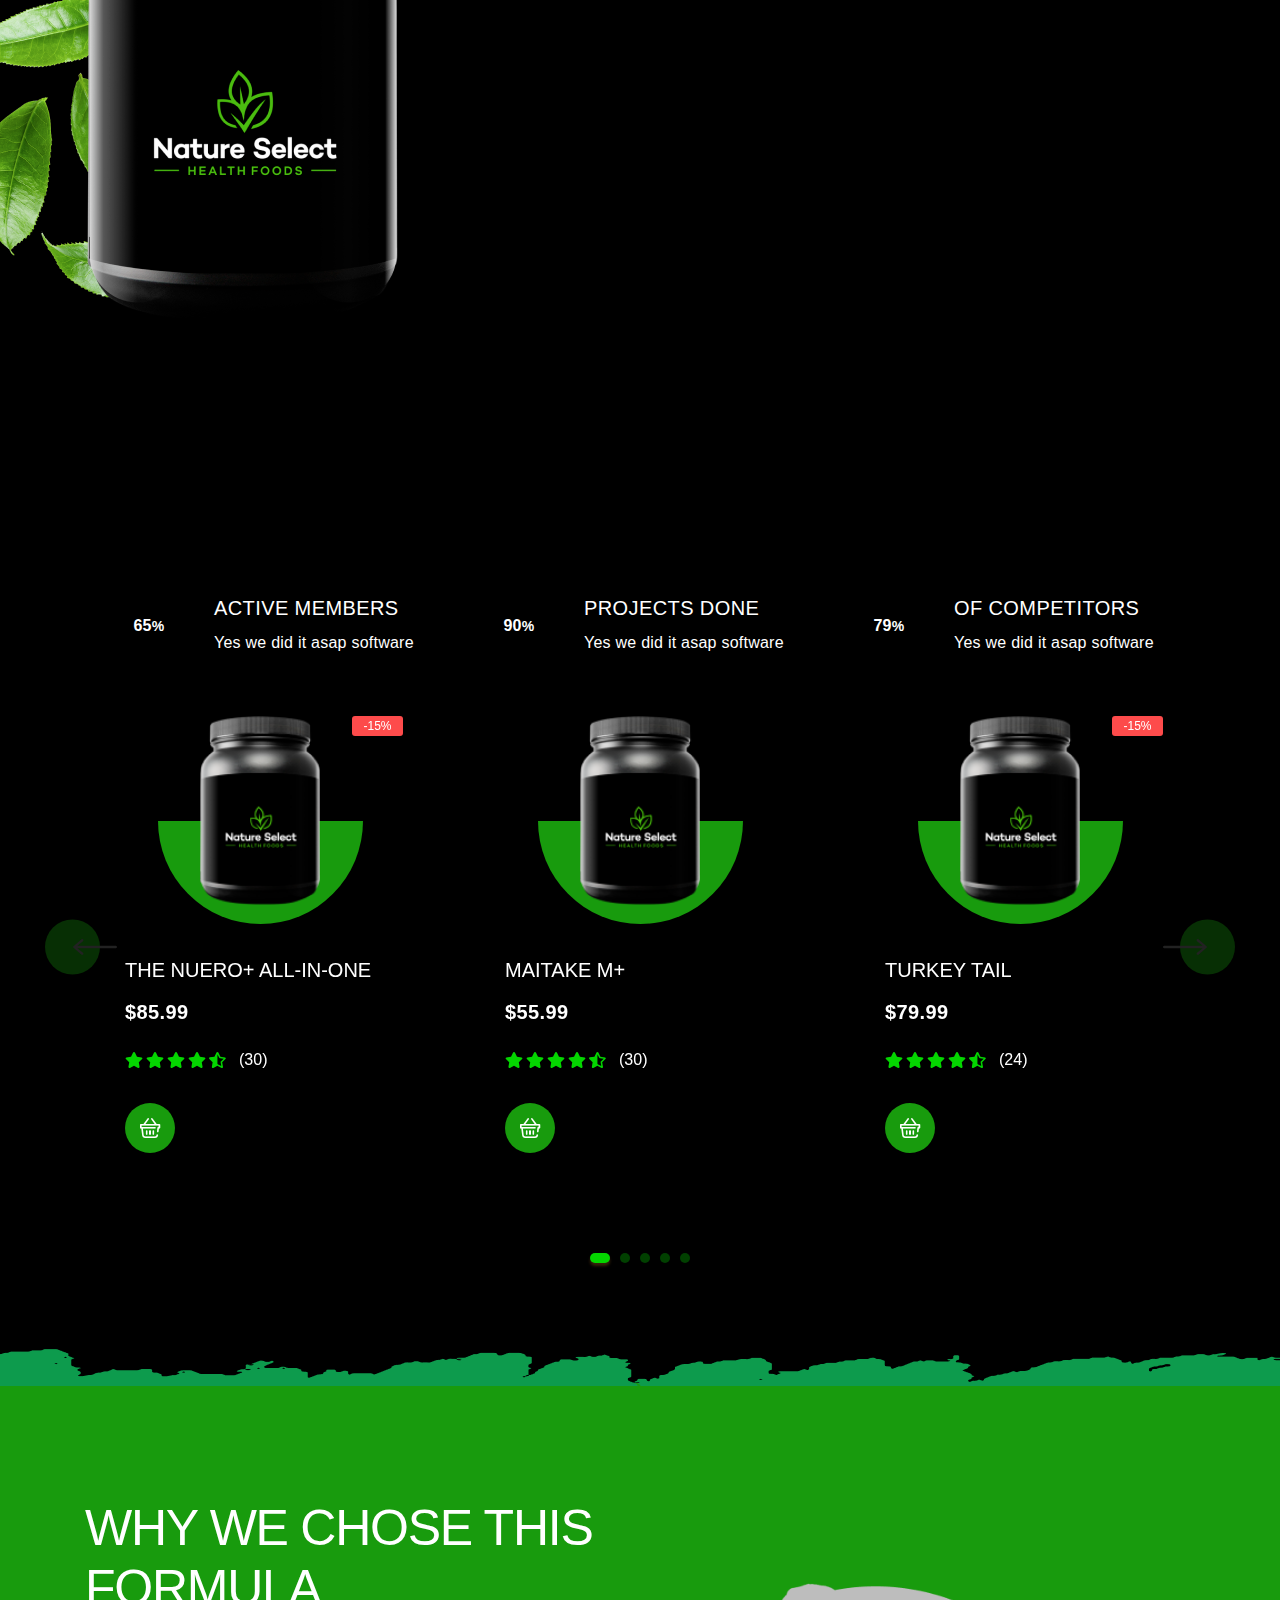
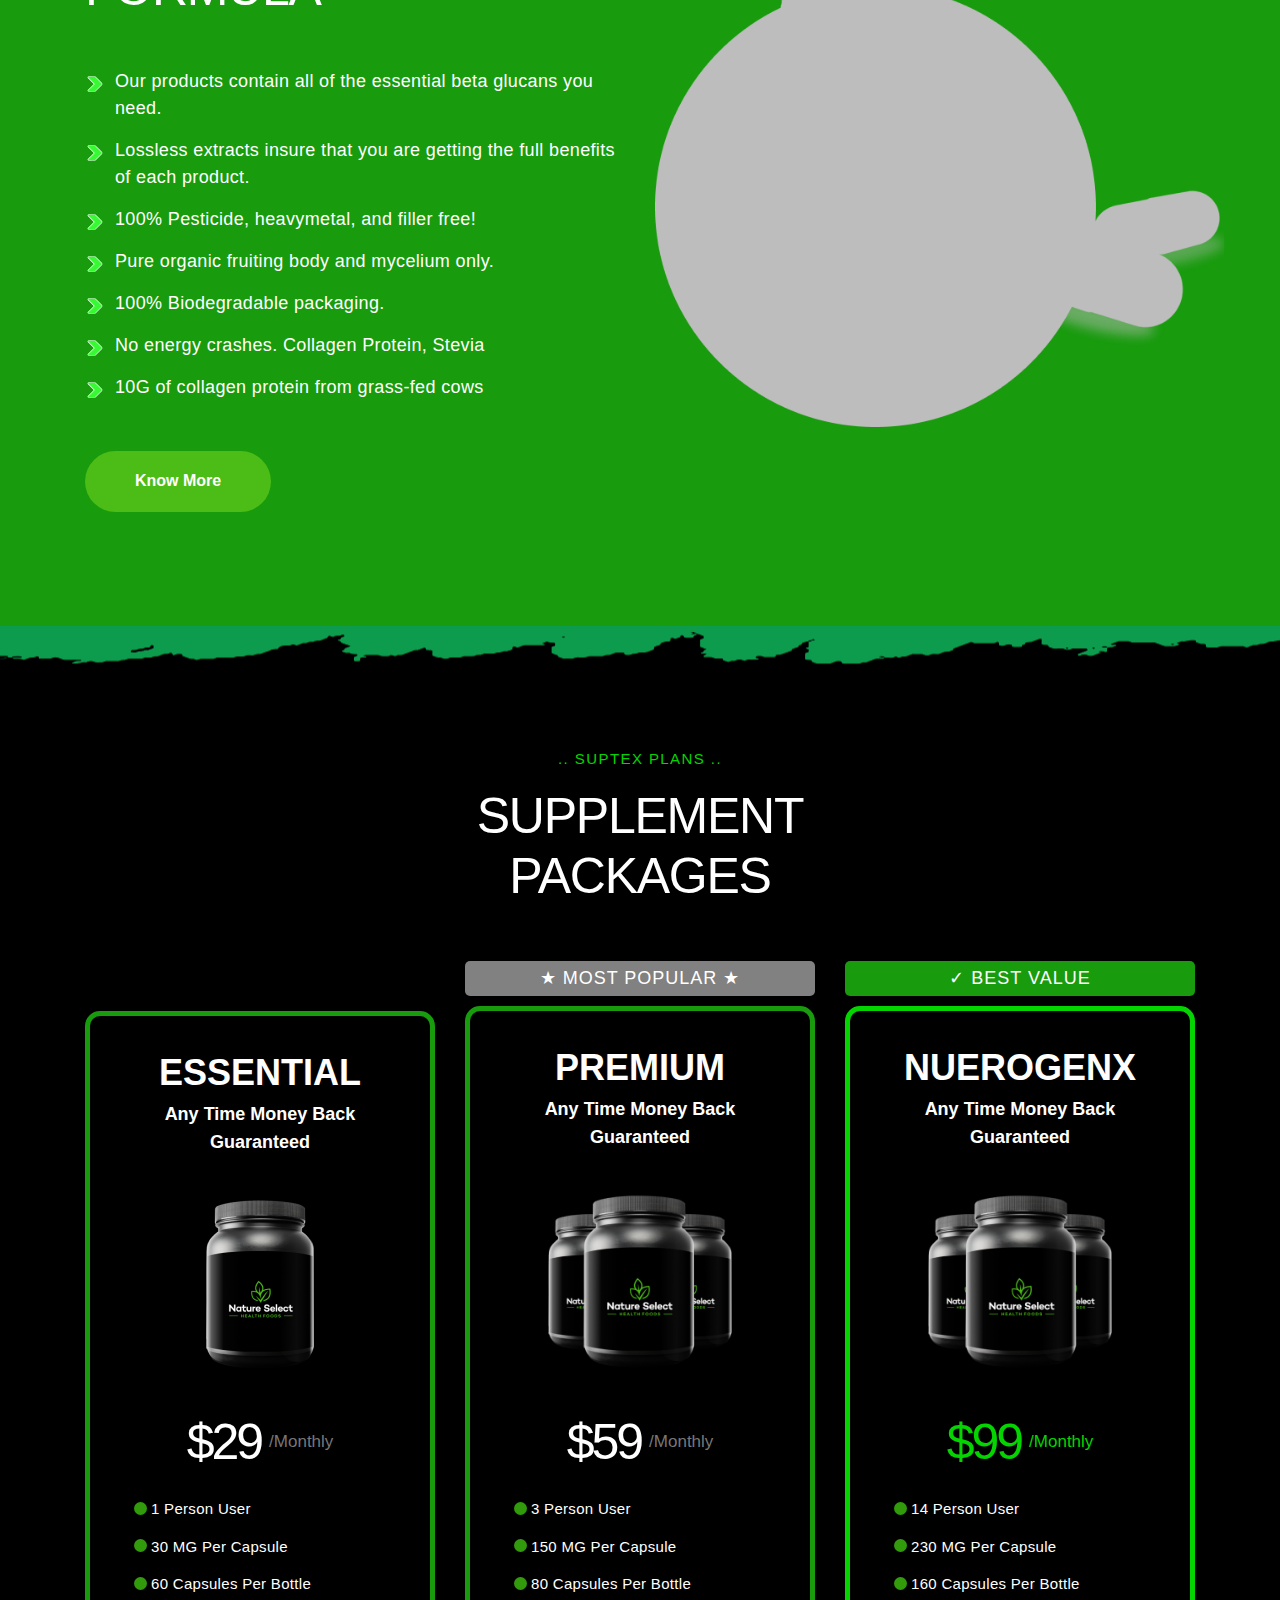
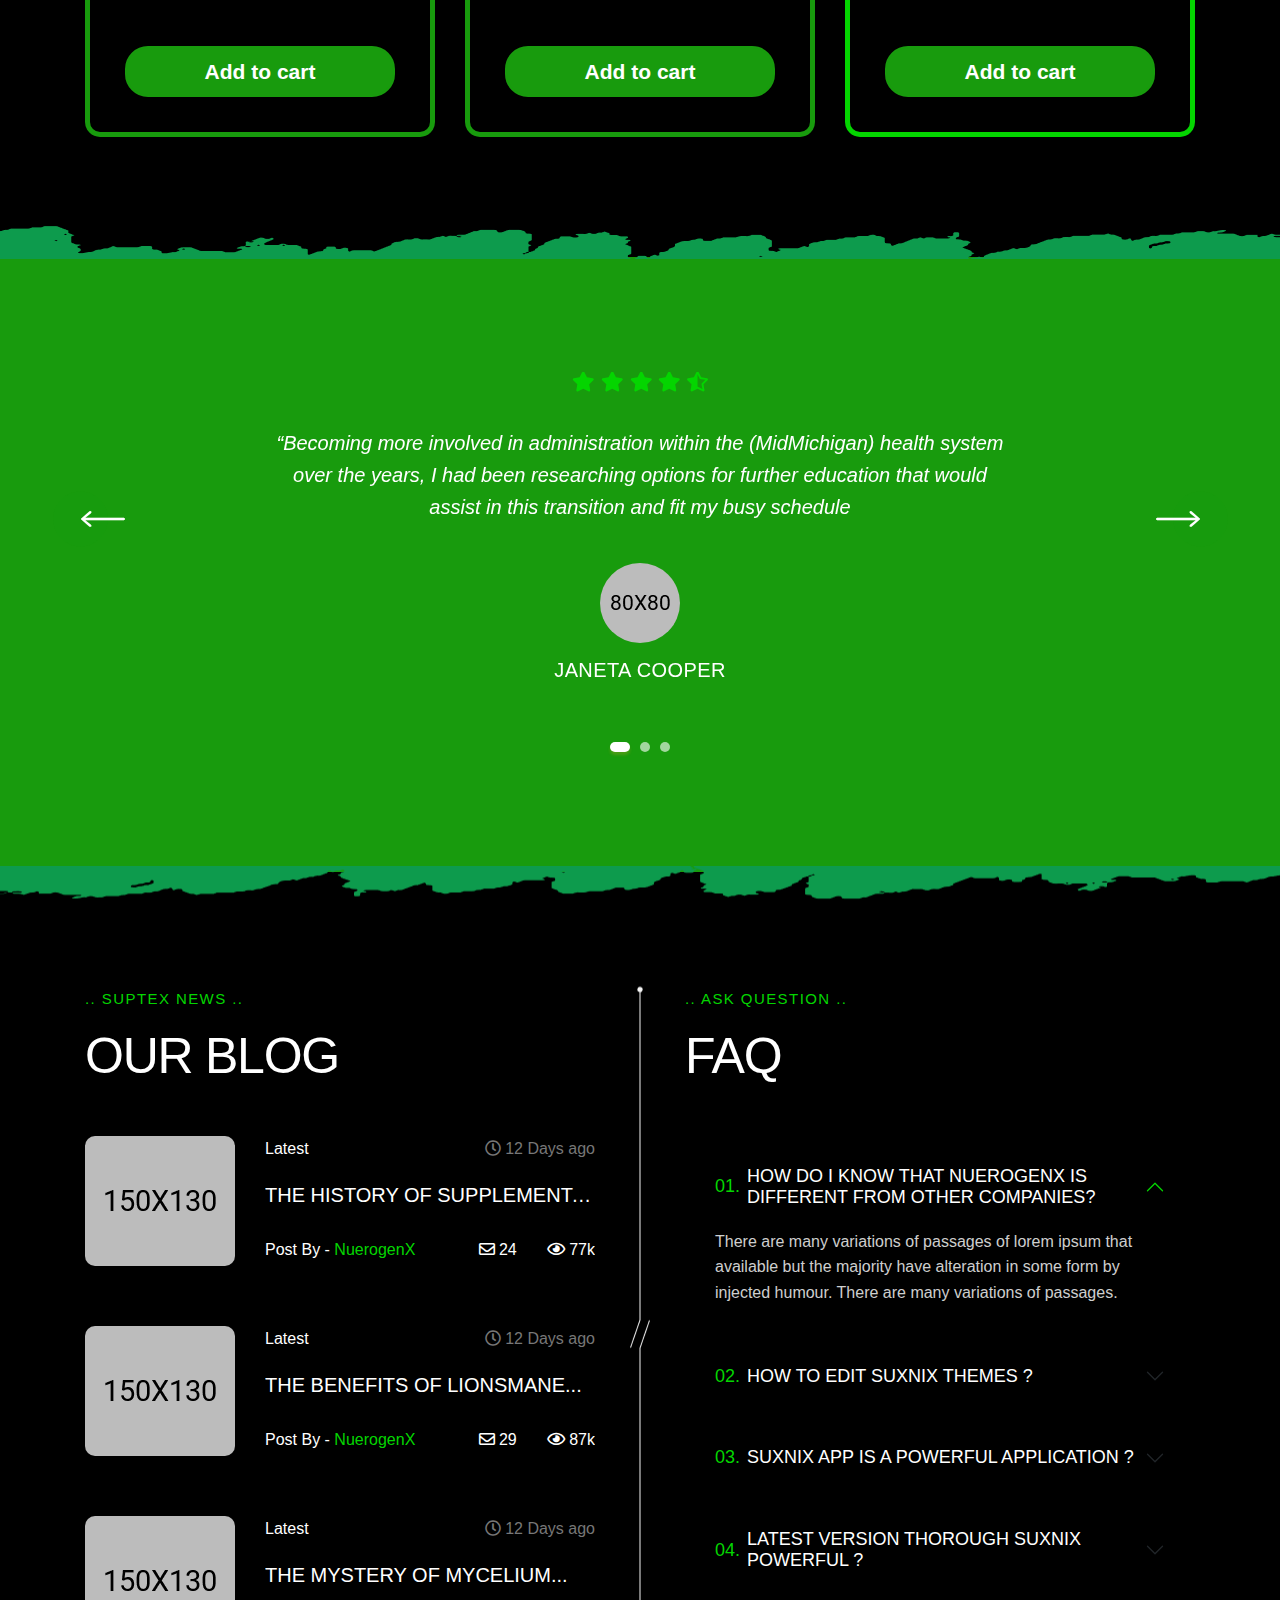
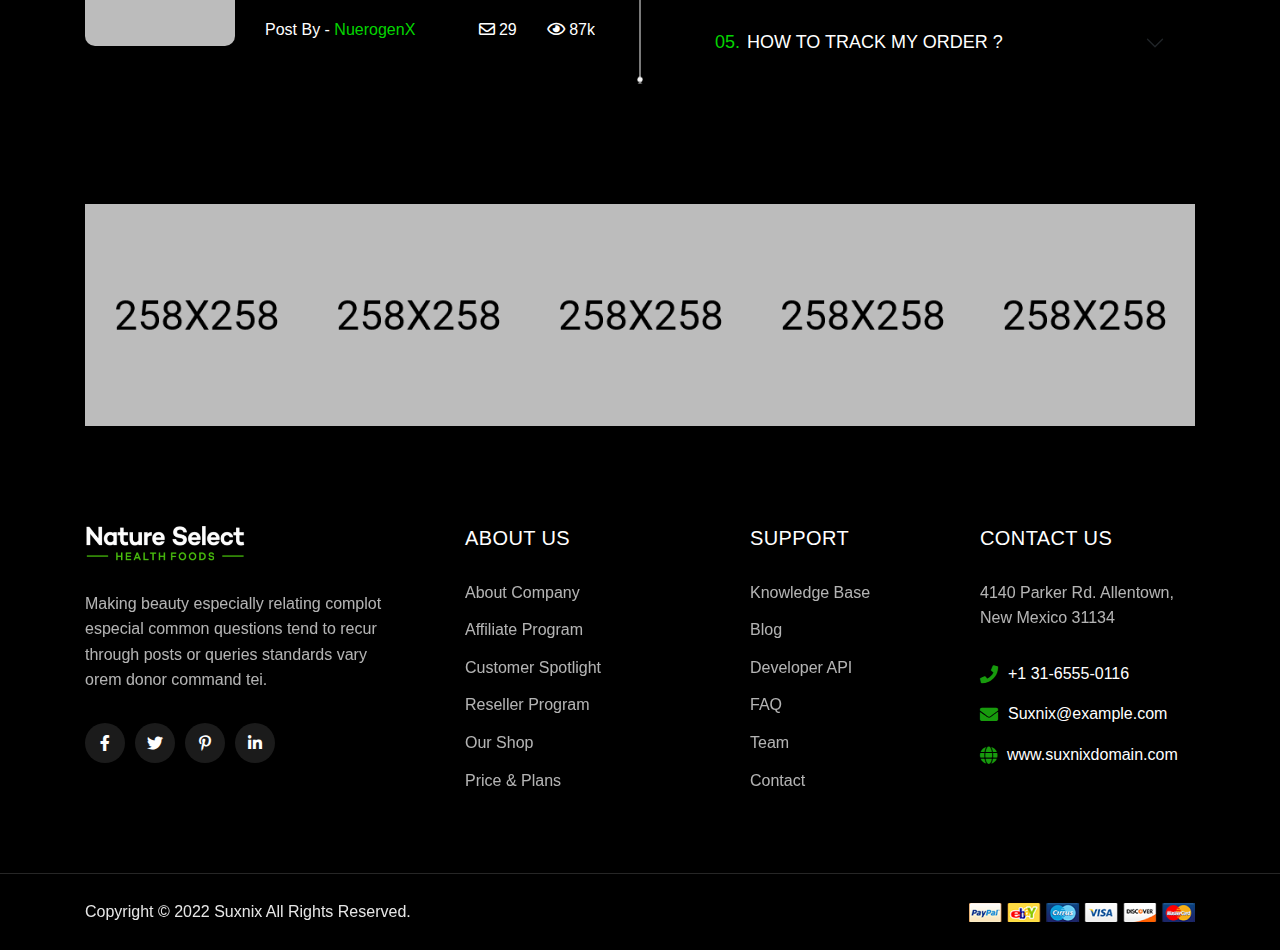
==== commit 47e9a557: "Update index.html" ====
--- a/index.html
+++ b/index.html
@@ -212,7 +212,7 @@
                     <div class="col-xxl-8 col-xl-7 col-lg-8 col-md-10">
                         <div class="banner-content text-center">
                             <p class="banner-caption">.. get the best With NuerogenX ..</p>
-                            <h2 class="title">Premium Mushroom supplements.</h2>
+                            <h2 class="title">Premium Mushroom extracts.</h2>
                             <a href="shop.html" class="btn btn-two">Shop Now</a>
                         </div>
                     </div>
--- a/assets/css/style.css
+++ b/assets/css/style.css
@@ -127,7 +127,7 @@
     font-family: 'Oswald', sans-serif;
     color: #222222;
     margin-top: 0px;
-    font-style: normal;
+    font-style: medium;
     font-weight: 500;
     text-transform: uppercase;
 }
@@ -332,7 +332,7 @@
 }
 
 .btn-two {
-    background: #189B0D none repeat scroll 0 0;
+    background: #4CBC17 none repeat scroll 0 0;
 }
 
 .btn-two::before {
@@ -1424,7 +1424,7 @@
 }
 
 .banner-content .btn {
-    border: 3px solid #fff;
+    border: 0px solid #fff;
     padding: 17px 52px;
 }
 
@@ -6965,7 +6965,7 @@
 
 .features-bg,
 .formula-bg {
-    background: #0D9B4D;
+    background: #189B0D;
 }
 
 .dark .transparent-header.sticky-menu .navbar-wrap ul li a {
